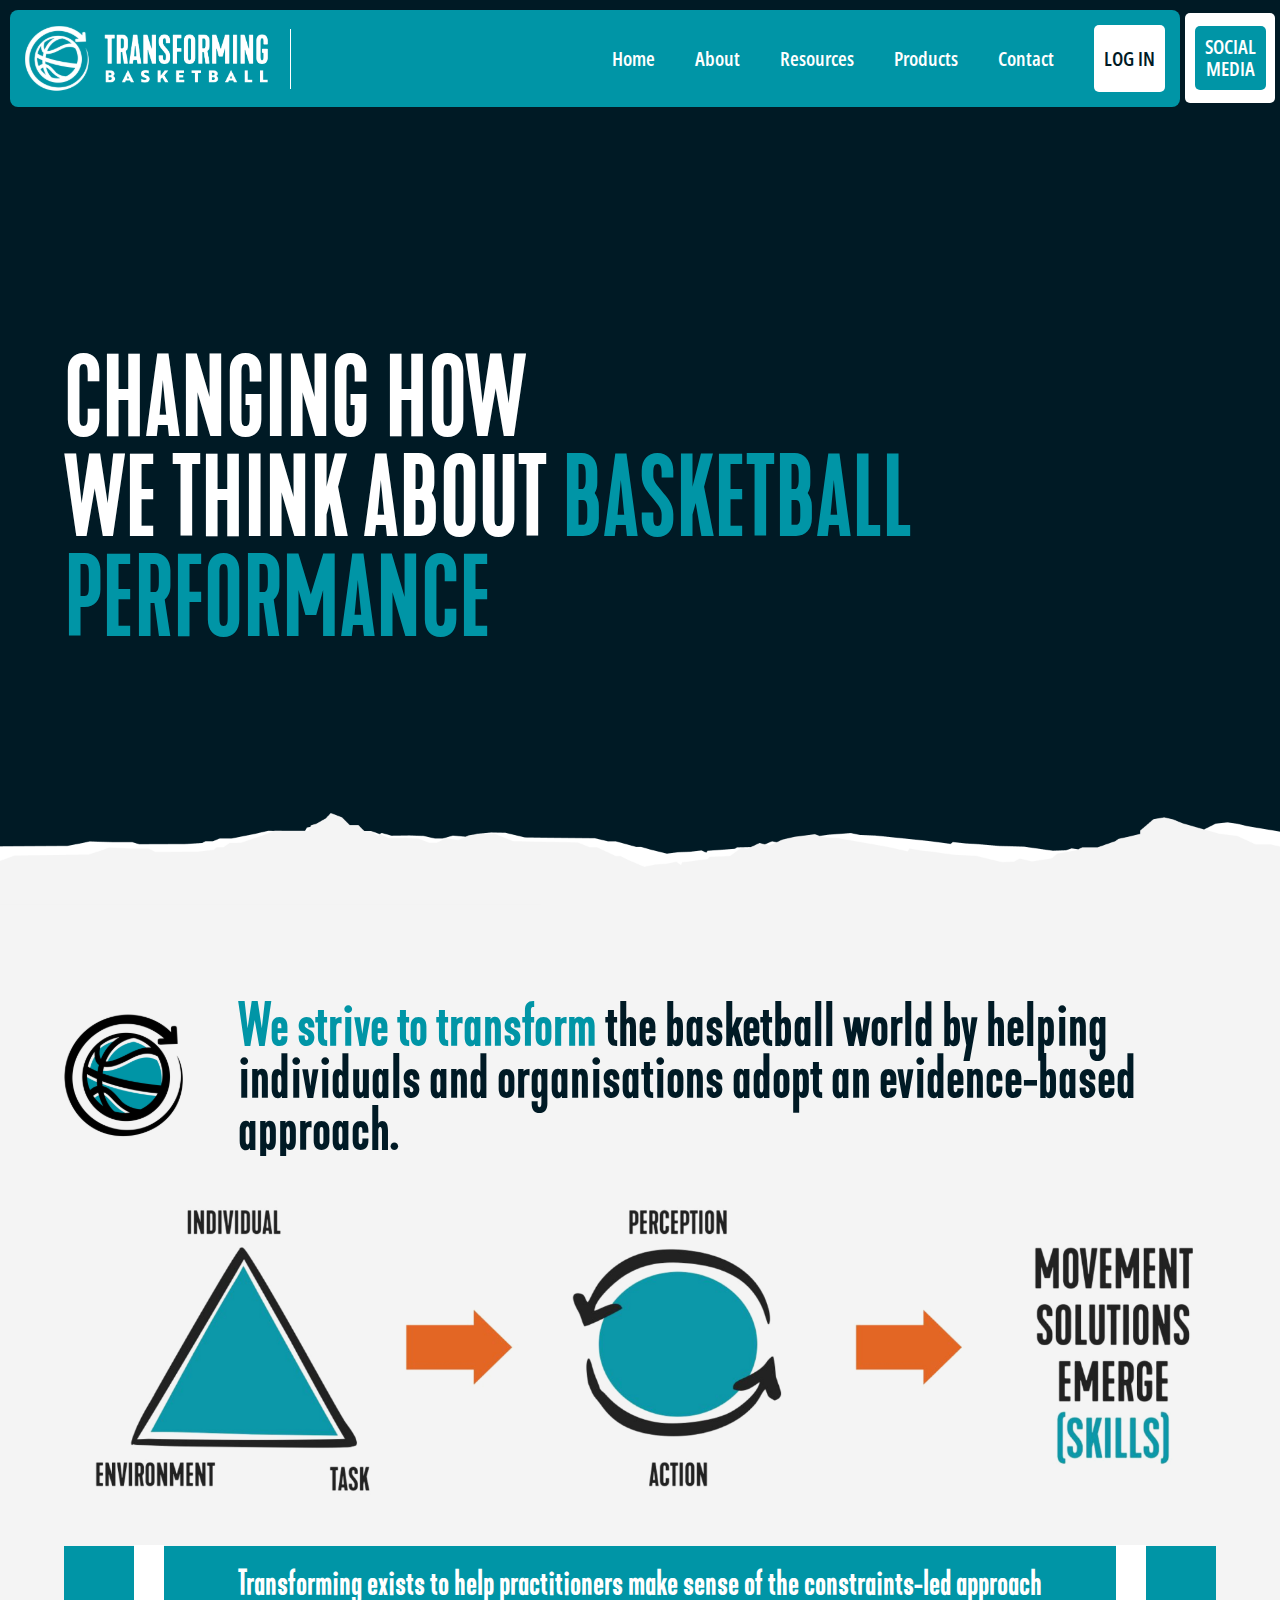
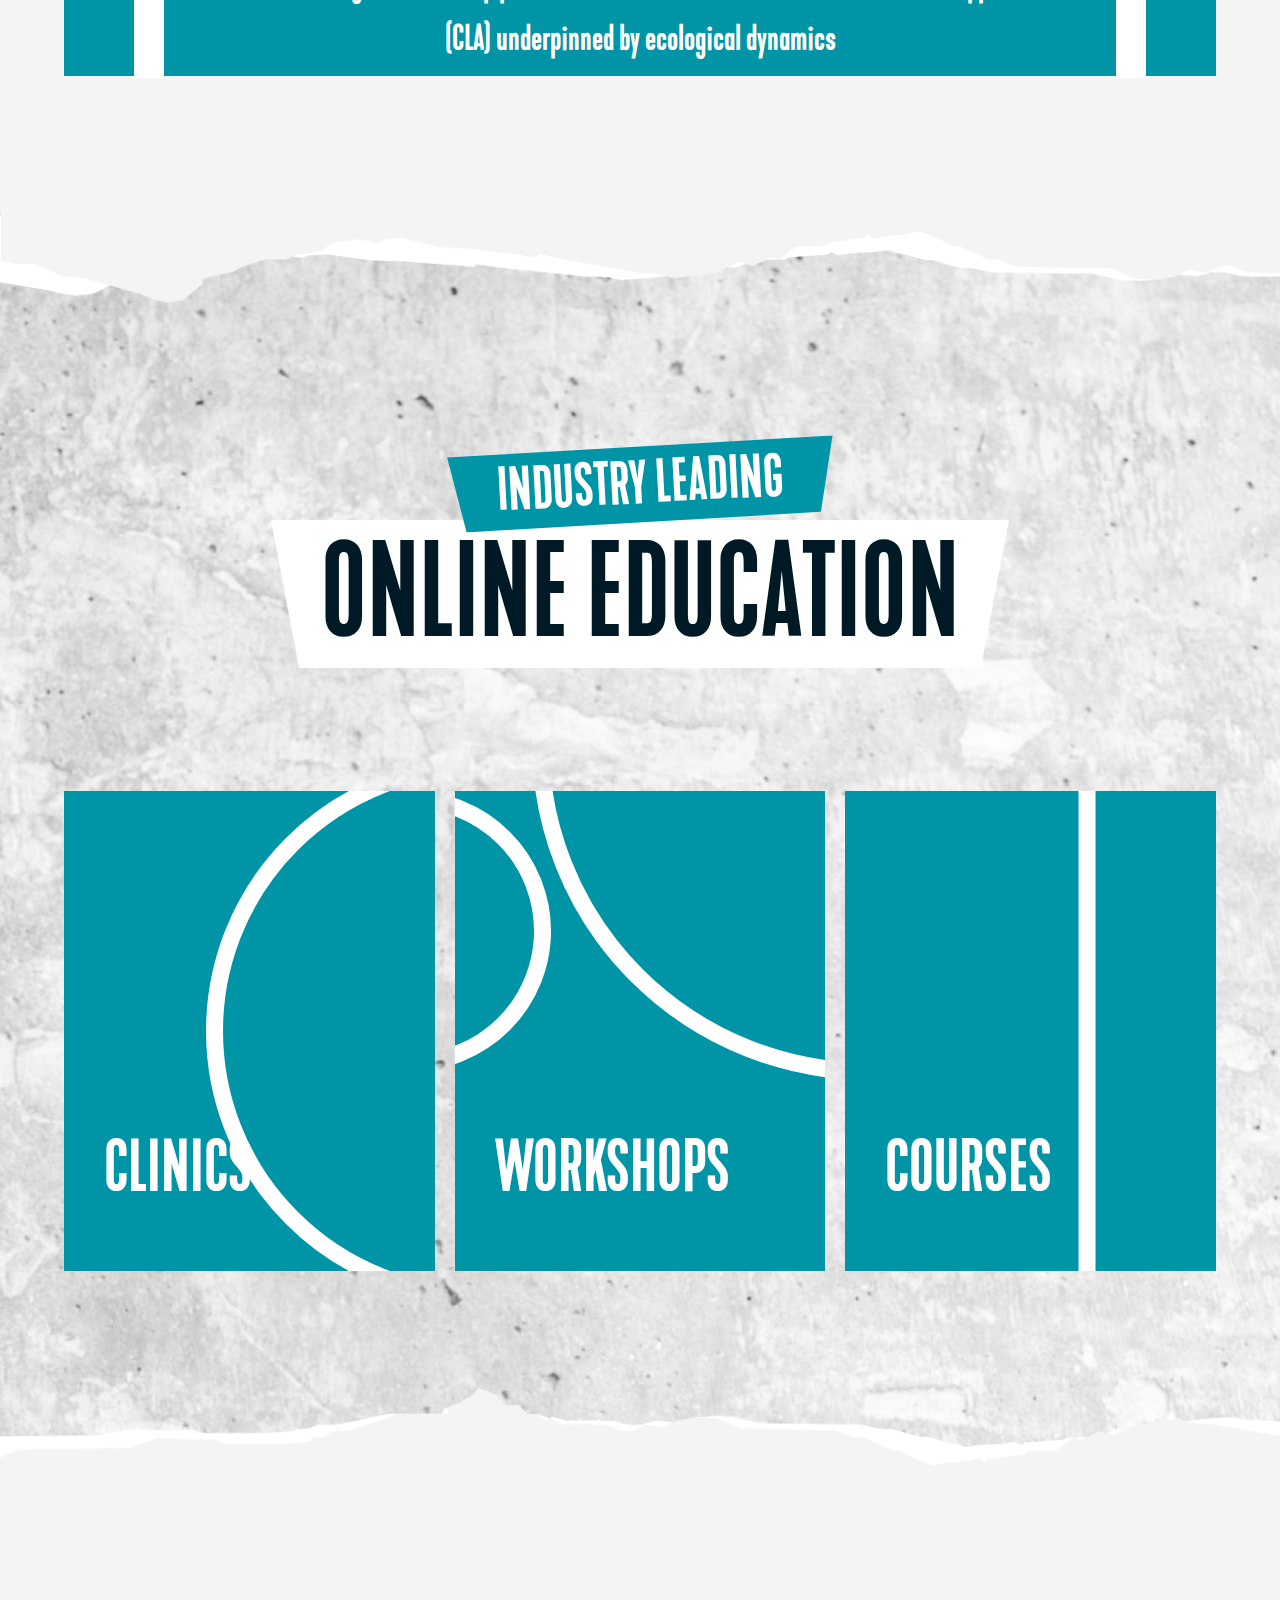
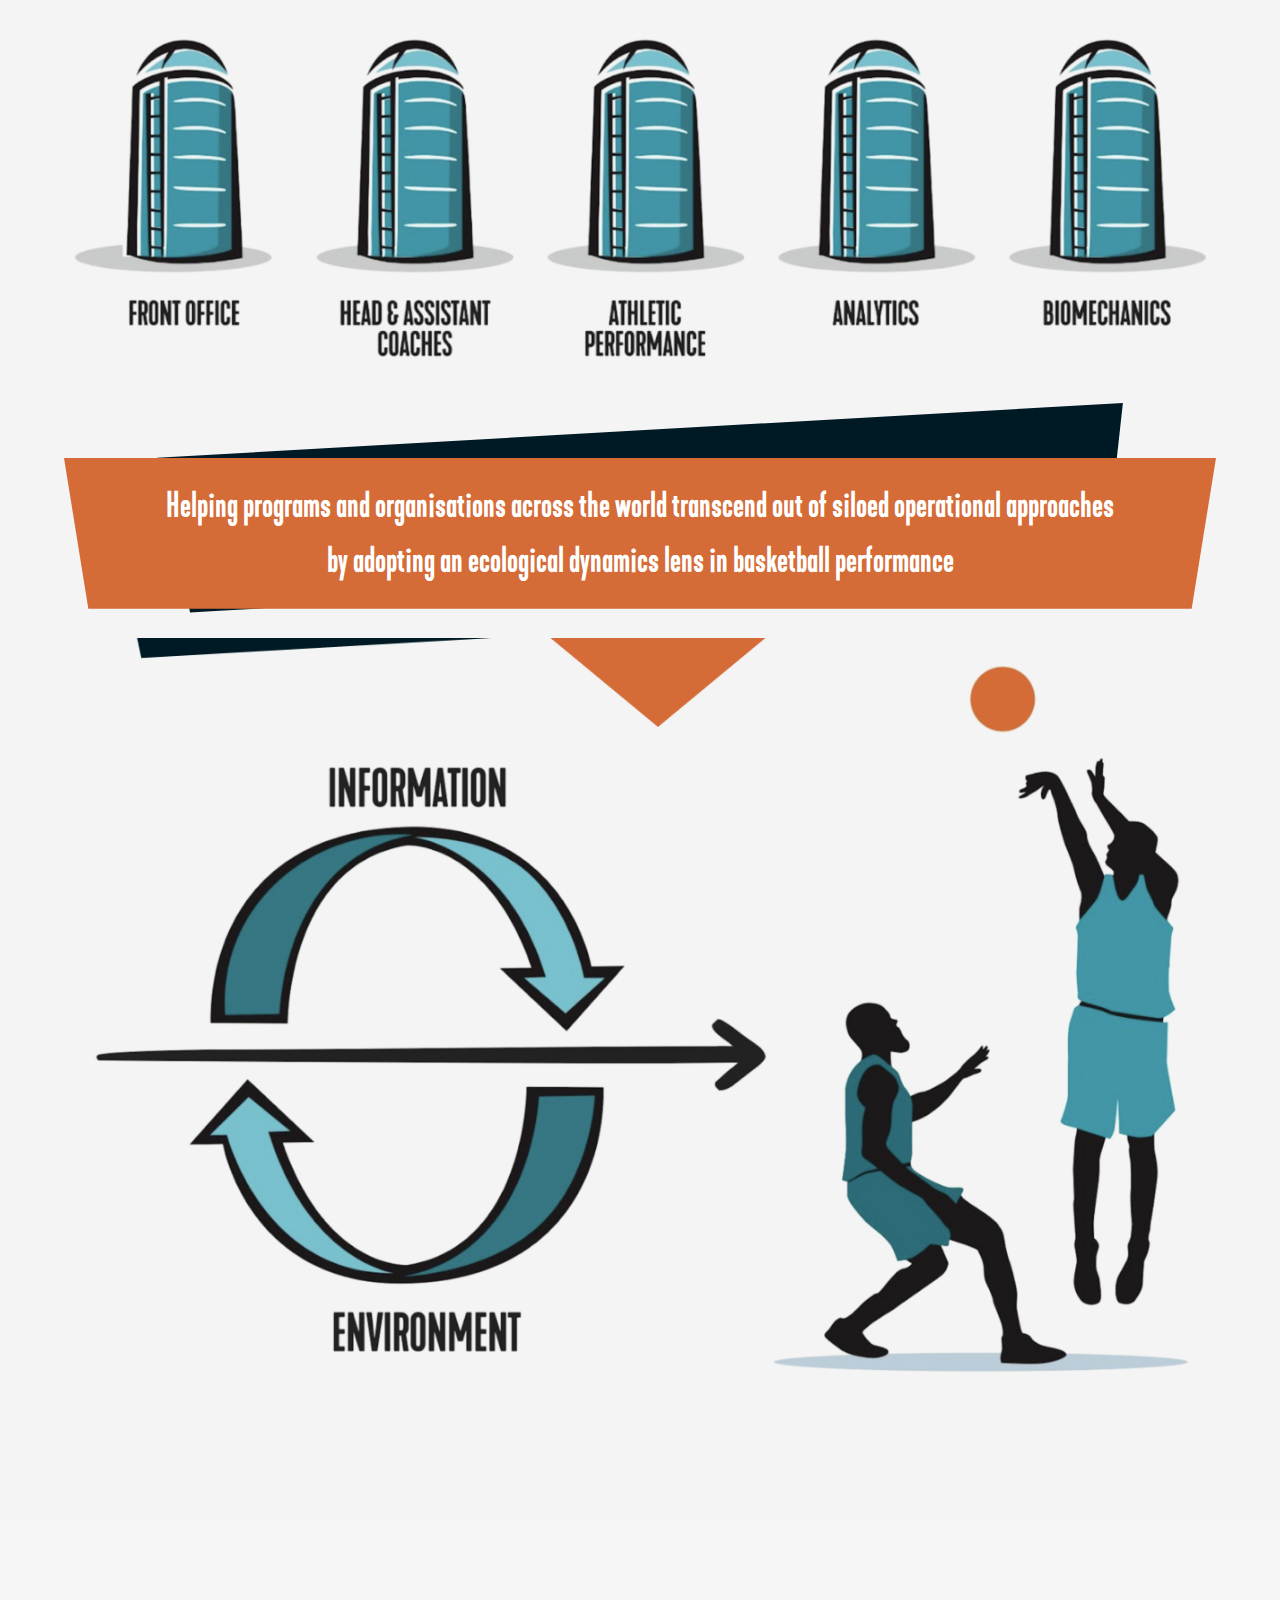
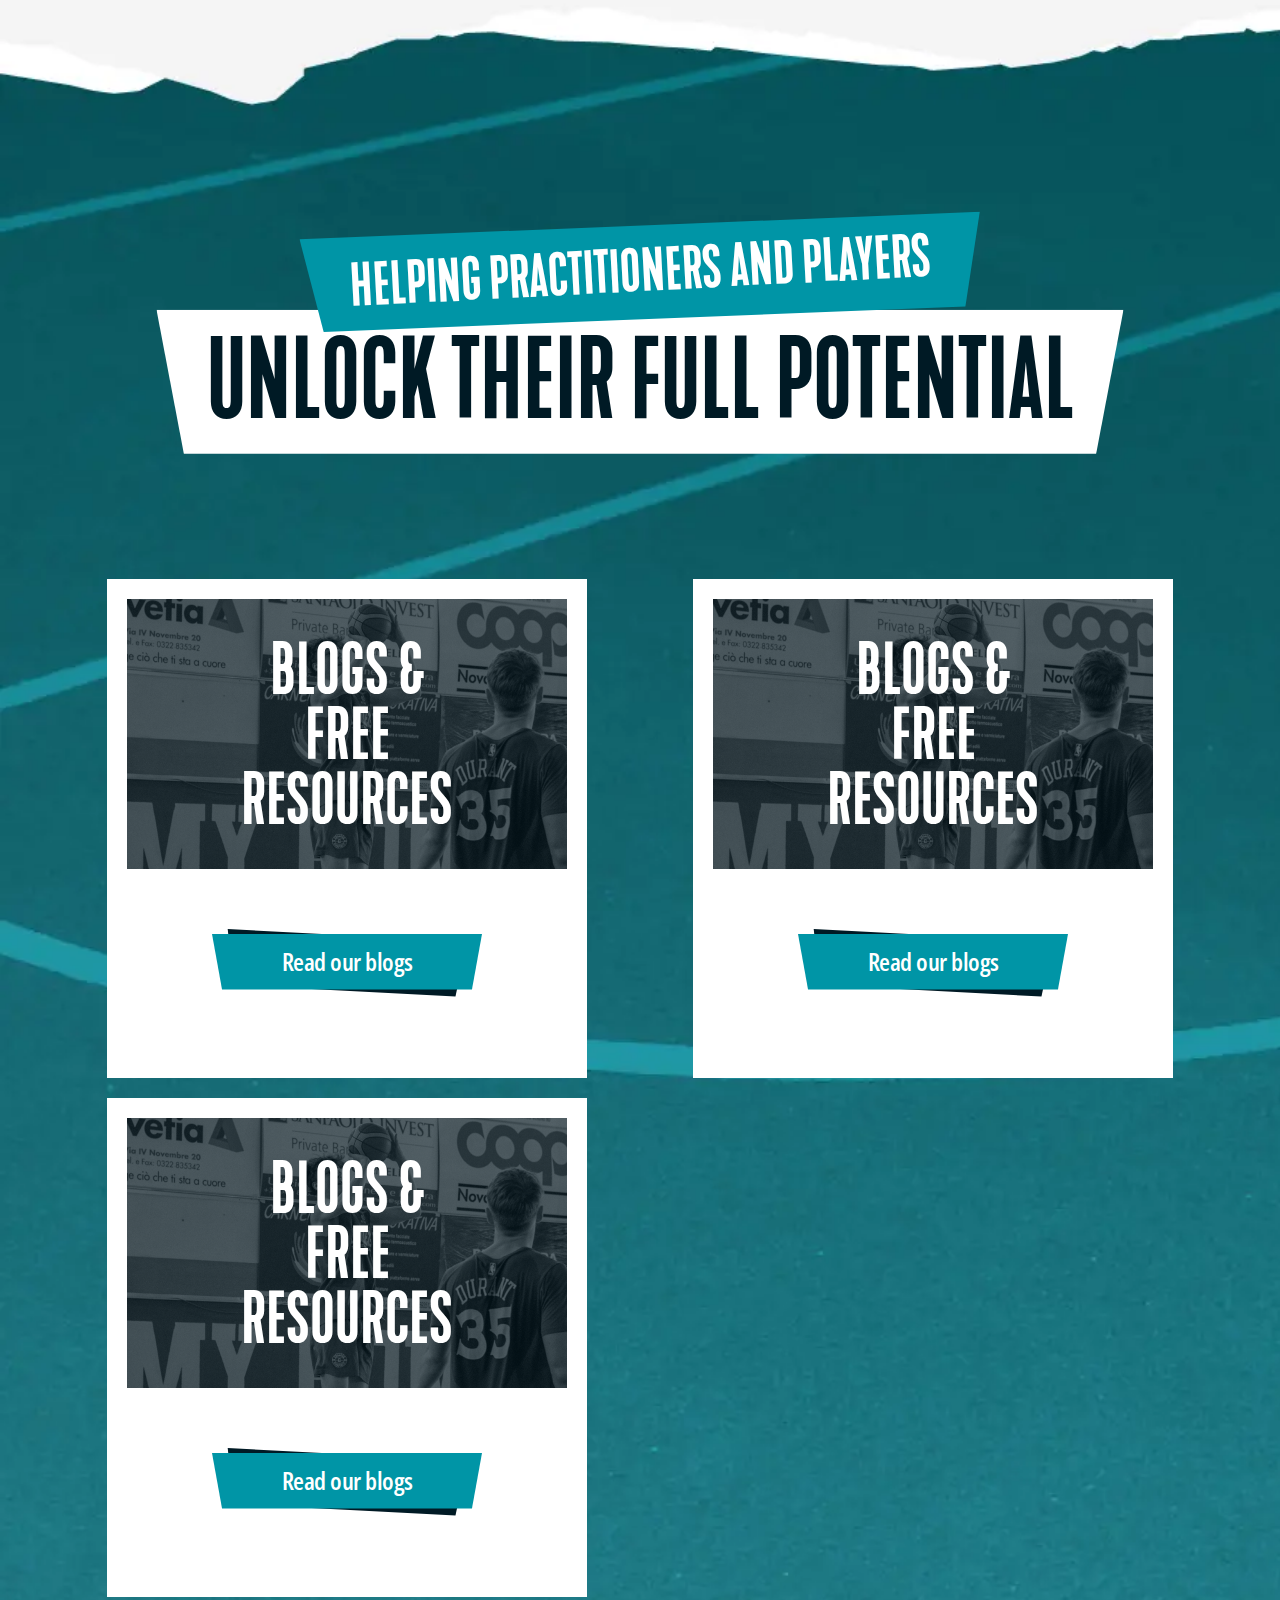
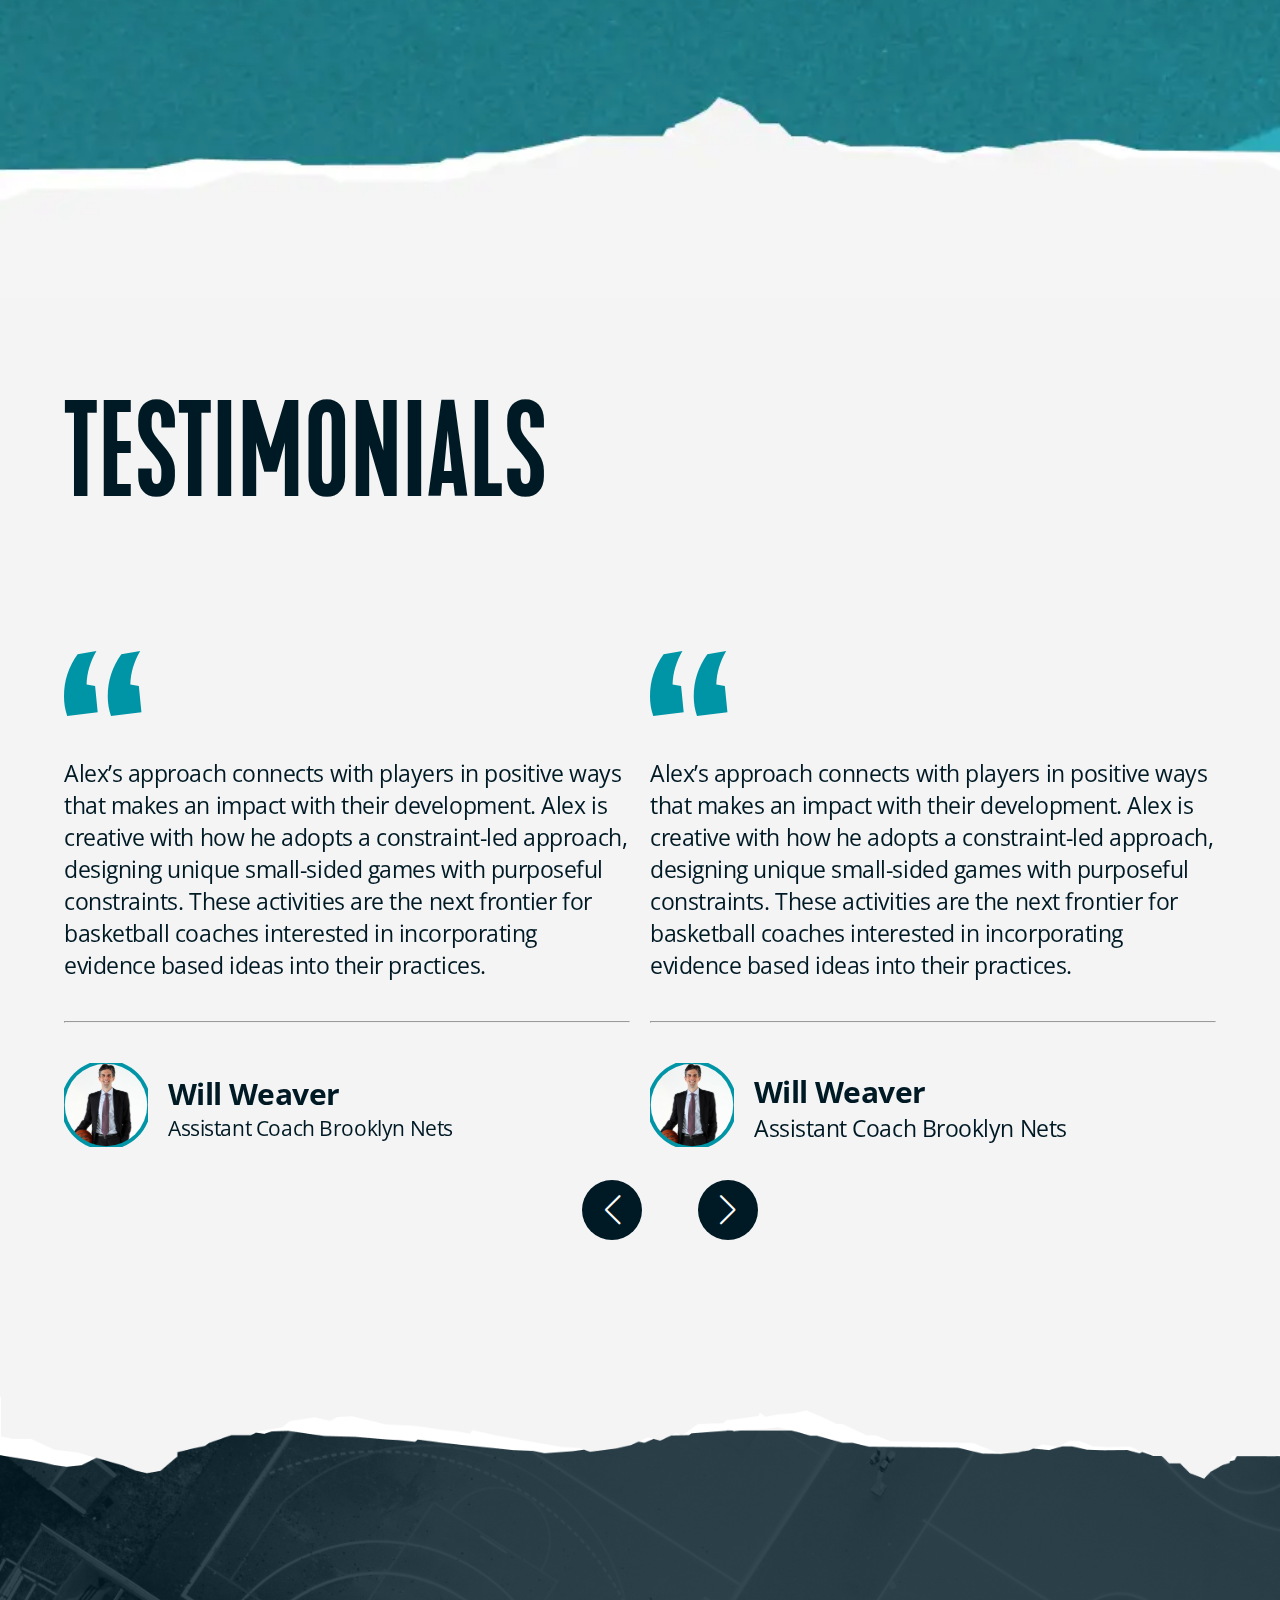
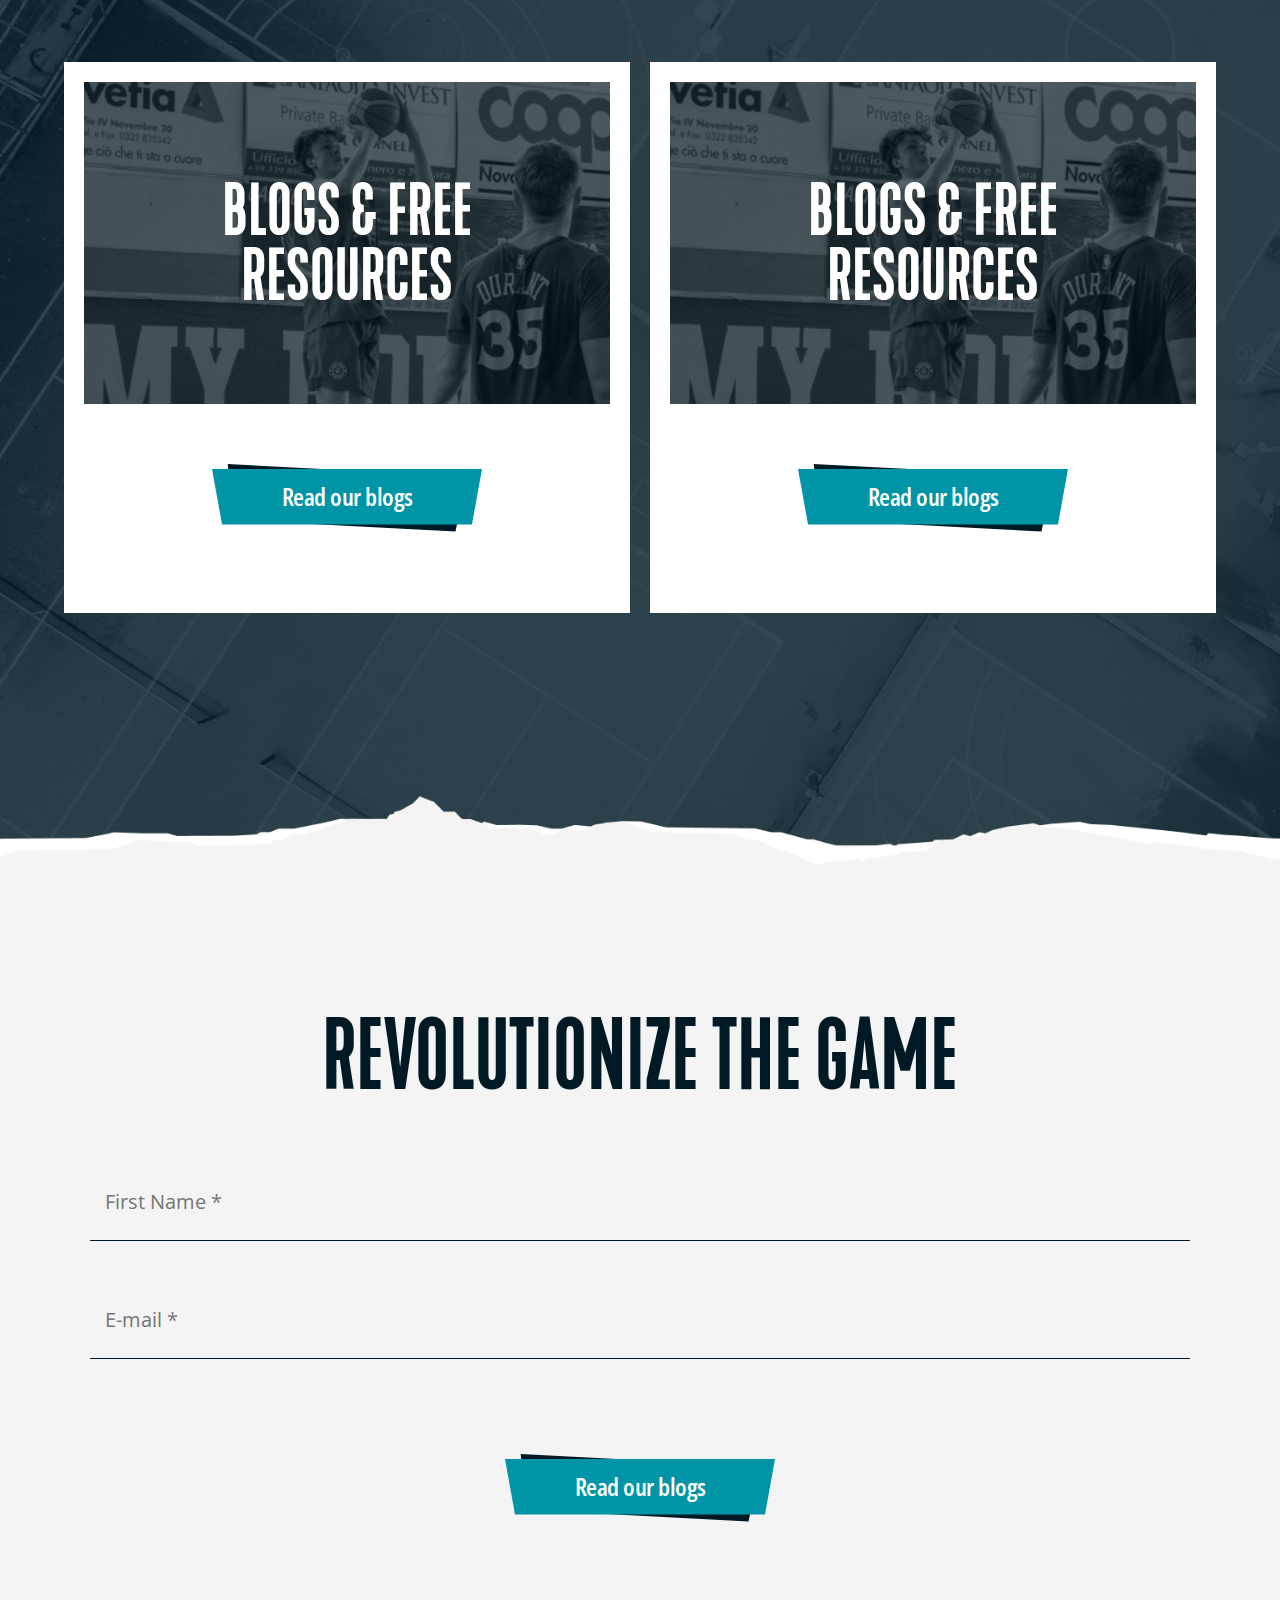
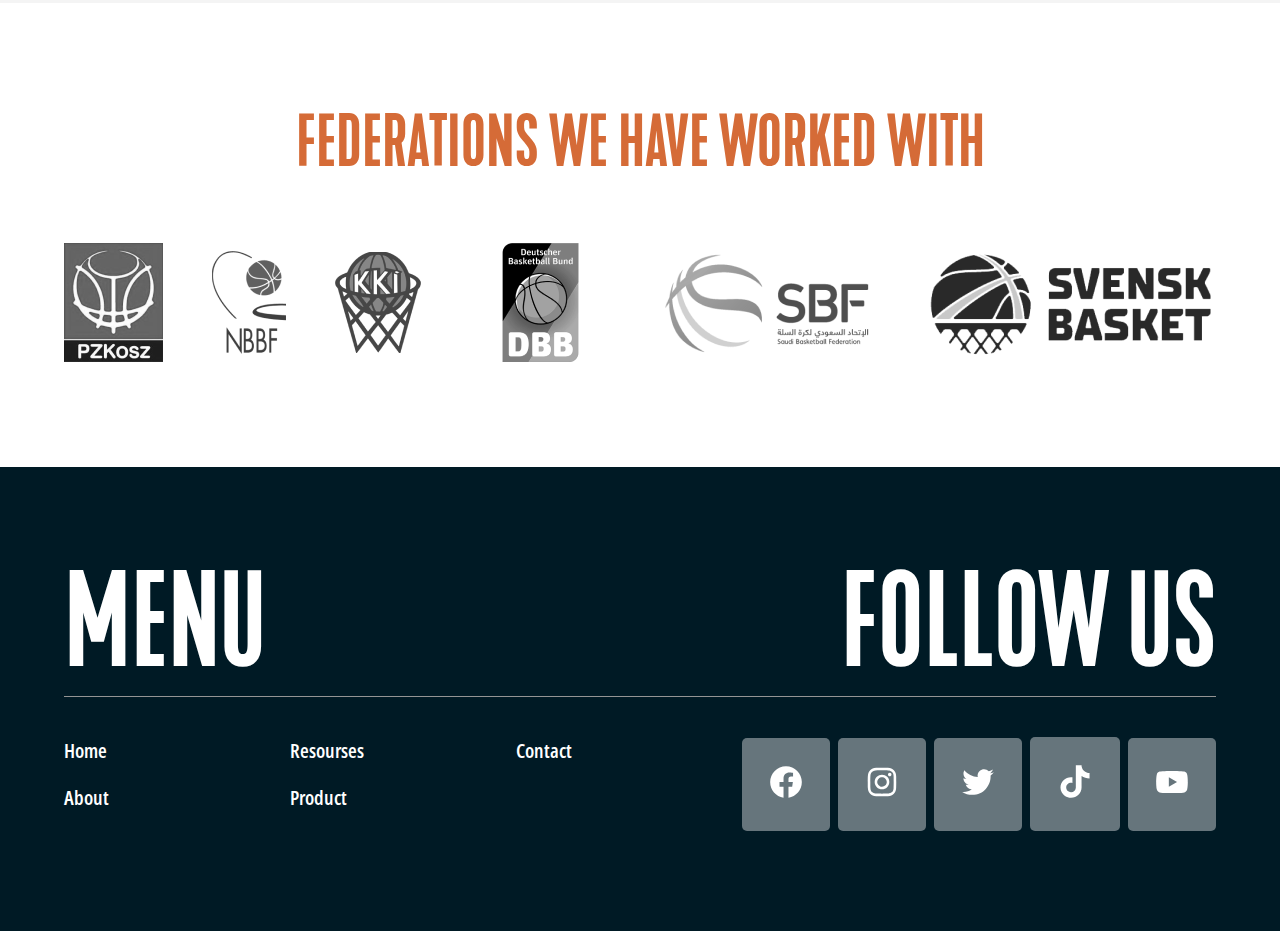
==== index.html @ 20dce87b "first commit" ====
<!DOCTYPE html>
<html lang="en">

<head>
   <meta charset="UTF-8">
   <meta name="viewport" content="width=device-width, initial-scale=1.0">
   <title>NBA</title>

   <!-- CSS -->
   <link rel="stylesheet" href="./css/swiper-bundle2.min.css">
   <link rel="stylesheet" href="./css/style.css">
</head>

<body>
   <header>
      <div class="header-container">
         <div class="header-logo">
            <img class="header-logo-img" src="./img/header/logo.svg" alt="">
            <div>

               <img class="header-logo-text" src="./img/header/logo-text.webp" alt="">

            </div>


         </div>
         <div class="header-menu-text">
            <p>MENU</p>
         </div>
         <div class="header-div">
            <div class="header-stroke">
               <span></span>
            </div>
            <div class="header-text">
               <h3>The ultimate resource for applying evidence-based ideas in basketball</h3>
            </div>
            <nav class="header-nav">
               <ul>
                  <li><a href="#">Home</a></li>
                  <li><a href="#">About</a></li>
                  <li><a href="#">Resources</a></li>
                  <li><a href="#">Products</a></li>
                  <li><a href="#">Contact</a></li>
                  <a href="#" class="header-button">Log In</a>

               </ul>
            </nav>
         </div>
      </div>
      <div class="header-menu">
         <div class="nav">
            <div class="item">
               <h3>Home</h3>
               <svg xmlns="http://www.w3.org/2000/svg" width="30" height="30" viewBox="0 0 30 30" fill="none">
                  <rect width="30" height="30" fill="#0095A6" />
                  <path
                     d="M19.8839 15.8839C20.372 15.3957 20.372 14.6043 19.8839 14.1161L11.9289 6.16117C11.4408 5.67301 10.6493 5.67301 10.1612 6.16117C9.67301 6.64932 9.67301 7.44078 10.1612 7.92893L17.2322 15L10.1612 22.0711C9.67301 22.5592 9.67301 23.3507 10.1612 23.8388C10.6493 24.327 11.4408 24.327 11.9289 23.8388L19.8839 15.8839ZM18 16.25L19 16.25L19 13.75L18 13.75L18 16.25Z"
                     fill="white" />
               </svg>
            </div>
            <div class="item">
               <h3>Home</h3>

               <svg xmlns="http://www.w3.org/2000/svg" width="30" height="30" viewBox="0 0 30 30" fill="none">
                  <rect width="30" height="30" fill="#0095A6" />
                  <path
                     d="M19.8839 15.8839C20.372 15.3957 20.372 14.6043 19.8839 14.1161L11.9289 6.16117C11.4408 5.67301 10.6493 5.67301 10.1612 6.16117C9.67301 6.64932 9.67301 7.44078 10.1612 7.92893L17.2322 15L10.1612 22.0711C9.67301 22.5592 9.67301 23.3507 10.1612 23.8388C10.6493 24.327 11.4408 24.327 11.9289 23.8388L19.8839 15.8839ZM18 16.25L19 16.25L19 13.75L18 13.75L18 16.25Z"
                     fill="white" />
               </svg>
            </div>
            <div class="item">
               <h3>Home</h3>

               <svg xmlns="http://www.w3.org/2000/svg" width="30" height="30" viewBox="0 0 30 30" fill="none">
                  <rect width="30" height="30" fill="#0095A6" />
                  <path
                     d="M19.8839 15.8839C20.372 15.3957 20.372 14.6043 19.8839 14.1161L11.9289 6.16117C11.4408 5.67301 10.6493 5.67301 10.1612 6.16117C9.67301 6.64932 9.67301 7.44078 10.1612 7.92893L17.2322 15L10.1612 22.0711C9.67301 22.5592 9.67301 23.3507 10.1612 23.8388C10.6493 24.327 11.4408 24.327 11.9289 23.8388L19.8839 15.8839ZM18 16.25L19 16.25L19 13.75L18 13.75L18 16.25Z"
                     fill="white" />
               </svg>
            </div>
            <div class="item">
               <h3>Home</h3>

               <svg xmlns="http://www.w3.org/2000/svg" width="30" height="30" viewBox="0 0 30 30" fill="none">
                  <rect width="30" height="30" fill="#0095A6" />
                  <path
                     d="M19.8839 15.8839C20.372 15.3957 20.372 14.6043 19.8839 14.1161L11.9289 6.16117C11.4408 5.67301 10.6493 5.67301 10.1612 6.16117C9.67301 6.64932 9.67301 7.44078 10.1612 7.92893L17.2322 15L10.1612 22.0711C9.67301 22.5592 9.67301 23.3507 10.1612 23.8388C10.6493 24.327 11.4408 24.327 11.9289 23.8388L19.8839 15.8839ZM18 16.25L19 16.25L19 13.75L18 13.75L18 16.25Z"
                     fill="white" />
               </svg>
            </div>
         </div>
         <div class="social">
            <a>
               <svg xmlns="http://www.w3.org/2000/svg" width="38" height="38" viewBox="0 0 38 38" fill="none">
                  <path
                     d="M34.8334 19.0961C34.8334 10.298 27.7454 3.16669 19.0001 3.16669C10.2548 3.16669 3.16675 10.298 3.16675 19.0961C3.16675 27.0486 8.95542 33.6385 16.5259 34.8334V23.7015H12.5063V19.095H16.5259V15.5864C16.5259 11.5942 18.8892 9.38813 22.5066 9.38813C24.2377 9.38813 26.0512 9.69952 26.0512 9.69952V13.6199H24.053C22.0865 13.6199 21.4743 14.8485 21.4743 16.1089V19.0961H25.8654L25.1635 23.7004H21.4743V34.8334C29.0447 33.6385 34.8334 27.0486 34.8334 19.0961Z"
                     fill="white"></path>
               </svg>
            </a>
            <a>
               <svg xmlns="http://www.w3.org/2000/svg" width="38" height="38" viewBox="0 0 38 38" fill="none">
                  <path fill-rule="evenodd" clip-rule="evenodd"
                     d="M19 4.75C15.1297 4.75 14.6452 4.76615 13.1252 4.8355C11.608 4.90485 10.5716 5.14615 9.6653 5.4986C8.7153 5.8558 7.85365 6.4163 7.14115 7.1421C6.41651 7.85378 5.85567 8.71482 5.49765 9.6653C5.1471 10.5716 4.90485 11.609 4.8355 13.1262C4.7671 14.6452 4.75 15.1287 4.75 19C4.75 22.8713 4.76615 23.3548 4.8355 24.8748C4.90485 26.392 5.14615 27.4284 5.4986 28.3347C5.8558 29.2847 6.4163 30.1463 7.1421 30.8588C7.8538 31.5835 8.71483 32.1443 9.6653 32.5023C10.5716 32.8538 11.608 33.0951 13.1252 33.1645C14.6452 33.2338 15.1297 33.25 19 33.25C22.8703 33.25 23.3548 33.2338 24.8748 33.1645C26.392 33.0951 27.4284 32.8538 28.3347 32.5014C29.2847 32.1442 30.1463 31.5837 30.8588 30.8579C31.5835 30.1462 32.1443 29.2852 32.5023 28.3347C32.8538 27.4284 33.0951 26.392 33.1645 24.8748C33.2338 23.3548 33.25 22.8703 33.25 19C33.25 15.1297 33.2338 14.6452 33.1645 13.1252C33.0951 11.608 32.8538 10.5716 32.5014 9.6653C32.1436 8.71441 31.5828 7.853 30.8579 7.14115C30.1462 6.41651 29.2852 5.85567 28.3347 5.49765C27.4284 5.1471 26.391 4.90485 24.8738 4.8355C23.3548 4.7671 22.8713 4.75 19 4.75ZM19 7.31785C22.8048 7.31785 23.256 7.3321 24.7589 7.4005C26.1478 7.46415 26.9021 7.695 27.4046 7.89165C28.0697 8.1491 28.5447 8.4588 29.0434 8.9566C29.5422 9.45535 29.8509 9.93035 30.1084 10.5953C30.3041 11.0979 30.5358 11.8522 30.5995 13.2411C30.6679 14.744 30.6821 15.1952 30.6821 19C30.6821 22.8048 30.6679 23.256 30.5995 24.7589C30.5358 26.1478 30.305 26.9021 30.1084 27.4046C29.8803 28.0236 29.5164 28.5836 29.0434 29.0434C28.5837 29.5165 28.0237 29.8804 27.4046 30.1084C26.9021 30.3041 26.1478 30.5358 24.7589 30.5995C23.256 30.6679 22.8057 30.6821 19 30.6821C15.1943 30.6821 14.744 30.6679 13.2411 30.5995C11.8522 30.5358 11.0979 30.305 10.5953 30.1084C9.97638 29.8803 9.41641 29.5164 8.9566 29.0434C8.48367 28.5836 8.11977 28.0236 7.89165 27.4046C7.69595 26.9021 7.46415 26.1478 7.4005 24.7589C7.3321 23.256 7.31785 22.8048 7.31785 19C7.31785 15.1952 7.3321 14.744 7.4005 13.2411C7.46415 11.8522 7.695 11.0979 7.89165 10.5953C8.1491 9.93035 8.4588 9.45535 8.9566 8.9566C9.41634 8.48354 9.97634 8.11963 10.5953 7.89165C11.0979 7.69595 11.8522 7.46415 13.2411 7.4005C14.744 7.3321 15.1952 7.31785 19 7.31785Z"
                     fill="white"></path>
                  <path fill-rule="evenodd" clip-rule="evenodd"
                     d="M19 23.7548C18.3756 23.7548 17.7573 23.6318 17.1805 23.3928C16.6036 23.1539 16.0794 22.8036 15.6379 22.3621C15.1964 21.9206 14.8462 21.3964 14.6072 20.8196C14.3683 20.2427 14.2453 19.6244 14.2453 19C14.2453 18.3756 14.3683 17.7573 14.6072 17.1804C14.8462 16.6036 15.1964 16.0794 15.6379 15.6379C16.0794 15.1964 16.6036 14.8461 17.1805 14.6072C17.7573 14.3682 18.3756 14.2453 19 14.2453C20.2611 14.2453 21.4705 14.7462 22.3622 15.6379C23.2538 16.5296 23.7548 17.739 23.7548 19C23.7548 20.261 23.2538 21.4704 22.3622 22.3621C21.4705 23.2538 20.2611 23.7548 19 23.7548ZM19 11.6755C17.0575 11.6755 15.1944 12.4472 13.8208 13.8208C12.4472 15.1944 11.6755 17.0574 11.6755 19C11.6755 20.9426 12.4472 22.8056 13.8208 24.1792C15.1944 25.5528 17.0575 26.3245 19 26.3245C20.9426 26.3245 22.8056 25.5528 24.1792 24.1792C25.5528 22.8056 26.3245 20.9426 26.3245 19C26.3245 17.0574 25.5528 15.1944 24.1792 13.8208C22.8056 12.4472 20.9426 11.6755 19 11.6755ZM28.4554 11.5425C28.4554 12.0017 28.273 12.4421 27.9483 12.7668C27.6236 13.0915 27.1832 13.2739 26.724 13.2739C26.2648 13.2739 25.8244 13.0915 25.4997 12.7668C25.175 12.4421 24.9926 12.0017 24.9926 11.5425C24.9926 11.0833 25.175 10.6429 25.4997 10.3182C25.8244 9.99354 26.2648 9.81113 26.724 9.81113C27.1832 9.81113 27.6236 9.99354 27.9483 10.3182C28.273 10.6429 28.4554 11.0833 28.4554 11.5425Z"
                     fill="white"></path>
               </svg>
            </a>
            <a>
               <svg xmlns="http://www.w3.org/2000/svg" width="38" height="38" viewBox="0 0 38 38" fill="none">
                  <path
                     d="M31.5915 12.5401C31.6108 12.8193 31.6108 13.0984 31.6108 13.3802C31.6108 21.9649 25.0755 31.8656 13.1254 31.8656V31.8604C9.59528 31.8656 6.13851 30.8544 3.16675 28.9479C3.68005 29.0096 4.19593 29.0405 4.7131 29.0418C7.63855 29.0443 10.4804 28.0628 12.7819 26.2553C10.0018 26.2025 7.56393 24.3899 6.71228 21.7436C7.68615 21.9314 8.6896 21.8928 9.64545 21.6317C6.61451 21.0193 4.43393 18.3563 4.43393 15.2636C4.43393 15.2353 4.43393 15.2083 4.43393 15.1813C5.33704 15.6843 6.34821 15.9634 7.38254 15.9943C4.52784 14.0865 3.64789 10.2888 5.37177 7.31958C8.6703 11.3784 13.5371 13.8459 18.7614 14.107C18.2378 11.8506 18.9531 9.48601 20.641 7.89979C23.2577 5.44004 27.3731 5.56611 29.8329 8.18152C31.2879 7.89464 32.6824 7.36075 33.9586 6.6043C33.4736 8.10819 32.4586 9.38567 31.1026 10.1974C32.3904 10.0456 33.6486 9.70085 34.8334 9.17469C33.9612 10.4817 32.8625 11.6203 31.5915 12.5401Z"
                     fill="white"></path>
               </svg>
            </a>
            <a>
               <svg xmlns="http://www.w3.org/2000/svg" width="40" height="39" viewBox="0 0 40 39" fill="none">
                  <path
                     d="M30.1924 9.76451C28.3969 8.62306 27.1009 6.79674 26.6967 4.66774C26.6093 4.20775 26.5614 3.73435 26.5614 3.24998H20.8307L20.8215 25.6424C20.7252 28.15 18.6084 30.1626 16.0135 30.1626C15.207 30.1626 14.4475 29.966 13.7789 29.6229C12.2456 28.8362 11.1963 27.2691 11.1963 25.4658C11.1963 22.8759 13.3574 20.7688 16.0135 20.7688C16.5093 20.7688 16.9849 20.8486 17.4349 20.986V15.2819C16.9692 15.2201 16.4962 15.1814 16.0135 15.1814C10.1972 15.1814 5.46558 19.795 5.46558 25.4658C5.46558 28.9452 7.2485 32.0242 9.96855 33.8861C11.6819 35.0588 13.7659 35.75 16.0135 35.75C21.8297 35.75 26.5614 31.1367 26.5614 25.4658V14.111C28.809 15.6839 31.5628 16.6107 34.5342 16.6107V11.0233C32.9335 11.0233 31.4427 10.5594 30.1924 9.76451Z"
                     fill="white"></path>
               </svg>
            </a>
            <a>
               <svg xmlns="http://www.w3.org/2000/svg" width="38" height="38" viewBox="0 0 38 38" fill="none">
                  <path fill-rule="evenodd" clip-rule="evenodd"
                     d="M31.3375 8.57336C32.6993 8.93921 33.7765 10.0165 34.1424 11.3782C34.8131 13.8579 34.8334 19.0002 34.8334 19.0002C34.8334 19.0002 34.8334 24.1628 34.1627 26.6221C33.7968 27.9839 32.7196 29.0612 31.3578 29.427C28.8985 30.0978 19.0001 30.0978 19.0001 30.0978C19.0001 30.0978 9.10171 30.0978 6.64236 29.427C5.28057 29.0612 4.20333 27.9839 3.83748 26.6221C3.16675 24.1425 3.16675 19.0002 3.16675 19.0002C3.16675 19.0002 3.16675 13.8579 3.81715 11.3986C4.18301 10.0368 5.26024 8.95955 6.62203 8.5937C9.08138 7.92295 18.9798 7.90263 18.9798 7.90263C18.9798 7.90263 28.8781 7.90263 31.3375 8.57336ZM24.0407 19.0002L15.8293 23.7563V14.2441L24.0407 19.0002Z"
                     fill="white"></path>
               </svg>
            </a>
         </div>
      </div>
      <div class="header-absolute">
         <div class="header-top">
            <p class="menu">Social media</p>
            <p class="close"><svg xmlns="http://www.w3.org/2000/svg" width="22" height="22" viewBox="0 0 22 22"
                  fill="none">
                  <path
                     d="M2.80819 0.807042L11 8.99886L19.1918 0.807042L21.193 2.80818L13.0012 11L21.193 19.1918L19.1918 21.193L15.0959 17.097L11 13.0011L2.80819 21.193L0.807053 19.1918L8.99887 11L4.90296 6.90409L0.807052 2.80818L2.80819 0.807042Z"
                     fill="white" />
               </svg></p>
         </div>
         <div class="header-bottom">
            <a>
               <svg xmlns="http://www.w3.org/2000/svg" width="38" height="38" viewBox="0 0 38 38" fill="none">
                  <path
                     d="M34.8334 19.0961C34.8334 10.298 27.7454 3.16669 19.0001 3.16669C10.2548 3.16669 3.16675 10.298 3.16675 19.0961C3.16675 27.0486 8.95542 33.6385 16.5259 34.8334V23.7015H12.5063V19.095H16.5259V15.5864C16.5259 11.5942 18.8892 9.38813 22.5066 9.38813C24.2377 9.38813 26.0512 9.69952 26.0512 9.69952V13.6199H24.053C22.0865 13.6199 21.4743 14.8485 21.4743 16.1089V19.0961H25.8654L25.1635 23.7004H21.4743V34.8334C29.0447 33.6385 34.8334 27.0486 34.8334 19.0961Z"
                     fill="white" />
               </svg>
            </a>
            <a>
               <svg xmlns="http://www.w3.org/2000/svg" width="38" height="38" viewBox="0 0 38 38" fill="none">
                  <path fill-rule="evenodd" clip-rule="evenodd"
                     d="M19 4.75C15.1297 4.75 14.6452 4.76615 13.1252 4.8355C11.608 4.90485 10.5716 5.14615 9.6653 5.4986C8.7153 5.8558 7.85365 6.4163 7.14115 7.1421C6.41651 7.85378 5.85567 8.71482 5.49765 9.6653C5.1471 10.5716 4.90485 11.609 4.8355 13.1262C4.7671 14.6452 4.75 15.1287 4.75 19C4.75 22.8713 4.76615 23.3548 4.8355 24.8748C4.90485 26.392 5.14615 27.4284 5.4986 28.3347C5.8558 29.2847 6.4163 30.1463 7.1421 30.8588C7.8538 31.5835 8.71483 32.1443 9.6653 32.5023C10.5716 32.8538 11.608 33.0951 13.1252 33.1645C14.6452 33.2338 15.1297 33.25 19 33.25C22.8703 33.25 23.3548 33.2338 24.8748 33.1645C26.392 33.0951 27.4284 32.8538 28.3347 32.5014C29.2847 32.1442 30.1463 31.5837 30.8588 30.8579C31.5835 30.1462 32.1443 29.2852 32.5023 28.3347C32.8538 27.4284 33.0951 26.392 33.1645 24.8748C33.2338 23.3548 33.25 22.8703 33.25 19C33.25 15.1297 33.2338 14.6452 33.1645 13.1252C33.0951 11.608 32.8538 10.5716 32.5014 9.6653C32.1436 8.71441 31.5828 7.853 30.8579 7.14115C30.1462 6.41651 29.2852 5.85567 28.3347 5.49765C27.4284 5.1471 26.391 4.90485 24.8738 4.8355C23.3548 4.7671 22.8713 4.75 19 4.75ZM19 7.31785C22.8048 7.31785 23.256 7.3321 24.7589 7.4005C26.1478 7.46415 26.9021 7.695 27.4046 7.89165C28.0697 8.1491 28.5447 8.4588 29.0434 8.9566C29.5422 9.45535 29.8509 9.93035 30.1084 10.5953C30.3041 11.0979 30.5358 11.8522 30.5995 13.2411C30.6679 14.744 30.6821 15.1952 30.6821 19C30.6821 22.8048 30.6679 23.256 30.5995 24.7589C30.5358 26.1478 30.305 26.9021 30.1084 27.4046C29.8803 28.0236 29.5164 28.5836 29.0434 29.0434C28.5837 29.5165 28.0237 29.8804 27.4046 30.1084C26.9021 30.3041 26.1478 30.5358 24.7589 30.5995C23.256 30.6679 22.8057 30.6821 19 30.6821C15.1943 30.6821 14.744 30.6679 13.2411 30.5995C11.8522 30.5358 11.0979 30.305 10.5953 30.1084C9.97638 29.8803 9.41641 29.5164 8.9566 29.0434C8.48367 28.5836 8.11977 28.0236 7.89165 27.4046C7.69595 26.9021 7.46415 26.1478 7.4005 24.7589C7.3321 23.256 7.31785 22.8048 7.31785 19C7.31785 15.1952 7.3321 14.744 7.4005 13.2411C7.46415 11.8522 7.695 11.0979 7.89165 10.5953C8.1491 9.93035 8.4588 9.45535 8.9566 8.9566C9.41634 8.48354 9.97634 8.11963 10.5953 7.89165C11.0979 7.69595 11.8522 7.46415 13.2411 7.4005C14.744 7.3321 15.1952 7.31785 19 7.31785Z"
                     fill="white" />
                  <path fill-rule="evenodd" clip-rule="evenodd"
                     d="M19 23.7548C18.3756 23.7548 17.7573 23.6318 17.1805 23.3928C16.6036 23.1539 16.0794 22.8036 15.6379 22.3621C15.1964 21.9206 14.8462 21.3964 14.6072 20.8196C14.3683 20.2427 14.2453 19.6244 14.2453 19C14.2453 18.3756 14.3683 17.7573 14.6072 17.1804C14.8462 16.6036 15.1964 16.0794 15.6379 15.6379C16.0794 15.1964 16.6036 14.8461 17.1805 14.6072C17.7573 14.3682 18.3756 14.2453 19 14.2453C20.2611 14.2453 21.4705 14.7462 22.3622 15.6379C23.2538 16.5296 23.7548 17.739 23.7548 19C23.7548 20.261 23.2538 21.4704 22.3622 22.3621C21.4705 23.2538 20.2611 23.7548 19 23.7548ZM19 11.6755C17.0575 11.6755 15.1944 12.4472 13.8208 13.8208C12.4472 15.1944 11.6755 17.0574 11.6755 19C11.6755 20.9426 12.4472 22.8056 13.8208 24.1792C15.1944 25.5528 17.0575 26.3245 19 26.3245C20.9426 26.3245 22.8056 25.5528 24.1792 24.1792C25.5528 22.8056 26.3245 20.9426 26.3245 19C26.3245 17.0574 25.5528 15.1944 24.1792 13.8208C22.8056 12.4472 20.9426 11.6755 19 11.6755ZM28.4554 11.5425C28.4554 12.0017 28.273 12.4421 27.9483 12.7668C27.6236 13.0915 27.1832 13.2739 26.724 13.2739C26.2648 13.2739 25.8244 13.0915 25.4997 12.7668C25.175 12.4421 24.9926 12.0017 24.9926 11.5425C24.9926 11.0833 25.175 10.6429 25.4997 10.3182C25.8244 9.99354 26.2648 9.81113 26.724 9.81113C27.1832 9.81113 27.6236 9.99354 27.9483 10.3182C28.273 10.6429 28.4554 11.0833 28.4554 11.5425Z"
                     fill="white" />
               </svg>
            </a>
            <a>
               <svg xmlns="http://www.w3.org/2000/svg" width="38" height="38" viewBox="0 0 38 38" fill="none">
                  <path
                     d="M31.5915 12.5401C31.6108 12.8193 31.6108 13.0984 31.6108 13.3802C31.6108 21.9649 25.0755 31.8656 13.1254 31.8656V31.8604C9.59528 31.8656 6.13851 30.8544 3.16675 28.9479C3.68005 29.0096 4.19593 29.0405 4.7131 29.0418C7.63855 29.0443 10.4804 28.0628 12.7819 26.2553C10.0018 26.2025 7.56393 24.3899 6.71228 21.7436C7.68615 21.9314 8.6896 21.8928 9.64545 21.6317C6.61451 21.0193 4.43393 18.3563 4.43393 15.2636C4.43393 15.2353 4.43393 15.2083 4.43393 15.1813C5.33704 15.6843 6.34821 15.9634 7.38254 15.9943C4.52784 14.0865 3.64789 10.2888 5.37177 7.31958C8.6703 11.3784 13.5371 13.8459 18.7614 14.107C18.2378 11.8506 18.9531 9.48601 20.641 7.89979C23.2577 5.44004 27.3731 5.56611 29.8329 8.18152C31.2879 7.89464 32.6824 7.36075 33.9586 6.6043C33.4736 8.10819 32.4586 9.38567 31.1026 10.1974C32.3904 10.0456 33.6486 9.70085 34.8334 9.17469C33.9612 10.4817 32.8625 11.6203 31.5915 12.5401Z"
                     fill="white" />
               </svg>
            </a>
            <a>
               <svg xmlns="http://www.w3.org/2000/svg" width="40" height="39" viewBox="0 0 40 39" fill="none">
                  <path
                     d="M30.1924 9.76451C28.3969 8.62306 27.1009 6.79674 26.6967 4.66774C26.6093 4.20775 26.5614 3.73435 26.5614 3.24998H20.8307L20.8215 25.6424C20.7252 28.15 18.6084 30.1626 16.0135 30.1626C15.207 30.1626 14.4475 29.966 13.7789 29.6229C12.2456 28.8362 11.1963 27.2691 11.1963 25.4658C11.1963 22.8759 13.3574 20.7688 16.0135 20.7688C16.5093 20.7688 16.9849 20.8486 17.4349 20.986V15.2819C16.9692 15.2201 16.4962 15.1814 16.0135 15.1814C10.1972 15.1814 5.46558 19.795 5.46558 25.4658C5.46558 28.9452 7.2485 32.0242 9.96855 33.8861C11.6819 35.0588 13.7659 35.75 16.0135 35.75C21.8297 35.75 26.5614 31.1367 26.5614 25.4658V14.111C28.809 15.6839 31.5628 16.6107 34.5342 16.6107V11.0233C32.9335 11.0233 31.4427 10.5594 30.1924 9.76451Z"
                     fill="white" />
               </svg>
            </a>
            <a>
               <svg xmlns="http://www.w3.org/2000/svg" width="38" height="38" viewBox="0 0 38 38" fill="none">
                  <path fill-rule="evenodd" clip-rule="evenodd"
                     d="M31.3375 8.57336C32.6993 8.93921 33.7765 10.0165 34.1424 11.3782C34.8131 13.8579 34.8334 19.0002 34.8334 19.0002C34.8334 19.0002 34.8334 24.1628 34.1627 26.6221C33.7968 27.9839 32.7196 29.0612 31.3578 29.427C28.8985 30.0978 19.0001 30.0978 19.0001 30.0978C19.0001 30.0978 9.10171 30.0978 6.64236 29.427C5.28057 29.0612 4.20333 27.9839 3.83748 26.6221C3.16675 24.1425 3.16675 19.0002 3.16675 19.0002C3.16675 19.0002 3.16675 13.8579 3.81715 11.3986C4.18301 10.0368 5.26024 8.95955 6.62203 8.5937C9.08138 7.92295 18.9798 7.90263 18.9798 7.90263C18.9798 7.90263 28.8781 7.90263 31.3375 8.57336ZM24.0407 19.0002L15.8293 23.7563V14.2441L24.0407 19.0002Z"
                     fill="white" />
               </svg>
            </a>
         </div>
      </div>
   </header>
   <main>
      <section class="main-section section">
         <div class="container">
            <div class="text">
               <h1>Changing How <br>
                  We Think About
                  <span>Basketball Performance</span>
               </h1>
            </div>
         </div>


         <div class="main-becround">
            <video autoplay muted playsinline>
               <source src="./img/video.mp4" type="video/mp4">
            </video>
         </div>
         <div class="main-decoration">
            <img src="./img/bacround/paper-down.webp" alt="">
         </div>
      </section>

      <section class="section we-strave">
         <div class="container">
            <div class="we-strave-top">
               <div>
                  <img src="./img/westrave/logo-top.svg" alt="">

               </div>
               <h2><span>We strive to transform</span> the basketball world by helping individuals and organisations
                  adopt an
                  evidence-based approach.</h2>
            </div>
            <div class="we-streave-bottom">
               <img class="pc" src="./img/westrave/westrave-img.webp" alt="">
               <img class="mobile" src="./img/westrave/westrave-img-MOILE.webp" alt="">

               <div class="text-block">
                  <p>Transforming exists to help practitioners make sense of the constraints-led approach <br> (CLA)
                     underpinned by ecological dynamics</p>
               </div>
            </div>
         </div>
      </section>

      <section class="section online-education">
         <div class="container title">
            <div class="div">
               <h2>Industry Leading </h2>

               <svg xmlns="http://www.w3.org/2000/svg" width="612" height="154" viewBox="0 0 612 154" fill="none">
                  <path d="M0.164343 35.1698L611.244 1.86131e-05L592.843 121.129L31.1253 153.712L0.164343 35.1698Z"
                     fill="#0095A6" />
               </svg>
            </div>
            <div>
               <h3>Online Education</h3>
               <svg xmlns="http://www.w3.org/2000/svg" width="848" height="170" viewBox="0 0 848 170" fill="none">
                  <path d="M0 6.10352e-05H848L815.709 170H32.2907L0 6.10352e-05Z" fill="white" />
               </svg>
            </div>
         </div>
         <div class="container">
            <div class="grid">
               <div class="items">
                  <h2>Clinics </h2>

                  <div class="bacround-1">
                     <svg width="229" height="480" viewBox="0 0 229 480" fill="none" xmlns="http://www.w3.org/2000/svg">
                        <circle cx="273" cy="240" r="264.5" stroke="white" stroke-width="17" />
                     </svg>

                  </div>

                  <div class="active">
                     <h2>Clinics</h2>

                     <p>Entry-level access to evidence-based ideas in 60 minutes or less</p>

                     <div class="after">
                        <svg xmlns="http://www.w3.org/2000/svg" width="50" height="50" viewBox="0 0 50 50" fill="none">
                           <path d="M0 50H50V0L0 50Z" fill="#0095A6" />
                        </svg>
                     </div>
                  </div>
               </div>
               <div class="items">
                  <h2>Workshops </h2>
                  <div class="bacround-2">
                     <svg width="293" height="289" viewBox="0 0 293 289" fill="none" xmlns="http://www.w3.org/2000/svg">
                        <circle cx="337" cy="-47.9999" r="328.5" stroke="white" stroke-width="17" />
                     </svg>
                  </div>
                  <div class="bacround-3">
                     <svg width="96" height="280" viewBox="0 0 96 280" fill="none" xmlns="http://www.w3.org/2000/svg">
                        <circle cx="-44" cy="140" r="131.5" stroke="white" stroke-width="17" />
                     </svg>

                  </div>

                  <div class="active">
                     <h2>Clinics</h2>

                     <p>Entry-level access to evidence-based ideas in 60 minutes or less</p>

                     <div class="after">
                        <svg xmlns="http://www.w3.org/2000/svg" width="50" height="50" viewBox="0 0 50 50" fill="none">
                           <path d="M0 50H50V0L0 50Z" fill="#0095A6" />
                        </svg>
                     </div>
                  </div>
               </div>
               <div class="items">
                  <h2>Courses </h2>
                  <div class="bacround-4">
                     <svg xmlns="http://www.w3.org/2000/svg" width="18" height="480" viewBox="0 0 18 480" fill="none">
                        <path d="M9 0V480" stroke="white" stroke-width="17" />
                     </svg>
                  </div>

                  <div class="active">
                     <h2>Clinics</h2>

                     <p>Entry-level access to evidence-based ideas in 60 minutes or less</p>

                     <div class="after">
                        <svg xmlns="http://www.w3.org/2000/svg" width="50" height="50" viewBox="0 0 50 50" fill="none">
                           <path d="M0 50H50V0L0 50Z" fill="#0095A6" />
                        </svg>
                     </div>
                  </div>
               </div>
            </div>
         </div>
      </section>

      <section class="section information">
         <div class="container">
            <div class="image">
               <img class="pc" src="./img/information/img.webp" alt="">
               <img class="mobile" src="./img/information/img-mobile.webp" alt="">

            </div>

            <div class="title">
               <h2>Helping programs and organisations across the world transcend out of siloed operational approaches by
                  adopting an ecological dynamics lens in basketball performance</h2>


               <div class="bacround-1">
                  <svg class="svg-pc" xmlns="http://www.w3.org/2000/svg" width="1529" height="201"
                     viewBox="0 0 1529 201" fill="none">
                     <path d="M0 0.93158H1529L1496.71 200.932H32.2907L0 0.93158Z" fill="#D56B37" />
                  </svg>

                  <svg class="svg-mobile" xmlns="http://www.w3.org/2000/svg" width="345" height="161"
                     viewBox="0 0 345 161" fill="none">
                     <path d="M0 0.302612H345L334.686 160.303H10.3138L0 0.302612Z" fill="#D56B37" />
                  </svg>
               </div>
               <div class="bacround-2">
                  <svg class="svg-pc" xmlns="http://www.w3.org/2000/svg" width="1239" height="269"
                     viewBox="0 0 1239 269" fill="none">
                     <path d="M0.911477 70.1136L1238.06 -1.54299e-06L1215.84 201.367L43.1873 268.244L0.911477 70.1136Z"
                        fill="#001A25" />
                  </svg>

                  <svg class="svg-mobile" xmlns="http://www.w3.org/2000/svg" width="313" height="183"
                     viewBox="0 0 313 183" fill="none">
                     <path d="M0.128502 19.7432L312.35 -5.67944e-06L306.637 162.379L12.2588 182.227L0.128502 19.7432Z"
                        fill="#001A25" />
                  </svg>
               </div>
            </div>
            <div class="image">
               <img src="./img/information/main-img.webp" alt="">
            </div>
         </div>
      </section>


      <section class="section blogs">
         <div class="container title">
            <div class="div">
               <h2>Helping practitioners and players</h2>

               <svg xmlns="http://www.w3.org/2000/svg" width="872" height="155" viewBox="0 0 872 155" fill="none">
                  <path d="M-0.00012207 35.6694L871.078 0.499698L852.678 121.629L30.9608 154.212L-0.00012207 35.6694Z"
                     fill="#0095A6" />
               </svg>
            </div>
            <div>
               <h3>unlock their full potential</h3>
               <svg xmlns="http://www.w3.org/2000/svg" width="1138" height="170" viewBox="0 0 1138 170" fill="none">
                  <path d="M0 0.00244141H1138L1105.71 170.002H32.2907L0 0.00244141Z" fill="white" />
               </svg>
            </div>
         </div>
         <div class="container grid">
            <div class="item">
               <div class="item-img">
                  <img src="./img/blogs/blog-1.webp" alt="">
                  <h2>Blogs & Free resources</h2>
               </div>
               <div class="button">
                  <div class="bacround-1">
                     <svg xmlns="http://www.w3.org/2000/svg" width="270" height="56" viewBox="0 0 270 56" fill="none">
                        <path d="M0 0.0603027H270L259.963 55.5228H10.0372L0 0.0603027Z" fill="#0095A6" />
                     </svg>
                  </div>
                  <div class="bacround-2">
                     <svg xmlns="http://www.w3.org/2000/svg" width="241" height="68" viewBox="0 0 241 68" fill="none">
                        <path d="M0.703857 0L240.264 12.6135L228.469 67.5311L6.72025 55.8554L0.703857 0Z"
                           fill="#001A25" />
                     </svg>
                  </div>
                  <a>Read our blogs</a>

               </div>
            </div>
            <div class="item">
               <div class="item-img">
                  <img src="./img/blogs/blog-1.webp" alt="">
                  <h2>Blogs & Free resources</h2>
               </div>
               <div class="button">
                  <div class="bacround-1">
                     <svg xmlns="http://www.w3.org/2000/svg" width="270" height="56" viewBox="0 0 270 56" fill="none">
                        <path d="M0 0.0603027H270L259.963 55.5228H10.0372L0 0.0603027Z" fill="#0095A6" />
                     </svg>
                  </div>
                  <div class="bacround-2">
                     <svg xmlns="http://www.w3.org/2000/svg" width="241" height="68" viewBox="0 0 241 68" fill="none">
                        <path d="M0.703857 0L240.264 12.6135L228.469 67.5311L6.72025 55.8554L0.703857 0Z"
                           fill="#001A25" />
                     </svg>
                  </div>
                  <a>Read our blogs</a>

               </div>
            </div>
            <div class="item">
               <div class="item-img">
                  <img src="./img/blogs/blog-1.webp" alt="">
                  <h2>Blogs & Free resources</h2>
               </div>
               <div class="button">
                  <div class="bacround-1">
                     <svg xmlns="http://www.w3.org/2000/svg" width="270" height="56" viewBox="0 0 270 56" fill="none">
                        <path d="M0 0.0603027H270L259.963 55.5228H10.0372L0 0.0603027Z" fill="#0095A6" />
                     </svg>
                  </div>
                  <div class="bacround-2">
                     <svg xmlns="http://www.w3.org/2000/svg" width="241" height="68" viewBox="0 0 241 68" fill="none">
                        <path d="M0.703857 0L240.264 12.6135L228.469 67.5311L6.72025 55.8554L0.703857 0Z"
                           fill="#001A25" />
                     </svg>
                  </div>
                  <a>Read our blogs</a>

               </div>
            </div>
         </div>
      </section>

      <section class="section testimonials">
         <div class="title container">
            <h2>testimonials</h2>
         </div>
         <div class="container testimonials-swiper">
            <div class="swiper-wrapper">
               <div class="swiper-slide">
                  <svg xmlns="http://www.w3.org/2000/svg" width="78" height="66" viewBox="0 0 78 66" fill="none">
                     <path
                        d="M46.9971 65.0244C44.8258 58.8851 43.7402 52.3714 43.7402 45.4834C43.7402 29.8356 48.2699 15.7601 57.3291 3.25684L76.1963 0C69.9821 10.6315 66.6878 21.8245 66.3135 33.5791L74.8486 34.9268L77.4316 61.2061L46.9971 65.0244ZM3.25684 65.0244C1.08561 58.8851 0 52.3714 0 45.4834C0 29.8356 4.52962 15.7601 13.5889 3.25684L32.4561 0C26.2419 10.6315 22.9476 21.8245 22.5732 33.5791L31.1084 34.9268L33.6914 61.2061L3.25684 65.0244Z"
                        fill="#0095A6" />
                  </svg>

                  <p>Alex’s approach connects with players in positive ways that makes an impact with their development.
                     Alex is creative with how he adopts a constraint-led approach, designing unique small-sided games
                     with purposeful constraints. These activities are the next frontier for basketball coaches
                     interested in incorporating evidence based ideas into their practices.</p>

                  <hr>
                  <div class="avatar">
                     <div>
                        <img src="./img/testemonials/riview-1.svg" alt="">
                     </div>
                     <div class="text">
                        <h3>Will Weaver</h3>
                        <h4>Assistant Coach Brooklyn Nets</h4>
                     </div>
                  </div>
               </div>
               <div class="swiper-slide">
                  <svg xmlns="http://www.w3.org/2000/svg" width="78" height="66" viewBox="0 0 78 66" fill="none">
                     <path
                        d="M46.9971 65.0244C44.8258 58.8851 43.7402 52.3714 43.7402 45.4834C43.7402 29.8356 48.2699 15.7601 57.3291 3.25684L76.1963 0C69.9821 10.6315 66.6878 21.8245 66.3135 33.5791L74.8486 34.9268L77.4316 61.2061L46.9971 65.0244ZM3.25684 65.0244C1.08561 58.8851 0 52.3714 0 45.4834C0 29.8356 4.52962 15.7601 13.5889 3.25684L32.4561 0C26.2419 10.6315 22.9476 21.8245 22.5732 33.5791L31.1084 34.9268L33.6914 61.2061L3.25684 65.0244Z"
                        fill="#0095A6" />
                  </svg>

                  <p>Alex’s approach connects with players in positive ways that makes an impact with their development.
                     Alex is creative with how he adopts a constraint-led approach, designing unique small-sided games
                     with purposeful constraints. These activities are the next frontier for basketball coaches
                     interested in incorporating evidence based ideas into their practices.</p>

                  <hr>
                  <div class="avatar">
                     <div>
                        <img src="./img/testemonials/riview-1.svg" alt="">
                     </div>
                     <div class="text">
                        <h3>Will Weaver</h3>
                        <p>Assistant Coach Brooklyn Nets</p>
                     </div>
                  </div>
               </div>
               <div class="swiper-slide">
                  <svg xmlns="http://www.w3.org/2000/svg" width="78" height="66" viewBox="0 0 78 66" fill="none">
                     <path
                        d="M46.9971 65.0244C44.8258 58.8851 43.7402 52.3714 43.7402 45.4834C43.7402 29.8356 48.2699 15.7601 57.3291 3.25684L76.1963 0C69.9821 10.6315 66.6878 21.8245 66.3135 33.5791L74.8486 34.9268L77.4316 61.2061L46.9971 65.0244ZM3.25684 65.0244C1.08561 58.8851 0 52.3714 0 45.4834C0 29.8356 4.52962 15.7601 13.5889 3.25684L32.4561 0C26.2419 10.6315 22.9476 21.8245 22.5732 33.5791L31.1084 34.9268L33.6914 61.2061L3.25684 65.0244Z"
                        fill="#0095A6" />
                  </svg>

                  <p>Alex’s approach connects with players in positive ways that makes an impact with their development.
                     Alex is creative with how he adopts a constraint-led approach, designing unique small-sided games
                     with purposeful constraints. These activities are the next frontier for basketball coaches
                     interested in incorporating evidence based ideas into their practices.</p>

                  <hr>
                  <div class="avatar">
                     <div>
                        <img src="./img/testemonials/riview-1.svg" alt="">
                     </div>
                     <div class="text">
                        <h3>Will Weaver</h3>
                        <p>Assistant Coach Brooklyn Nets</p>
                     </div>
                  </div>
               </div>
            </div>
            <div class="arrows">
               <div class="swiper-button-next"></div>
               <div class="swiper-button-prev"></div>
            </div>
         </div>
      </section>

      <section class="section blogs blogs-2">
         <div class="container grid-2">
            <div class="item">
               <div class="item-img">
                  <img src="./img/blogs/blog-1.webp" alt="">
                  <h2>Blogs & Free resources</h2>
               </div>
               <div class="button">
                  <div class="bacround-1">
                     <svg xmlns="http://www.w3.org/2000/svg" width="270" height="56" viewBox="0 0 270 56" fill="none">
                        <path d="M0 0.0603027H270L259.963 55.5228H10.0372L0 0.0603027Z" fill="#0095A6" />
                     </svg>
                  </div>
                  <div class="bacround-2">
                     <svg xmlns="http://www.w3.org/2000/svg" width="241" height="68" viewBox="0 0 241 68" fill="none">
                        <path d="M0.703857 0L240.264 12.6135L228.469 67.5311L6.72025 55.8554L0.703857 0Z"
                           fill="#001A25" />
                     </svg>
                  </div>
                  <a>Read our blogs</a>

               </div>
            </div>

            <div class="item">
               <div class="item-img">
                  <img src="./img/blogs/blog-1.webp" alt="">
                  <h2>Blogs & Free resources</h2>
               </div>
               <div class="button">
                  <div class="bacround-1">
                     <svg xmlns="http://www.w3.org/2000/svg" width="270" height="56" viewBox="0 0 270 56" fill="none">
                        <path d="M0 0.0603027H270L259.963 55.5228H10.0372L0 0.0603027Z" fill="#0095A6" />
                     </svg>
                  </div>
                  <div class="bacround-2">
                     <svg xmlns="http://www.w3.org/2000/svg" width="241" height="68" viewBox="0 0 241 68" fill="none">
                        <path d="M0.703857 0L240.264 12.6135L228.469 67.5311L6.72025 55.8554L0.703857 0Z"
                           fill="#001A25" />
                     </svg>
                  </div>
                  <a>Read our blogs</a>

               </div>
            </div>
         </div>
      </section>

      <section class="section contact">
         <div class="container title">
            <h2>Revolutionize the game </h2>
         </div>
         <div class="container">
            <input type="text" placeholder="First Name *">
            <input type="text" placeholder="E-mail *">

            <div class="button">
               <div class="bacround-1">
                  <svg xmlns="http://www.w3.org/2000/svg" width="270" height="56" viewBox="0 0 270 56" fill="none">
                     <path d="M0 0.0603027H270L259.963 55.5228H10.0372L0 0.0603027Z" fill="#0095A6" />
                  </svg>
               </div>
               <div class="bacround-2">
                  <svg xmlns="http://www.w3.org/2000/svg" width="241" height="68" viewBox="0 0 241 68" fill="none">
                     <path d="M0.703857 0L240.264 12.6135L228.469 67.5311L6.72025 55.8554L0.703857 0Z" fill="#001A25" />
                  </svg>
               </div>
               <a>Read our blogs</a>

            </div>
         </div>
      </section>

      <section class="section companies">
         <div class="container title">
            <h2>Federations we have worked with</h2>
         </div>
         <div class="container">
            <div class="img">
               <img src="./img/companies/img-1.webp" alt="">
            </div>
            <div class="img">
               <img src="./img/companies/img-2.webp" alt="">
            </div>
            <div class="img">
               <img src="./img/companies/img-3.webp" alt="">
            </div>
            <div class="img">
               <img src="./img/companies/img-4.webp" alt="">
            </div>
            <div class="img">
               <img src="./img/companies/img-5.webp" alt="">
            </div>
            <div class="img">
               <img src="./img/companies/img-6.webp" alt="">
            </div>
         </div>
      </section>
   </main>
   <footer class="footer section">
      <div class="container">
         <div class="footer-top">
            <h2>MENU</h2>
            <h2 class="footer-menu">FOLLOW US</h2>
         </div>
         <div class="footer-down">
            <div class="grid-3">
               <p>Home</p>
               <p>Resourses</p>
               <p>Contact</p>
               <p>About</p>
               <p>Product</p>
            </div>

            <div class="footer-text-follow">
               <h2>FOLLOW US</h2>
            </div>
            <div class="social">
               <a>
                  <svg xmlns="http://www.w3.org/2000/svg" width="38" height="38" viewBox="0 0 38 38" fill="none">
                     <path
                        d="M34.8334 19.0961C34.8334 10.298 27.7454 3.16669 19.0001 3.16669C10.2548 3.16669 3.16675 10.298 3.16675 19.0961C3.16675 27.0486 8.95542 33.6385 16.5259 34.8334V23.7015H12.5063V19.095H16.5259V15.5864C16.5259 11.5942 18.8892 9.38813 22.5066 9.38813C24.2377 9.38813 26.0512 9.69952 26.0512 9.69952V13.6199H24.053C22.0865 13.6199 21.4743 14.8485 21.4743 16.1089V19.0961H25.8654L25.1635 23.7004H21.4743V34.8334C29.0447 33.6385 34.8334 27.0486 34.8334 19.0961Z"
                        fill="white" />
                  </svg>
               </a>
               <a>
                  <svg xmlns="http://www.w3.org/2000/svg" width="38" height="38" viewBox="0 0 38 38" fill="none">
                     <path fill-rule="evenodd" clip-rule="evenodd"
                        d="M19 4.75C15.1297 4.75 14.6452 4.76615 13.1252 4.8355C11.608 4.90485 10.5716 5.14615 9.6653 5.4986C8.7153 5.8558 7.85365 6.4163 7.14115 7.1421C6.41651 7.85378 5.85567 8.71482 5.49765 9.6653C5.1471 10.5716 4.90485 11.609 4.8355 13.1262C4.7671 14.6452 4.75 15.1287 4.75 19C4.75 22.8713 4.76615 23.3548 4.8355 24.8748C4.90485 26.392 5.14615 27.4284 5.4986 28.3347C5.8558 29.2847 6.4163 30.1463 7.1421 30.8588C7.8538 31.5835 8.71483 32.1443 9.6653 32.5023C10.5716 32.8538 11.608 33.0951 13.1252 33.1645C14.6452 33.2338 15.1297 33.25 19 33.25C22.8703 33.25 23.3548 33.2338 24.8748 33.1645C26.392 33.0951 27.4284 32.8538 28.3347 32.5014C29.2847 32.1442 30.1463 31.5837 30.8588 30.8579C31.5835 30.1462 32.1443 29.2852 32.5023 28.3347C32.8538 27.4284 33.0951 26.392 33.1645 24.8748C33.2338 23.3548 33.25 22.8703 33.25 19C33.25 15.1297 33.2338 14.6452 33.1645 13.1252C33.0951 11.608 32.8538 10.5716 32.5014 9.6653C32.1436 8.71441 31.5828 7.853 30.8579 7.14115C30.1462 6.41651 29.2852 5.85567 28.3347 5.49765C27.4284 5.1471 26.391 4.90485 24.8738 4.8355C23.3548 4.7671 22.8713 4.75 19 4.75ZM19 7.31785C22.8048 7.31785 23.256 7.3321 24.7589 7.4005C26.1478 7.46415 26.9021 7.695 27.4046 7.89165C28.0697 8.1491 28.5447 8.4588 29.0434 8.9566C29.5422 9.45535 29.8509 9.93035 30.1084 10.5953C30.3041 11.0979 30.5358 11.8522 30.5995 13.2411C30.6679 14.744 30.6821 15.1952 30.6821 19C30.6821 22.8048 30.6679 23.256 30.5995 24.7589C30.5358 26.1478 30.305 26.9021 30.1084 27.4046C29.8803 28.0236 29.5164 28.5836 29.0434 29.0434C28.5837 29.5165 28.0237 29.8804 27.4046 30.1084C26.9021 30.3041 26.1478 30.5358 24.7589 30.5995C23.256 30.6679 22.8057 30.6821 19 30.6821C15.1943 30.6821 14.744 30.6679 13.2411 30.5995C11.8522 30.5358 11.0979 30.305 10.5953 30.1084C9.97638 29.8803 9.41641 29.5164 8.9566 29.0434C8.48367 28.5836 8.11977 28.0236 7.89165 27.4046C7.69595 26.9021 7.46415 26.1478 7.4005 24.7589C7.3321 23.256 7.31785 22.8048 7.31785 19C7.31785 15.1952 7.3321 14.744 7.4005 13.2411C7.46415 11.8522 7.695 11.0979 7.89165 10.5953C8.1491 9.93035 8.4588 9.45535 8.9566 8.9566C9.41634 8.48354 9.97634 8.11963 10.5953 7.89165C11.0979 7.69595 11.8522 7.46415 13.2411 7.4005C14.744 7.3321 15.1952 7.31785 19 7.31785Z"
                        fill="white" />
                     <path fill-rule="evenodd" clip-rule="evenodd"
                        d="M19 23.7548C18.3756 23.7548 17.7573 23.6318 17.1805 23.3928C16.6036 23.1539 16.0794 22.8036 15.6379 22.3621C15.1964 21.9206 14.8462 21.3964 14.6072 20.8196C14.3683 20.2427 14.2453 19.6244 14.2453 19C14.2453 18.3756 14.3683 17.7573 14.6072 17.1804C14.8462 16.6036 15.1964 16.0794 15.6379 15.6379C16.0794 15.1964 16.6036 14.8461 17.1805 14.6072C17.7573 14.3682 18.3756 14.2453 19 14.2453C20.2611 14.2453 21.4705 14.7462 22.3622 15.6379C23.2538 16.5296 23.7548 17.739 23.7548 19C23.7548 20.261 23.2538 21.4704 22.3622 22.3621C21.4705 23.2538 20.2611 23.7548 19 23.7548ZM19 11.6755C17.0575 11.6755 15.1944 12.4472 13.8208 13.8208C12.4472 15.1944 11.6755 17.0574 11.6755 19C11.6755 20.9426 12.4472 22.8056 13.8208 24.1792C15.1944 25.5528 17.0575 26.3245 19 26.3245C20.9426 26.3245 22.8056 25.5528 24.1792 24.1792C25.5528 22.8056 26.3245 20.9426 26.3245 19C26.3245 17.0574 25.5528 15.1944 24.1792 13.8208C22.8056 12.4472 20.9426 11.6755 19 11.6755ZM28.4554 11.5425C28.4554 12.0017 28.273 12.4421 27.9483 12.7668C27.6236 13.0915 27.1832 13.2739 26.724 13.2739C26.2648 13.2739 25.8244 13.0915 25.4997 12.7668C25.175 12.4421 24.9926 12.0017 24.9926 11.5425C24.9926 11.0833 25.175 10.6429 25.4997 10.3182C25.8244 9.99354 26.2648 9.81113 26.724 9.81113C27.1832 9.81113 27.6236 9.99354 27.9483 10.3182C28.273 10.6429 28.4554 11.0833 28.4554 11.5425Z"
                        fill="white" />
                  </svg>
               </a>
               <a>
                  <svg xmlns="http://www.w3.org/2000/svg" width="38" height="38" viewBox="0 0 38 38" fill="none">
                     <path
                        d="M31.5915 12.5401C31.6108 12.8193 31.6108 13.0984 31.6108 13.3802C31.6108 21.9649 25.0755 31.8656 13.1254 31.8656V31.8604C9.59528 31.8656 6.13851 30.8544 3.16675 28.9479C3.68005 29.0096 4.19593 29.0405 4.7131 29.0418C7.63855 29.0443 10.4804 28.0628 12.7819 26.2553C10.0018 26.2025 7.56393 24.3899 6.71228 21.7436C7.68615 21.9314 8.6896 21.8928 9.64545 21.6317C6.61451 21.0193 4.43393 18.3563 4.43393 15.2636C4.43393 15.2353 4.43393 15.2083 4.43393 15.1813C5.33704 15.6843 6.34821 15.9634 7.38254 15.9943C4.52784 14.0865 3.64789 10.2888 5.37177 7.31958C8.6703 11.3784 13.5371 13.8459 18.7614 14.107C18.2378 11.8506 18.9531 9.48601 20.641 7.89979C23.2577 5.44004 27.3731 5.56611 29.8329 8.18152C31.2879 7.89464 32.6824 7.36075 33.9586 6.6043C33.4736 8.10819 32.4586 9.38567 31.1026 10.1974C32.3904 10.0456 33.6486 9.70085 34.8334 9.17469C33.9612 10.4817 32.8625 11.6203 31.5915 12.5401Z"
                        fill="white" />
                  </svg>
               </a>
               <a>
                  <svg xmlns="http://www.w3.org/2000/svg" width="40" height="39" viewBox="0 0 40 39" fill="none">
                     <path
                        d="M30.1924 9.76451C28.3969 8.62306 27.1009 6.79674 26.6967 4.66774C26.6093 4.20775 26.5614 3.73435 26.5614 3.24998H20.8307L20.8215 25.6424C20.7252 28.15 18.6084 30.1626 16.0135 30.1626C15.207 30.1626 14.4475 29.966 13.7789 29.6229C12.2456 28.8362 11.1963 27.2691 11.1963 25.4658C11.1963 22.8759 13.3574 20.7688 16.0135 20.7688C16.5093 20.7688 16.9849 20.8486 17.4349 20.986V15.2819C16.9692 15.2201 16.4962 15.1814 16.0135 15.1814C10.1972 15.1814 5.46558 19.795 5.46558 25.4658C5.46558 28.9452 7.2485 32.0242 9.96855 33.8861C11.6819 35.0588 13.7659 35.75 16.0135 35.75C21.8297 35.75 26.5614 31.1367 26.5614 25.4658V14.111C28.809 15.6839 31.5628 16.6107 34.5342 16.6107V11.0233C32.9335 11.0233 31.4427 10.5594 30.1924 9.76451Z"
                        fill="white" />
                  </svg>
               </a>
               <a>
                  <svg xmlns="http://www.w3.org/2000/svg" width="38" height="38" viewBox="0 0 38 38" fill="none">
                     <path fill-rule="evenodd" clip-rule="evenodd"
                        d="M31.3375 8.57336C32.6993 8.93921 33.7765 10.0165 34.1424 11.3782C34.8131 13.8579 34.8334 19.0002 34.8334 19.0002C34.8334 19.0002 34.8334 24.1628 34.1627 26.6221C33.7968 27.9839 32.7196 29.0612 31.3578 29.427C28.8985 30.0978 19.0001 30.0978 19.0001 30.0978C19.0001 30.0978 9.10171 30.0978 6.64236 29.427C5.28057 29.0612 4.20333 27.9839 3.83748 26.6221C3.16675 24.1425 3.16675 19.0002 3.16675 19.0002C3.16675 19.0002 3.16675 13.8579 3.81715 11.3986C4.18301 10.0368 5.26024 8.95955 6.62203 8.5937C9.08138 7.92295 18.9798 7.90263 18.9798 7.90263C18.9798 7.90263 28.8781 7.90263 31.3375 8.57336ZM24.0407 19.0002L15.8293 23.7563V14.2441L24.0407 19.0002Z"
                        fill="white" />
                  </svg>
               </a>
            </div>
         </div>
      </div>
   </footer>

   <script src="./js/swiper-bundle2.min.js"></script>
   <script src="./js/main.js"></script>
</body>

</html>
---- css/style.css ----
@font-face {
   font-family: "Open Sans";
   src: url("../fonts/OpenSans-Bold.ttf");
   font-weight: 700;
	font-style: normal;

}
@font-face {
   font-family: "Open Sans";
   src: url("../fonts/OpenSans-Light.ttf");
   font-weight: 300;
	font-style: normal;
}

@font-face {
   font-family: "Open Sans";
   src: url("../fonts/OpenSans-Regular.ttf");
   font-weight: 400;
	font-style: normal;

} 
@font-face {
   font-family: "Open Sans";
   src: url("../fonts/OpenSans_Condensed-SemiBold.ttf");
   font-weight: 600;
	font-style: normal;

} 
@font-face {
	font-family: "Kapra Neue";
   src: url("../fonts/Typoforge\ Studio\ -\ Kapra\ Neue\ Pro\ Medium\ Condensed.otf");
   font-weight: 600;

	font-style: normal;
}
:root{
	--biggest-font-size: 100px;

	--h1-font-size: 44px;
	--h2-font-size: 25px;
	--h2-numbers-font-size: 40px;
	--h3-font-size:30px;
	--button-font-size:20px ;
	--normal-p-font-size:18px ;
	--small-font-size: 14px;


	--container-width-pc:80%;
	--container-width-tablet:88%;
	--container-width-phone:94%;

	--color-white:#fff;
	--1-color:#001A25;
   --color-primary:#0095A6;
}

*{
	margin: 0;
	padding: 0;
	box-sizing: border-box;
	font-family: "Open Sans";
}

html{
	scroll-behavior: smooth;
   background-color: #F4F4F4;
}
body{
	overflow-x: hidden;

	
}
img,svg,
video{
	max-width: 100%;
	height: auto;
}
ul{
	list-style: none;
}
a{
	text-decoration: none;
}
h1,h2,h3{
	font-weight: 600;
}
button,
input {
  border: none;
}

button {
  cursor: pointer;
}

input {
  outline: none;
}
.container{
	max-width: 1720px;
	margin: 0 auto;
   width: 100%;
}
.section{
	padding: 100px 0;
}









header{
   padding: 10px;
   position: fixed;
   z-index: 1000;
   width: 100%;
}
.header-logo-text{
   max-width: 165px;
}
.header-container{
   position: relative;
   display: flex;
   z-index: 3;
   align-items: center;
   padding: 15px;
   margin-right: 90px;
   justify-content: space-between;
   border-radius: 0.5rem;
   transition: .2s ease-in-out;
   background-color: var(--color-primary);
}
.header-container.active{
   transition: .2s ease-in-out;

   background-color: #FFF;
}
.button{
   cursor: pointer;
}
.header-top{
   cursor: pointer;
}
.header-absolute .header-top p{
   color: #FFF;
   text-align: center;
   font-family: "Open Sans";
   background-color: #0095A6;
   padding: 10px;
   border-radius: 5px;
   font-size: 20px;
   font-weight: 600;
   line-height: 110%; 
   text-transform: uppercase;

}
.header-absolute{
   position: absolute;
   top: 13px;
   right: 5px;
   width: 90px;
   height: 90px;
   padding: 10px;
   z-index: 40;
   display: flex;
   justify-content: center;
   align-items: center;
   border-radius: 5px;
   transition: .2s ease-in-out;
   background: #FFF; 
}
.header-bottom a:hover path{
   fill: #001A25;
   transition: .2s ease-in-out;
}
.header-bottom a{
   padding: 25px;
   display: flex;
   align-items: center;
   justify-content: center;
   background-color: #0095A6;
   border-radius: 5px;
}
.header-bottom.active{
   display: flex;
   top: 110px;
   transition: .2s ease-in-out;
}
.header-menu .nav{
   margin-bottom: 80px;

}
.header-menu .social a{
   background-color: #001A25;
   padding: 15px;
   border-radius: 5px;
}
.header-menu .social{
   display: flex;
   align-items: center;
   gap: 20px;
   justify-content: space-between;
}
.header-menu .item{
   display: flex;
   align-items: center;
   justify-content: space-between;
   padding-bottom: 5px;
   border-bottom: 1px solid #fff;
   margin-bottom: 10px
}
.header-menu .item h3{
   color: #FFF;
   font-family: "Open Sans";
   font-size: 35px;
   font-weight: 600;
}
.header-menu.active{
   left: 0;
   transition: .2s ease-in-out;
}
.header-menu{
   display: flex;
   transition: .2s ease-in-out;

   flex-direction: column;
   position: fixed;
   height: 100vh;
   background-color: #0095A6;
   width: 100%;
   left: -1000%;
   top: 0;
   padding: 20px;
   z-index: 2;
  justify-content: center;

}
.header-bottom{
   position: fixed;
   top: -1100px;
   right: 5px;
   transition: .2s ease-in-out;

   display: flex;
   flex-direction: column;
   gap: 20px;
}
.header-logo.active{
   display: none;
}
.header-logo div{
   display: flex;
   align-items: center;
   width: 100%;
}
.header-logo {
   display: flex;
   align-items: center;
   gap: 15px;
}
.header-stroke{
   margin: 0 4rem;
   display: flex;
   height: 60px;
}
.header-stroke span{
   width: 1px;
   height: 100%;
   background-color: #FFF;

}
.header-div{
   display: flex;
   width: 100%;
   align-items: center;
   justify-content: space-between;
}
.header-text{
   margin-right: auto;
}
.header-nav ul{
   width: 100%;
   gap: 40px;
   display: flex;
   justify-content: space-between;
   align-items: center;
}
.header-nav li a{
   position: relative;
   color: #FFF;
   text-align: center;
   font-family: "Open Sans";
   font-size: 20px;
   font-weight: 600;
   transition: .2s ease-in-out;

}
.header-nav li a::after{
   content: '';
   width: 100%;
   height: 2px;
   opacity: 0;
   background-color: #001A25;
   position: absolute;
   bottom: 0;
   left: 0;
   transition: .2s ease-in-out;

}
.header-nav li a:focus::after{
   opacity: 1;
   transition: .2s ease-in-out;
}
.header-nav a:hover,
.header-nav a:focus{
   color: #001A25;
   transition: .2s ease-in-out;
}
.header-button:hover{
   color: #fff !important;
      background-color: #001A25;
   transition: .2s ease-in-out;

}
.header-button.active{
   background-color: #001A25;
   color: #F4F4F4 !important;
   transition: .2s ease-in-out;

}
.header-menu-text.active{
   display: block;
   color: #001A25;
   text-align: center;
   font-family: "Open Sans";
   font-size: 50px;
   font-weight: 600;
   line-height: 38px; /* 76% */
   text-transform: uppercase;
}
.header-menu-text{
   display: none;
}
.header-button{
   color:  #001A25 !important;
   text-align: center;
   font-family: "Open Sans";
   font-size: 20px;
   font-weight: 600;
   text-transform: uppercase;
   padding: 20px 10px;
   transition: .2s ease-in-out;
   border-radius: 5px;
   background: #FFF;
}
.header-text h3{
   color: #FFF;
   font-family: "Kapra Neue";
   font-size: 2rem;
   font-weight: 600;
   line-height: 3.6rem;
   text-transform: uppercase;

}
.header-top .close{
   display: none;
  
}
.header-top.active .close{
   display: block;
}
.header-top.active .menu{
   display: none;
}

.main-becround source,
.main-becround video{
   width: 100%;
   height: 100%;
   object-fit: cover;
   opacity: 0.6;
}
.main-becround{
   position: absolute;
   top: 0px;
   left: 0;
   width: 100%;
   height: 100%;
   z-index: -1 ;
}
.main-mession{
   background-image: url('../img/bacround/bacround-mission.webp');
}
.main-section{
   height: 100vh;
   display: flex;
   align-items: center;
   position: relative;
   z-index: 2;
   background-color: #001A25;
}
.main-section .text{
   display: flex;
   align-items: start;
   justify-content: start;
   width: 100%;
   flex-direction: column;
   max-width: 920px;
   margin-top: 100px;
}
.main-section .text h1{
   color: #FFF;
   font-family: "Kapra Neue";
   font-size: 128px;
   font-weight: 600;
   line-height: 114px; 
   text-transform: uppercase;
}
.main-section .text span{
   color: #0095A6;
   font-family: "Kapra Neue";
   font-size: 128px;
   font-weight: 600;
   line-height: 114px; 
   text-transform: uppercase;
}

.main-decoration img{
   width: 100%;
}
.main-decoration {
   position: absolute;
   bottom: -10px;
   left: 0;
   width: 100%;
}



















.we-strave-top img{
  max-width: 240px;
}
.we-strave-top{
   display: flex;
   align-items: center;
   justify-content: space-between;
   gap: 50px;
}
.we-strave-top span{
   color: #0095A6;
   font-family: "Kapra Neue";
   font-size: 90px;
   font-weight: 600;
   line-height: 77px;
}
.we-strave-top h2{
   color:  #001A25;
   font-family: "Kapra Neue";
   font-size: 90px;
   font-weight: 600;
   line-height: 77px;
}
.we-streave-bottom .mobile{
   display: none;
}
.we-streave-bottom .text-block::before{
   content: '';
   width: 30px;
   height: 102%;
   position: absolute;
   right: 70px;
   top: -1px;
   background-color: #fff;
}
.we-streave-bottom .text-block::after{
   content: '';
   width: 30px;
   height: 102%;
   position: absolute;
   left: 70px;
   top: -1px;
   background-color: #fff;
}
.we-streave-bottom .text-block{
   background-color: #0095A6;
   padding:10px 0;
   position: relative;
}
.we-streave-bottom p{
   color: #FFF;
   text-align: center;
   font-family: "Kapra Neue";
   font-size: 50px;
   font-weight: 600;
   line-height: 55px; /* 110% */
}












.online-education{
   position: relative;
   background-image: url('../img/bacround/bacround-online.webp');
   background-color: transparent;
   padding: 250px 0;
   background-repeat: no-repeat;
   background-size: cover;
}
.online-education .title{
   display: flex;
   align-items: center;
   justify-content: center;
   flex-direction: column;
   margin: 0 auto;
   position: relative;
   z-index: 2;
   margin-bottom: 120px;
}
.online-education .title .div{
   margin-bottom: -25px;
   z-index: 3;
   
}
.online-education .title div{
   position: relative;
   z-index: 2;
}
.online-education .title h3{
   color:  #001A25;
   text-align: center;
   font-family: "Kapra Neue";
   font-size: 128px;
   font-weight: 600;
   padding: 20px 50px;
   line-height: 114px; /* 89.063% */
   text-transform: uppercase;
}
.online-education .title h2{
   color: #FFF;
   text-align: center;
   font-family: "Kapra Neue";
   font-size: 58px;
   font-weight: 600;
   padding: 20px 50px;
   transform: rotate(-3deg);
   line-height: 76px; /* 97.436% */
   text-transform: uppercase;
}
.online-education .title svg{
   position: absolute;
   top: 50%;
   left: 50%;
   transform: translate(-50%, -50%);
   z-index: -1;
   width: 100%;
}

.online-education .grid{
   display: grid;
   gap: 20px;
   justify-items: center;
   margin-top: 100px;
   grid-template-columns: repeat(3,1fr);
}
.online-education .items h2{
   color: #FFF;
   font-family: "Kapra Neue";
   font-size: 70px;
   font-weight: 600;
   line-height: 65px; 
   margin: 50px 20px;
   text-transform: uppercase;
}
.online-education .active .after{
   position: absolute;
   bottom: -5px;
   right: 0;
}
.online-education .active h2{
   margin: 20px 0 !important;

}
.online-education .active p{
   color: #FFF;
   font-family: Open Sans;
   font-size: 25px;
   font-weight: 700;
   letter-spacing: -0.5px;
   margin-top: 200px;


}
.online-education .active.block{
   display: block !important;
}
.online-education .active{
   position: absolute;
   top: 0;
   left: 0;
   display: none !important;
   cursor: pointer;
   width: 100%;
   height: 100%;
   background-color: #0095A6;
   padding: 20px;

   background-image: url('../img/online/active-img-1.webp');
}
.online-education .items{
   position: relative;
   background-color: #0095A6;
   max-width: 480px;
   width: 100%;
   padding: 20px;
   display: flex;
   align-items: end;
   justify-content: start;
   height: 480px;
}

.online-education .bacround-1{
   position: absolute;
   top: 0;
   right: 0;
}
.online-education .bacround-2{
   position: absolute;
   top: 0;
   right: 0;
}
.online-education .bacround-3{
   position: absolute;
   top: 0;
   left: 0;
}
.online-education .bacround-4{
   position: absolute;
   top: 0;
   right: 120px;
}










.svg-mobile{
   display: none;
}

.information .image{
   width: 100%;
   display: flex;
   align-items: center;
   justify-content: center;
}
.information .mobile{
   display: none;
}

.information .title{
   position: relative;
   margin-top: 50px;
}
/* .information .title h2::after{
   content: url('../img/information/Polygon.svg');
   position: absolute;
   bottom: -100px;
   right: 35%;
   transform: translateX(-45%);
} */
.information .title h2{
   color: #FFF;

   text-align: center;
   padding: 50px 100px;
   font-family: "Kapra Neue";
   font-size: 50px;
   font-weight: 600;
   position: relative;
   z-index: 2;
   line-height: 55px; /* 110% */
}
.information .title .bacround-1{
   position: absolute;
   top: 0%;
   left: 0%;
   width: 100%;
}
.information .title .bacround-2{
   position: absolute;
   top: -12%;
   left: 0%;
   width: 100%;
   z-index: -1;
   display: flex;
   align-items: center;
   justify-content: center;
}

.information .title .bacround-1 svg{
   width: 100%;
}












.blogs{
   position: relative;
   background-image: url('../img/blogs/bacround.webp');
   background-color: transparent;
   padding: 300px 0;
   background-repeat: no-repeat;
   background-size: cover;
}

.blogs .title h3{
   color:  #001A25;
   text-align: center;
   font-family: "Kapra Neue";
   font-size: 128px;
   font-weight: 600;
   padding: 20px 50px;
   line-height: 114px; /* 89.063% */
   text-transform: uppercase;
}
.blogs .title h2{
   color: #FFF;
   text-align: center;
   font-family: "Kapra Neue";
   font-size: 58px;
   font-weight: 600;
   padding: 20px 50px;
   transform: rotate(-3deg);
   line-height: 76px; /* 97.436% */
   text-transform: uppercase;
}
.blogs .title div{
   position: relative;
   z-index: 2;
}
.blogs .title svg{
   position: absolute;
   top: 50%;
   left: 50%;
   transform: translate(-50%, -50%);
   z-index: -1;
}

.blogs .title{
   display: flex;
   align-items: center;
   justify-content: center;
   flex-direction: column;
   margin: 0 auto;
   position: relative;
   z-index: 2;
   margin-bottom: 120px;
}
.blogs .title .div{
   margin-bottom: -25px;
   z-index: 3;
   
}


.blogs .grid{
   display: grid;
   grid-template-columns: repeat(3,1fr);
   gap: 20px;
   justify-items: center;
}

.blogs .item{
   padding: 20px;
   padding-bottom: 100px;
   background-color: #FFF;
   display: flex;
   flex-direction: column;
   transition: .2s ease-in-out;
   
   max-width: 480px;
}

.blogs .item-img{
   position: relative;
}
.blogs .item-img img{
   width: 100%;
}
.blogs .item-img h2{
   position: absolute;
   top: 50%;
   left: 50%;
   transform: translate(-50%,-50%);

   color: #FFF;
   text-align: center;
   font-family: "Kapra Neue";
   font-size: 70px;
   font-weight: 600;
   line-height: 65px;
   text-transform: uppercase;
}
.blogs .button{
   position: relative;
   width: 100%;
   display: flex;
   align-items: center;
   flex-direction: column;
   margin-top: 60px;
   transition: .2s ease-in-out;
}
.blogs .button:hover .bacround-1 path{
   fill:#001A25 ;
   transition: .2s ease-in-out;

}
.blogs .button:hover .bacround-2 path{

   transition: .2s ease-in-out;
   fill:#0095A6 ;
}
.blogs .button a{
   z-index: 4;
   color: #fff;
   margin-top: 10px;
   position: relative;

   color: #FFF;
   text-align: center;
   font-family:"Open Sans";
   font-size: 25px;
   font-weight: 600;
   letter-spacing: -0.5px;
}
.blogs .bacround-1{
   position: absolute;
   z-index: 2;
}
.blogs .bacround-2{
   margin-top: -5px;
   position: absolute;
   z-index: 1;
}
/* BLOGS 2 */
.blogs-2 {
   background-image: url('../img/blogs/bacround-2.webp');
}
.blogs-2 .item{
   max-width: 780px;
   width: 100%;

}
.blogs .grid-2{
   display: grid;
   grid-template-columns: repeat(2,1fr);
   gap: 20px;
   justify-items: center;
}






.testimonials .title h2{
   color: #001A25;
   font-family: "Kapra Neue";
   font-size: 128px;
   font-weight: 600;
   line-height: 114px; /* 89.063% */
   text-transform: uppercase;
}

.testimonials-swiper{
   width: 100%;
   max-width: 1720px;
   overflow: hidden;
}




.testimonials-swiper {
   margin-top: 140px;
   padding-bottom: 60px;
}
.testimonials-swiper .swiper-slide{
   display: flex;
   flex-direction: column;
   gap: 40px;
}
.testimonials-swiper  .swiper-slide p{
   color: #001A25;
   font-family: "Open Sans";

   font-size: 23px;
   font-weight: 400;
   letter-spacing: -0.46px;
}
.testimonials-swiper .avatar{
   display: flex;
   align-items: center;
   gap: 20px;
}
.testimonials-swiper .text h3{
   color: #001A25;
   font-family: "Open Sans";
   font-size: 30px;
   font-weight: 700;
   letter-spacing: -0.6px;
}

.arrows{
   position: relative;
   margin-top: 50px;
}
.testimonials-swiper .text h4{
   color: #001A25;
   font-family: "Open Sans";
   font-size: 21px;
   font-weight: 400;
   letter-spacing: -0.42px;
}
.swiper-button-next::after,
.swiper-button-next-2::after{
   font-size: 30px;

}
.swiper-button-next,
.swiper-button-next-2{
   left: 52% !important;
   background-color: #001A25;
   color: #fff;
   display: flex;
   align-items: center;
   justify-content: center;
   width: 60px;
   height: 60px;
   border-radius: 50%;
}
.swiper-button-prev::after,
.swiper-button-prev-2::after{
   font-size: 30px;

}
.swiper-button-prev,
.swiper-button-prev-2{
   left: 48% !important;
   background-color: #001A25;
   color: #fff;
   display: flex;
   align-items: center;
   justify-content: center;
   width: 60px;
   height: 60px;
   border-radius: 50%;
}







.contact .title h2{
   color: var(--1-color, #001A25);
   text-align: center;
   font-family: "Kapra Neue";
   font-size: 128px;
   font-weight: 600;
   line-height: 114px;
   text-transform: uppercase;
   margin-bottom: 60px;
}
.contact .container{
   display: flex;
   flex-direction: column;
   gap: 40px;
   max-width: 1400px;
}
.contact input{
   background: transparent;
   padding: 25px 15px;
   border-bottom: 1px solid #001A25;
   color: #001A25;
   font-family: "Open Sans";
   font-size: 20px;
   font-weight: 400;
}

.contact .button{
   position: relative;
   width: 100%;
   display: flex;
   align-items: center;
   flex-direction: column;
   margin-top: 60px;
   transition: .2s ease-in-out;
}
.contact .button:hover .bacround-1 path{
   fill:#001A25 ;
   transition: .2s ease-in-out;

}
.contact .button:hover .bacround-2 path{

   transition: .2s ease-in-out;
   fill:#0095A6 ;
}
.contact .button a{
   z-index: 4;
   color: #fff;
   margin-top: 10px;
   position: relative;

   color: #FFF;
   text-align: center;
   font-family:"Open Sans";
   font-size: 25px;
   font-weight: 600;
   letter-spacing: -0.5px;
}

.contact .bacround-1{
   position: absolute;
   z-index: 2;
}
.contact .bacround-2{
   margin-top: -5px;
   position: absolute;
   z-index: 1;
}








.companies{
   background: #FFF;
}
.companies .title h2{
   color: #D56B37;
   margin: 0 auto;
   text-align: center;
   margin-bottom: 60px;
   font-family: "Kapra Neue";
   font-size: 70px;
   font-weight: 600;
   line-height: 80px; /* 114.286% */
   text-transform: uppercase;
}
.companies .container{
   display: flex;
   align-items: center;
   gap: 10px;
   justify-content: space-between;
}



.footer{
   background-color: #001A25;
}
.footer-top {
   display: flex;
   align-items: center;
   justify-content: space-between;
   padding-bottom: 15px;
   border-bottom: 1px solid #949494;
}
.footer-top h2{
   color: #FFF;
   font-family: "Kapra Neue";
   font-size: 128px;
   font-weight: 600;
   line-height: 114px; /* 89.063% */
   text-transform: uppercase;
}
.footer .social{
 width: 70%;
 display: flex;
 align-items: center;
 justify-content: space-between;
}
.footer .grid-3{
   display: grid;
   grid-template-columns: repeat(3,1fr);
   width: 100%;
}
.footer-down a:hover{
   opacity: 0.7;
   transition: .2s ease-in-out;
}
.footer-down a{
   transition: .2s ease-in-out;
   padding: 25px;
   cursor: pointer;
   border-radius: 5px;
   background: rgba(255, 255, 255, 0.40);
}
.footer-down p{
   color: #FFF;
   font-family: "Open Sans";
   font-size: 20px;
   font-weight: 600;
}
.footer-down{
   margin-top: 40px;

   display: flex;
   justify-content: space-between;
}
@media screen and (max-width:1720px) {
   .container{
      max-width: 90%;
   }

   .header-text{
      display: none;
   }
   .we-strave-top h2,
   .we-strave-top span{
      line-height: 52px;
      font-size: 60px;
   }
   
   .we-strave-top img{
      max-width: 100%;
   }
   .we-streave-bottom p,
   .information .title h2{
      font-size: 35px;
   }
   .information .title .bacround-1,
   .information .title .bacround-2{
      height: 100%;
   }
   .information .title svg{
      height: 100%;
   }
   .blogs .title h3{
      font-size: 110px;
   }
   .blogs .grid{
      grid-template-columns: repeat(2,1fr);
   }
   .contact .container{
      max-width: 1100px;
   }
   .contact .title h2{
      font-size: 96px;
      line-height: 90px;
   }
   .swiper-button-next,
   .swiper-button-next-2{
      left: 55% !important;
   }
   .swiper-button-prev,
   .swiper-button-prev-2{
      left: 45% !important;
   }
   .main-section .text h1,
   .main-section .text span{
      font-size: 110px;
      line-height: 100px;
   }
}

.footer-text-follow{
   display: none;
}
@media screen and (max-width:1220px){
   .footer-menu{
      display: none;
   }
   .footer .social{
      width: 100%;
   }
   .footer-text-follow h2{

      color: #FFF;
   font-family: "Kapra Neue";
   padding-bottom: 15px;
   margin: 40px 0;
   border-bottom: 1px solid #949494;
   font-size: 128px;
   font-weight: 600;
   line-height: 46.2px; /* 92.4% */
   text-transform: uppercase;
   }
   .footer-text-follow{
      display: block;

   }
   .footer-down{
      flex-direction: column;
   }
   .online-education .grid{
      grid-template-columns: repeat(1,1fr);
   }
   .main-section .text h1,
   .main-section .text span{
      font-size: 90px;
      line-height: 90px;
   }

   .we-strave-top{
      flex-direction: column;
      text-align: center;
   }
   .we-strave-top h2, .we-strave-top span{
      font-size: 50px;
      line-height: 50px;
   }
   .we-strave-top img{
      max-width: 65%;
   }
   .we-streave-bottom p, .information .title h2{
      font-size: 25px;
      line-height: 45px;
   }
   .information .title h2{
      padding: 20px;
      line-height: 30px;
   }
   .blogs .title h3{
      font-size: 60px;
      padding: 0 20px;
   }
   .blogs .item-img h2{
      line-height: 50px;
      font-size: 50px;
   }
   .blogs-2 .item-img h2{
      line-height: 70px;

      font-size: 70px;
   }
   .testimonials .title h2{
      font-size: 96px;
   }
   .companies .title h2{
      font-size: 60px;
   }
   .online-education .items h2{
      font-size: 60px;
   }
   .header-div{
      justify-content: end;
   }
   .header-stroke{
      display: none;
      
   }
   .header-nav li{
      display: none;
   }
   .header-button{
      display: block !important;
   }
   .contact .container{
      max-width: 700px;
   }
   .contact .title h2 {
      font-size: 80px;
      line-height: 70px;
  }
   .blogs .grid-2{
      grid-template-columns: repeat(1,1fr);

   }
   .blogs .grid{
      grid-template-columns: repeat(1,1fr);
   }
   .blogs .title h2{
      padding: 0 20px;

      font-size: 40px;
   }
   .online-education .title h3{
      font-size: 94px;

   }
   .online-education .title h2{
      font-size: 50px;
      padding: 0 50px;
   }
   .we-streave-bottom .text-block::after{
      left: 20px;
      width: 15px;
   }
   .we-streave-bottom .text-block::before{
      right: 20px;
      width: 15px;
   }
}


@media screen and (max-width:720px) {
   .footer-text-follow h2,
   .footer-top h2{
      font-size: 50px;
   }
   .companies .container{
      flex-wrap: wrap;
   } 
   .companies .img{
      width: 30%;
   }
   .footer .grid-3{
      grid-template-columns: repeat(2,1fr);
      gap: 40px;
   }
   .footer-down a{
      padding: 10px;
   }
   .header-logo-img{
      max-width: 50px;
   }
   .header-logo-text{
      max-width: 110px;
   }
   .header-button{
      font-size: 15px;
      
   }
   .header-absolute .header-top p{
      font-size: 15px;
      padding: 15px;
   }
   .header-absolute{
      padding: 5px;
   }
   .header-container{
      padding: 10px;
   }
   .header-absolute{
      width: 80px;
      height: 75px;
   }
   .main-section .text{
      margin-top: 200px;
   }
   .main-section .text h1, .main-section .text span{
      font-size: 65px;
      line-height: 57px;
      text-align: center;
   }
   .we-strave-top{
      gap: 30px;
   }
   .we-strave-top h2, .we-strave-top span{
      font-size: 35px;
      line-height: 35px;
   }

   .we-strave-top img{
      max-width: 80px;
   }


   .we-streave-bottom p, .information .title h2{
      font-size: 25px;
      line-height: 28px;
      max-width: 80%;
      margin: 0 auto;
   }


   .online-education .title h3{
      font-size: 50px;
      line-height: 45px;
   }
   .online-education .title h2{
      font-size: 30px;
      line-height: 30px;
      padding: 20px 50px;

   }
   .online-education .items{
      height: 350px;
   }
   .online-education .bacround-1,
   .online-education .bacround-4{
      height: 100%;

   }
   .online-education  .bacround-4 svg,
   .online-education  .bacround-1 svg{
      height: 100%;
   }

   .online-education .items h2{
      margin: 10px 20px;
   }

   .svg-mobile{
      display: block;

   }
   .svg-pc{
      display: none;
   }

   .blogs .title h2{
      font-size: 30px;
      line-height: 30px;
   }
   .blogs .title h3{
      padding: 40px 20px;
      font-size: 38px;
      line-height: 40px;
   }

   .blogs .item{
      padding: 10px;
      padding-bottom: 50px;
   }
   .information .mobile{
      display: block;
   }
   .information .pc{
      display: none;
   }
   
   .testimonials .title{
      font-size: 50px;
      text-align: center;
   }
   .testimonials-swiper .swiper-slide p{
      font-size: 17px;
   }
   .testimonials-swiper .text h3{
      font-size: 17px;
   }
   .testimonials-swiper .text h4{
      font-size: 14px;
   }
   
   .swiper-button-next-2,
   .swiper-button-prev-2,
   .swiper-button-next,
   .swiper-button-prev{
      width: 50px;
      height: 50px;
   }
   .swiper-button-prev-2::after,
   .swiper-button-next-2::after,
   .swiper-button-prev::after,
   .swiper-button-next::after{
      font-size: 20px;
   }
   .swiper-button-prev,
   .swiper-button-prev-2{
      left: 30% !important;
   }


   .blogs-2 .item-img h2{
      font-size: 50px;
      line-height: 45px;
   }

   .contact .title h2{
      font-size: 50px;
      line-height: 45px;
   }
   .contact .container{
      max-width: 400px;
   }
   .companies .title h2{
      font-size: 30px;
      line-height: 30px;
   }

   .online-education .active p{
      font-size: 18px;
      margin-top: 150px;
   }
}














/* MESSION */
.mission-testemonials{
   position: relative;
   background-image: url(../img/bacround/bacround-online.webp);
   background-color: transparent;
   padding: 250px 0;
   background-repeat: no-repeat;
   background-size: cover;
}
.mission-swiper{
   max-width: 90%;
   overflow: hidden;
   padding-bottom: 50px;
}

.mission-swiper .swiper-slide .item-top{
   display: flex;
   align-items: center;
}
.mission-swiper .swiper-slide .item-top span{
   background-color: #001A25;
   height: 2px;
   width: 100%;
}
.mission-swiper .swiper-slide a{
   color: #0095A6;
   display: flex;
   align-items: center;
   gap: 10px;
   font-family: "Open Sans";
   font-size: 21px;
   font-weight: 700;
   line-height: normal;
   letter-spacing: -0.42px;
}
.mission-swiper .swiper-slide  p{
   color: #001A25;
   font-family: "Open Sans";
   font-size: 30px;
   font-weight: 600;
   margin-bottom: 40px;
   line-height: 35px; /* 116.667% */ 
}
.mission-swiper .swiper-slide .item-topP{

   margin-bottom: 40px;
}
.mission-swiper .swiper-slide .item-top h2{
   color: #001A25;
   width: 50%;
   font-family: "Kapra Neue";
   font-size: 70px;
   font-weight: 600;
   line-height: 74px;
   text-transform: uppercase;
}

.testemonials-swiper .swiper-slide{
   display: grid;
   gap: 120px;
}
.testemonials-swiper-2 {
   padding-bottom: 50px;
}
.testemonials-swiper .swiper-slide:nth-child(2n+1){
   transform: rotate(-2deg);
}
.testemonials-swiper-2 .swiper-slide:nth-child(2n+1){
   transform: rotate(-2.4deg);

}
.testemonials-swiper-2 .swiper-slide:nth-child(2n){
   transform: rotate(2.4deg);

}
.testemonials-swiper .swiper-slide:nth-child(2n){
   transform: rotate(2deg);
}
.testemonials-swiper span,
.testemonials-swiper-2 span{
   height:60px;
   margin: 0 auto;
   width: 1px;
   display: flex;
   background-color: #F4F4F4;
}
.testemonials-swiper,
.testemonials-swiper-2{
   max-width: 90%;
   overflow: hidden;
}
.testemonials-swiper .swiper-slide .item,
.testemonials-swiper-2 .swiper-slide .item{
   display: flex;
   align-items: center;
   justify-content: center;
   flex-wrap: wrap;
   margin-bottom: 40px;
}
.testemonials-swiper .swiper-slide .text,
.testemonials-swiper-2 .swiper-slide .text{
   background-color: #001A25;
   width: 100%;
}
.testemonials-swiper .swiper-slide .text p,
.testemonials-swiper-2 .swiper-slide .text p{
   font-family: "Open Sans";
   color: #FFF;
   width: 40%;
   text-align: right;
   font-size: 20px;
   font-weight: 600;
   line-height: 22px; /* 110% */
   letter-spacing: -0.4px;
}
.testemonials-swiper .swiper-slide .text h3,
.testemonials-swiper-2 .swiper-slide .text h3{
   color: #FFF;
   font-family: "Open Sans";
   font-size: 20px;
   font-weight: 600;
   line-height: 106%; /* 21.2px */
   letter-spacing: -0.4px;
}
.testemonials-swiper .swiper-slide .text h2,
.testemonials-swiper-2 .swiper-slide .text h2{
   color: #FFF;
   font-family: "Kapra Neue";
   font-size: 30px;
   font-weight: 600;
   line-height: 94%; /* 28.2px */
   text-transform: uppercase;
}
.testemonials-swiper .swiper-slide .text,
.testemonials-swiper-2 .swiper-slide .text{
   display: flex;
   align-items: center;
   gap: 10px;
   justify-content: space-between;
   padding: 20px 40px;
   margin-top: -20px;
}


.mission-testemonials .title{
   display: flex;
   align-items: center;
   justify-content: center;
   flex-direction: column;
   margin: 0 auto;
   position: relative;
   z-index: 2;
   margin-bottom: 120px;
}
.mission-testemonials .title .div{
   margin-bottom: -25px;
   z-index: 3;
   
}

.mission-testemonials .title h3{
   color:  #001A25;
   text-align: center;
   font-family: "Kapra Neue";
   font-size: 128px;
   font-weight: 600;
   padding: 20px 50px;
   line-height: 114px; /* 89.063% */
   text-transform: uppercase;
}
.mission-testemonials .title h2{
   color: #FFF;
   text-align: center;
   font-family: "Kapra Neue";
   font-size: 78px;

   font-weight: 600;
   padding: 20px 50px;
   transform: rotate(-3deg);
   line-height: 76px; /* 97.436% */
   text-transform: uppercase;
}
.mission-testemonials .title div{
   position: relative;
   width: 100%;
   z-index: 2;
}

.mission-testemonials .title svg{
   position: absolute;
   top: 50%;
   left: 50%;
   transform: translate(-50%, -50%);
   z-index: -1;
}

.mission-testemonials .title{
   display: flex;
   align-items: center;
   justify-content: center;
   flex-direction: column;
   margin: 0 auto;
   position: relative;
   z-index: 2;
   margin-bottom: 120px;
}
.mission-testemonials .title .div{
   margin-bottom: -5px;
   z-index: 3;
   
}


.mission-testemonials  .item img{
   width: 100%;
   background-color: #fff;
}
.mission-testemonials  .img{
   width: 100%;
}







.mission-pillars{
   position: relative;
   background-image: url(../img/blogs/bacround.webp);
   background-color: transparent;
   padding: 300px 0;
   background-repeat: no-repeat;
   background-size: cover;
}





.mission-pillars .title{
   display: flex;
   align-items: center;
   justify-content: center;
   flex-direction: column;
   margin: 0 auto;
   position: relative;
   z-index: 2;
   margin-bottom: 120px;
}
.mission-pillars .title .div{
   margin-bottom: -25px;
   z-index: 3;
   
}

.mission-pillars .title h3{
   color:  #001A25;
   text-align: center;
   font-family: "Kapra Neue";
   font-size: 128px;
   font-weight: 600;
   padding: 20px 50px;
   line-height: 114px; /* 89.063% */
   text-transform: uppercase;
}
.mission-pillars .title h2{
   color: #FFF;
   text-align: center;
   font-family: "Kapra Neue";
   font-size: 78px;

   font-weight: 600;
   padding: 20px 50px;
   transform: rotate(-3deg);
   line-height: 76px; /* 97.436% */
   text-transform: uppercase;
}
.mission-pillars .title div{
   position: relative;
   width: 100%;
   z-index: 2;
}

.mission-pillars .title svg{
   position: absolute;
   top: 50%;
   left: 50%;
   transform: translate(-50%, -50%);
   z-index: -1;
}

.mission-pillars .title{
   display: flex;
   align-items: center;
   justify-content: center;
   flex-direction: column;
   margin: 0 auto;
   position: relative;
   z-index: 2;
   margin-bottom: 120px;
}
.mission-pillars .title .div{
   margin-bottom: -5px;
   z-index: 3;
   
}












.mission-pillars .block-text{
   background-color: #fff;
   height: 100%;
   display: flex;
   flex-direction: column;
}
.mission-pillars .block-buttons p{
   color: #001A25;
   font-family: "Kapra Neue";
   font-size: 45px;
   font-weight: 600;
   line-height: 43px; /* 95.556% */
   text-transform: uppercase;
}
.mission-pillars .block-buttons .item:hover{
   background-color: #0095A6;
   transition: .2s ease-in-out;
   color: #fff;
}
.mission-pillars .block-buttons .item:hover p{
   color: #fff;

}
.mission-pillars .block-buttons .item.active p{
   color: #fff;
}
.mission-pillars .block-buttons .item.active{
   background-color: #0095A6;
   transition: .2s ease-in-out;
}

.mission-pillars .block-buttons .item p{
   max-width: 160px;
}
.mission-pillars .block-buttons .item{
   padding: 30px;
   border-bottom: 1px solid #001A25;
   transition: .2s ease-in-out;
   
}
.mission-pillars .block-buttons{

      background-color: #FFF;
}

.mission-pillars .mission-container{

   display: grid;
   grid-template-columns: 30% 70%;
   align-items: center;
   justify-content: space-between;
}

.mission-pillars  .block-text .item{
   padding: 20px;
   align-items: center;
   justify-content: center;
   flex-direction: column;
}
.mission-pillars  .block-text .item p{
   color: #FFF;
   font-family: "Open Sans";
   font-size: 30px;
   margin-bottom: 20px;
   font-weight: 600;
   line-height: 35px; /* 116.667% */
}
.mission-pillars  .block-text .item-1 {
   height: 100%;

   background: rgba(0, 26, 37, 0.70);
   background-image: url('../img/mission/pillars/item-1.webp');
}
.mission-pillars  .block-text .item-2 {
   height: 100%;
   background: rgba(0, 26, 37, 0.70);
   background-image: url('../img/mission/pillars/item-2.webp');
}
.mission-pillars  .block-text .item-3 {
   height: 100%;
   background: rgba(0, 26, 37, 0.70);
   background-image: url('../img/mission/pillars/item-1.webp');
}
.mission-pillars  .block-text .item-4 {
   height: 100%;
   background: rgba(0, 26, 37, 0.70);
   background-image: url('../img/mission/pillars/item-1.webp');
}
.mission-pillars  .block-text .item-5 {
   height: 100%;
   background: rgba(0, 26, 37, 0.70);
   background-image: url('../img/mission/pillars/item-1.webp');
}
















.mission-youtube{
   position: relative;
   overflow-x: hidden;

}

.mission-youtube .bacround{
   position: absolute;
   top: 30%;
   overflow-x: hidden;
   z-index: -1;
   left: 0;
}
.mission-youtube .title h2 span{
   color: #0095A6;
   text-align: center;
   font-family: "Kapra Neue";
   font-size: 128px;
   font-weight: 600;
   line-height: 114px;
   text-transform: uppercase;
}
.mission-youtube .title h2{
   color:#001A25;
   text-align: center;
   font-family: "Kapra Neue";
   font-size: 128px;
   font-weight: 600;
   line-height: 114px;
   text-transform: uppercase;
   margin-bottom: 80px;
   }
.mission-youtube .container{
   display: flex;
   flex-direction: column;
   align-items: center;
   justify-content: center;
}







.mission-youtube .button{
   position: relative;
   width: 100%;
   display: flex;
   align-items: center;
   flex-direction: column;
   margin-top: 60px;
   transition: .2s ease-in-out;
}
.mission-youtube .button:hover .bacround-1 path{
   fill:#001A25 ;
   transition: .2s ease-in-out;

}
.mission-youtube .button:hover .bacround-2 path{

   transition: .2s ease-in-out;
   fill:#0095A6 ;
}
.mission-youtube .button a{
   z-index: 4;
   color: #fff;
   margin-top: 10px;
   position: relative;

   color: #FFF;
   text-align: center;
   font-family:"Open Sans";
   font-size: 25px;
   font-weight: 600;
   letter-spacing: -0.5px;
}

.mission-youtube .bacround-1{
   position: absolute;
   z-index: 2;
}
.mission-youtube .bacround-2{
   margin-top: -5px;
   position: absolute;
   z-index: 1;
}

.swiper-notification{
   display: none !important;
}
.mission-mobile-block{
   display: flex;
   align-items: center;
   height: 100%;
   flex-direction: column;
}
.mission-mobile-block .item.active p{
   color: #fff;

}
.mission-mobile-block .item.active{
   background: #0095A6;
   color: #fff;
   transition: .2s ease-in-out;
}
.mission-mobile-block .item{
   border: 1px solid #001A25;
   width: 100%;
   background-color: #F4F4F4;
   transition: .2s ease-in-out;

}
.mission-mobile-block .item .text{
   width: 100%;

}
.mission-mobile-block .item-down text{
   color: #FFF;
   font-family: Open Sans;
   padding: 10px 0;
   font-size: 20px;
   font-weight: 600;
}
.mission-mobile-block .item-down.active{
   display: flex;
}
.mission-mobile-block .item-down{
   display: none;
   padding: 40px 10px;
   flex-direction: column;
   gap: 10px;
   background: url('../img/mission/pillars/item-1.webp') !important;
}
.mission-mobile-block .item.active p{
   color: #fff;
}
.mission-mobile-block .item.active path{
   fill: #fff;
}
.mission-mobile-block .item svg{
   transition: .2s ease-in-out;
}
.mission-mobile-block .item.active svg{
   transform: rotate(-90deg);
   transition: .2s ease-in-out;

}
.mission-mobile-block .item path{
   fill: #0095A6;
   transition: .2s ease-in-out;
}
.mission-mobile-block .item p{
   padding: 20px 10px;

   display: flex;
   align-items: center;
   justify-content: space-between;

   font-family: "Kapra Neue";
   color: #001A25;
   font-size: 30px;
   font-weight: 600;
   line-height: 28px; /* 93.333% */
   text-transform: uppercase;
}
.mission-container.mobile{
   display: none;
}
@media screen and (max-width:1220px){
   .mission-testemonials .title div,
   .mission-pillars .title div{
      width: 65%;
   }
   .mission-testemonials .title h2{
      font-size: 50px;
   }
   .mission-testemonials .title .div,
   .mission-pillars .title .div{
      width: 50%; 
      margin-bottom: -40px;
   }
   .mission-testemonials .title h3{
      font-size: 90px;
   }
   .testemonials-swiper .swiper-slide .item, .testemonials-swiper-2 .swiper-slide .item{
      margin: 40px auto;
      max-width: 60%;
   }
   .mission-pillars .title h2{
      font-size: 50px;
   }
   .mission-pillars .title h3{
      font-size: 90px;
   }
   .mission-pillars .mission-container{
      grid-template-columns: 1fr;
   }

   .mission-youtube .title h2,
   .mission-youtube .title h2 span{
      font-size: 90px;
      line-height: 80px;
   }
   .mission-youtube .bacround{
      width: 130%;
   }
   .mission-youtube .bacround{
      top: 43%;
      object-fit: cover;
   }

   .mission-pillars .block-text .item p{
      font-size: 20px;
   }
   .mission-pillars .block-buttons .item p{
      max-width: 100%;
   }

   
   .mission-container.pc{
      display: none;
   }
   .mission-container.mobile{
      display: block ;
   }
}


@media screen and (max-width:720px){
   .mission-swiper .swiper-slide .item-top h2{
      width: 60%;
      font-size: 50px;
   }
   .mission-swiper .swiper-slide p{
      font-size: 20px;
      line-height: normal;
   }
   .mission-testemonials .title h2,
   .mission-pillars .title h2{
      font-size: 30px;
   }
   .mission-testemonials .title h3,
   .mission-pillars .title h3{
      font-size: 50px;
   }

   .mission-testemonials .title div,
   .mission-pillars .title div{
      width: 55%;
   }
   .mission-testemonials .title .div,
   .mission-pillars .title .div{
      width: 40%; 
      margin-bottom: -80px;
   }
   .testemonials-swiper .swiper-slide .item, .testemonials-swiper-2 .swiper-slide .item{
      margin: 40px auto;
      max-width: 80%;
   }

   .mission-pillars .block-buttons .item p{
      font-size: 30px;
   }
   .mission-youtube .title h2, .mission-youtube .title h2 span{
      font-size: 50px;
      line-height: 45px;
   }

   
}
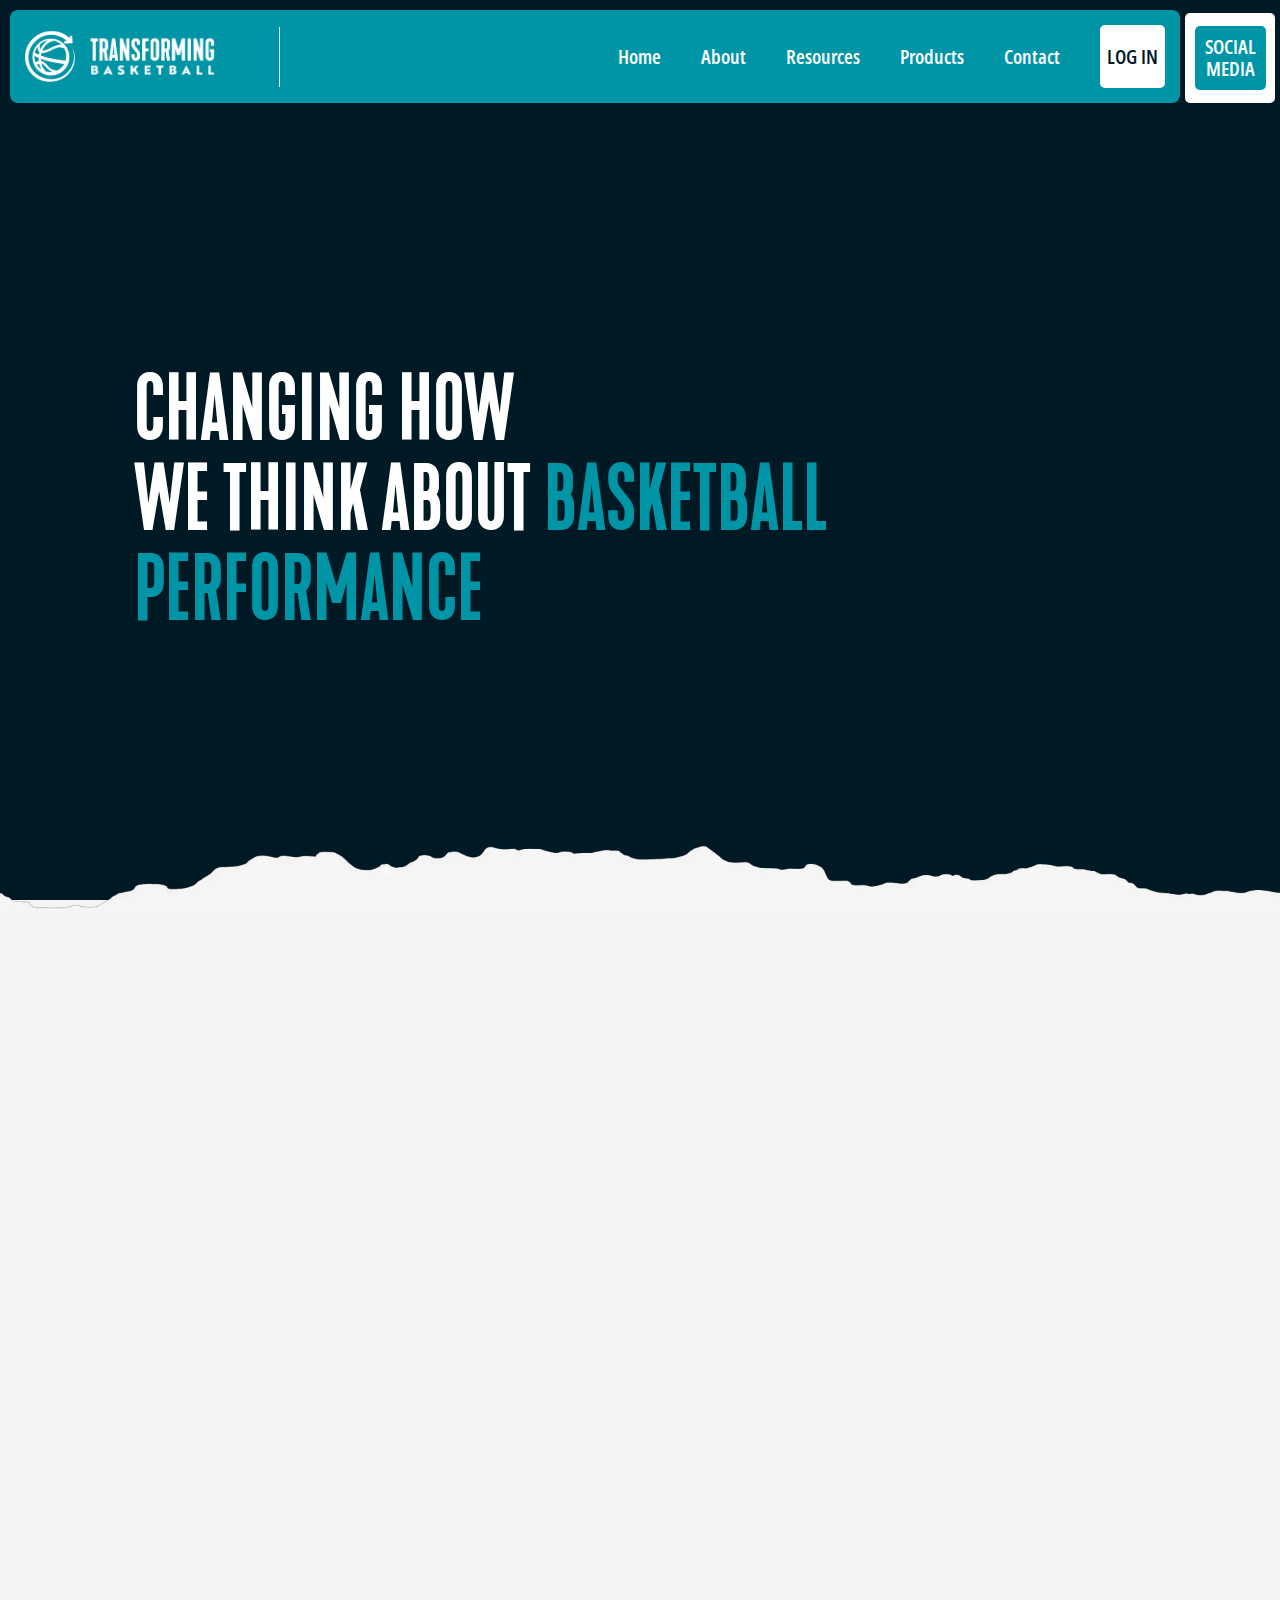
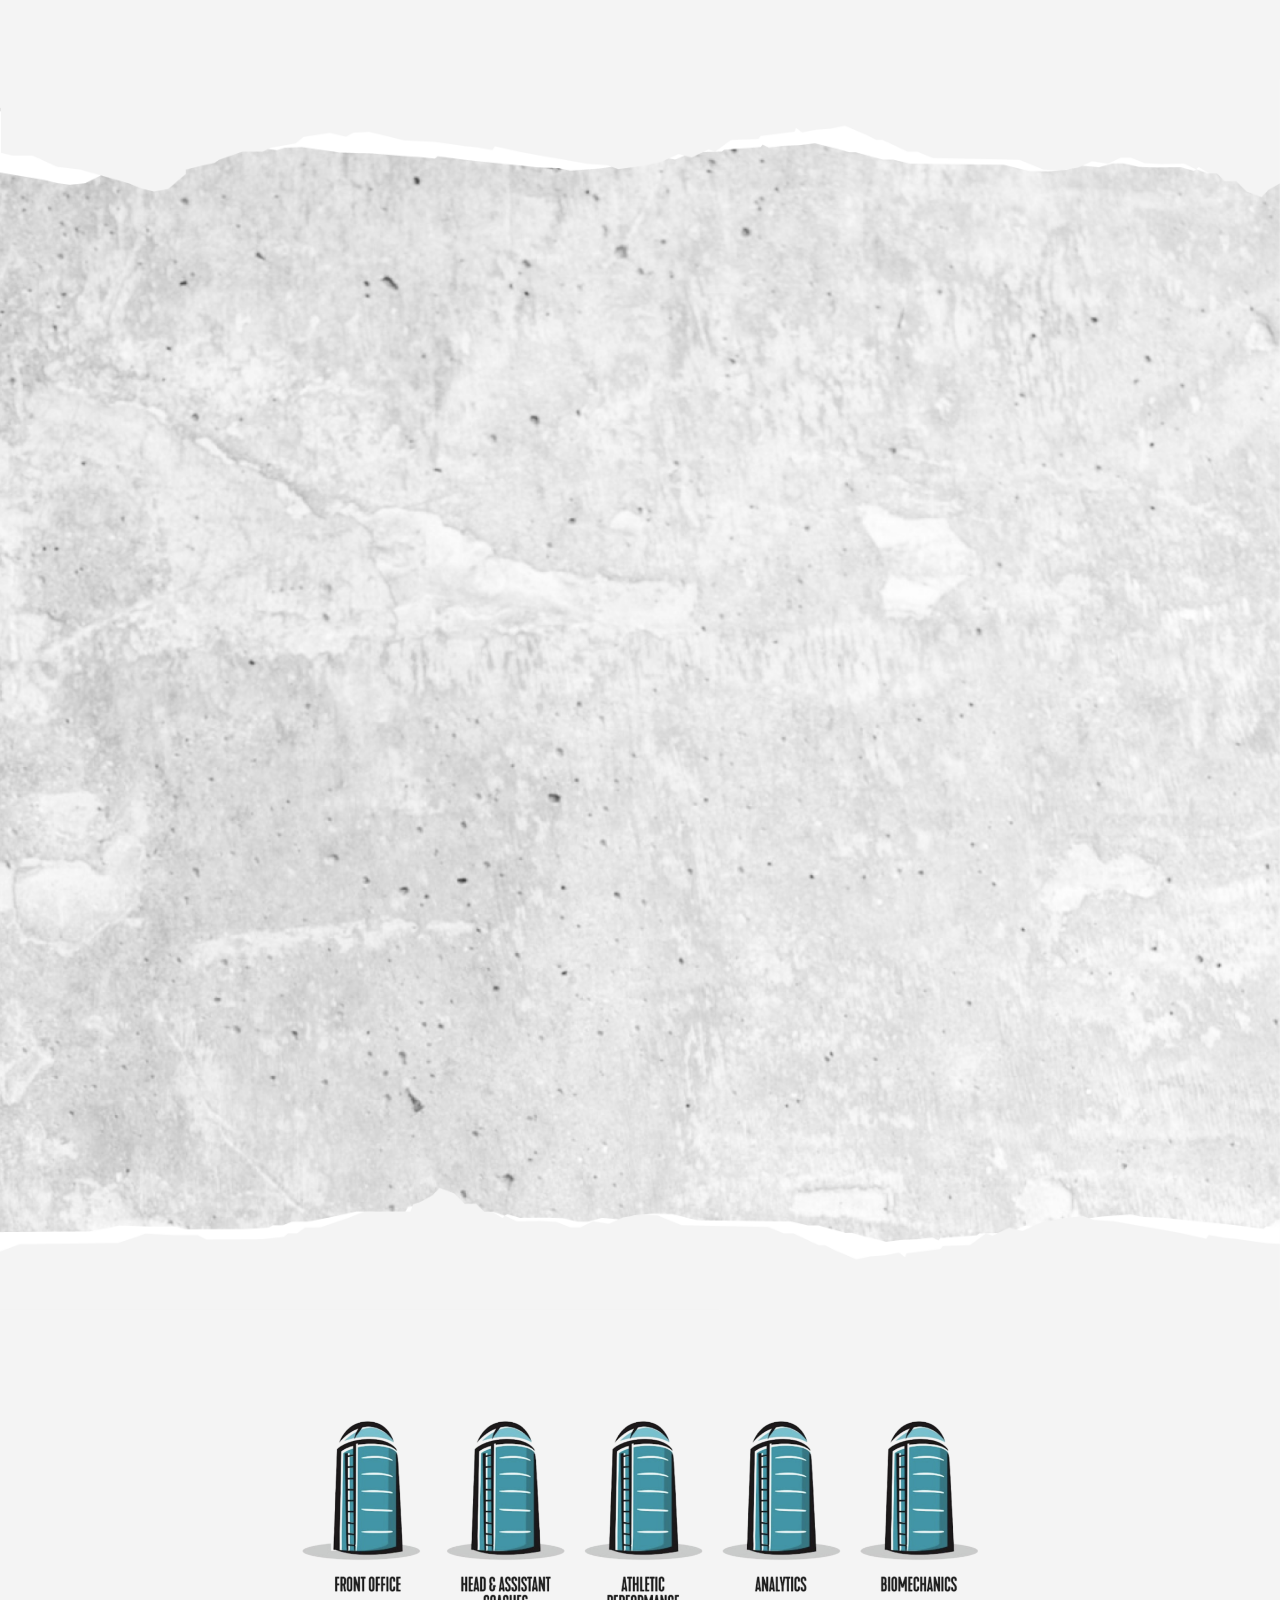
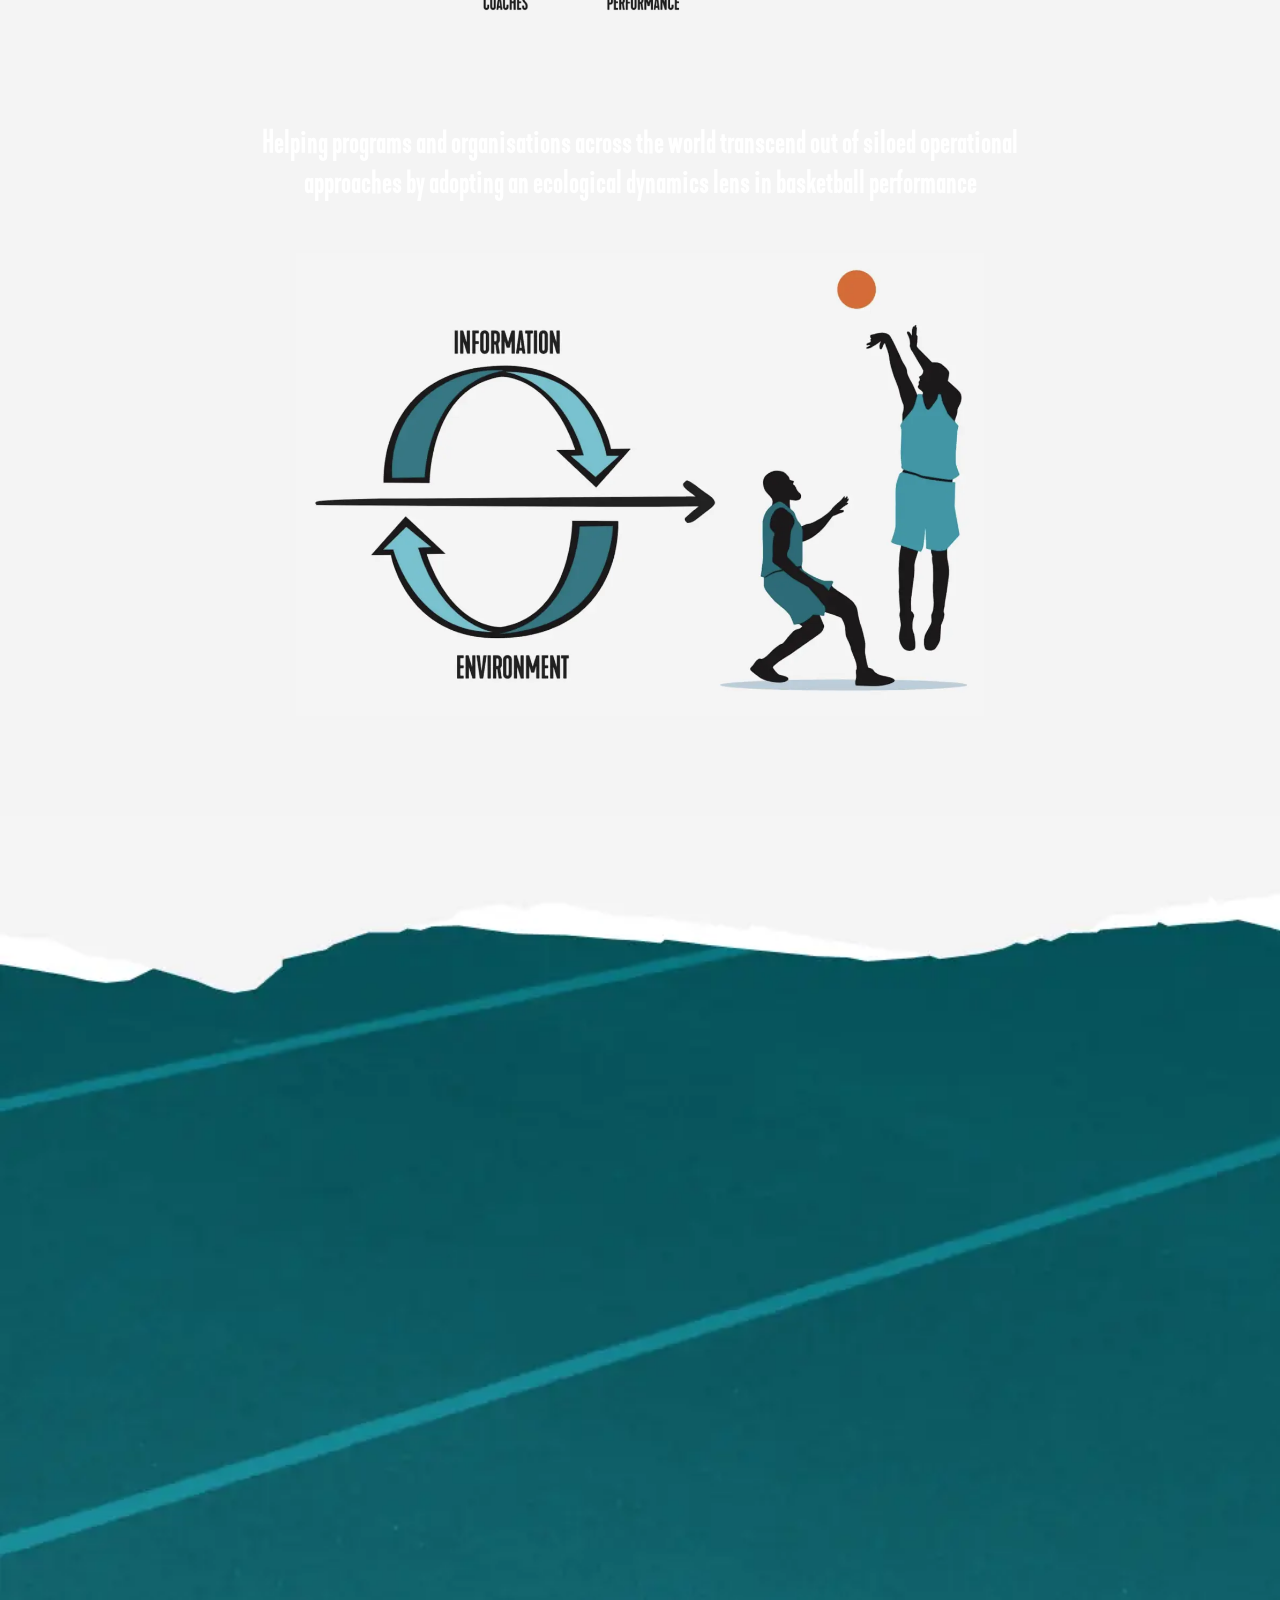
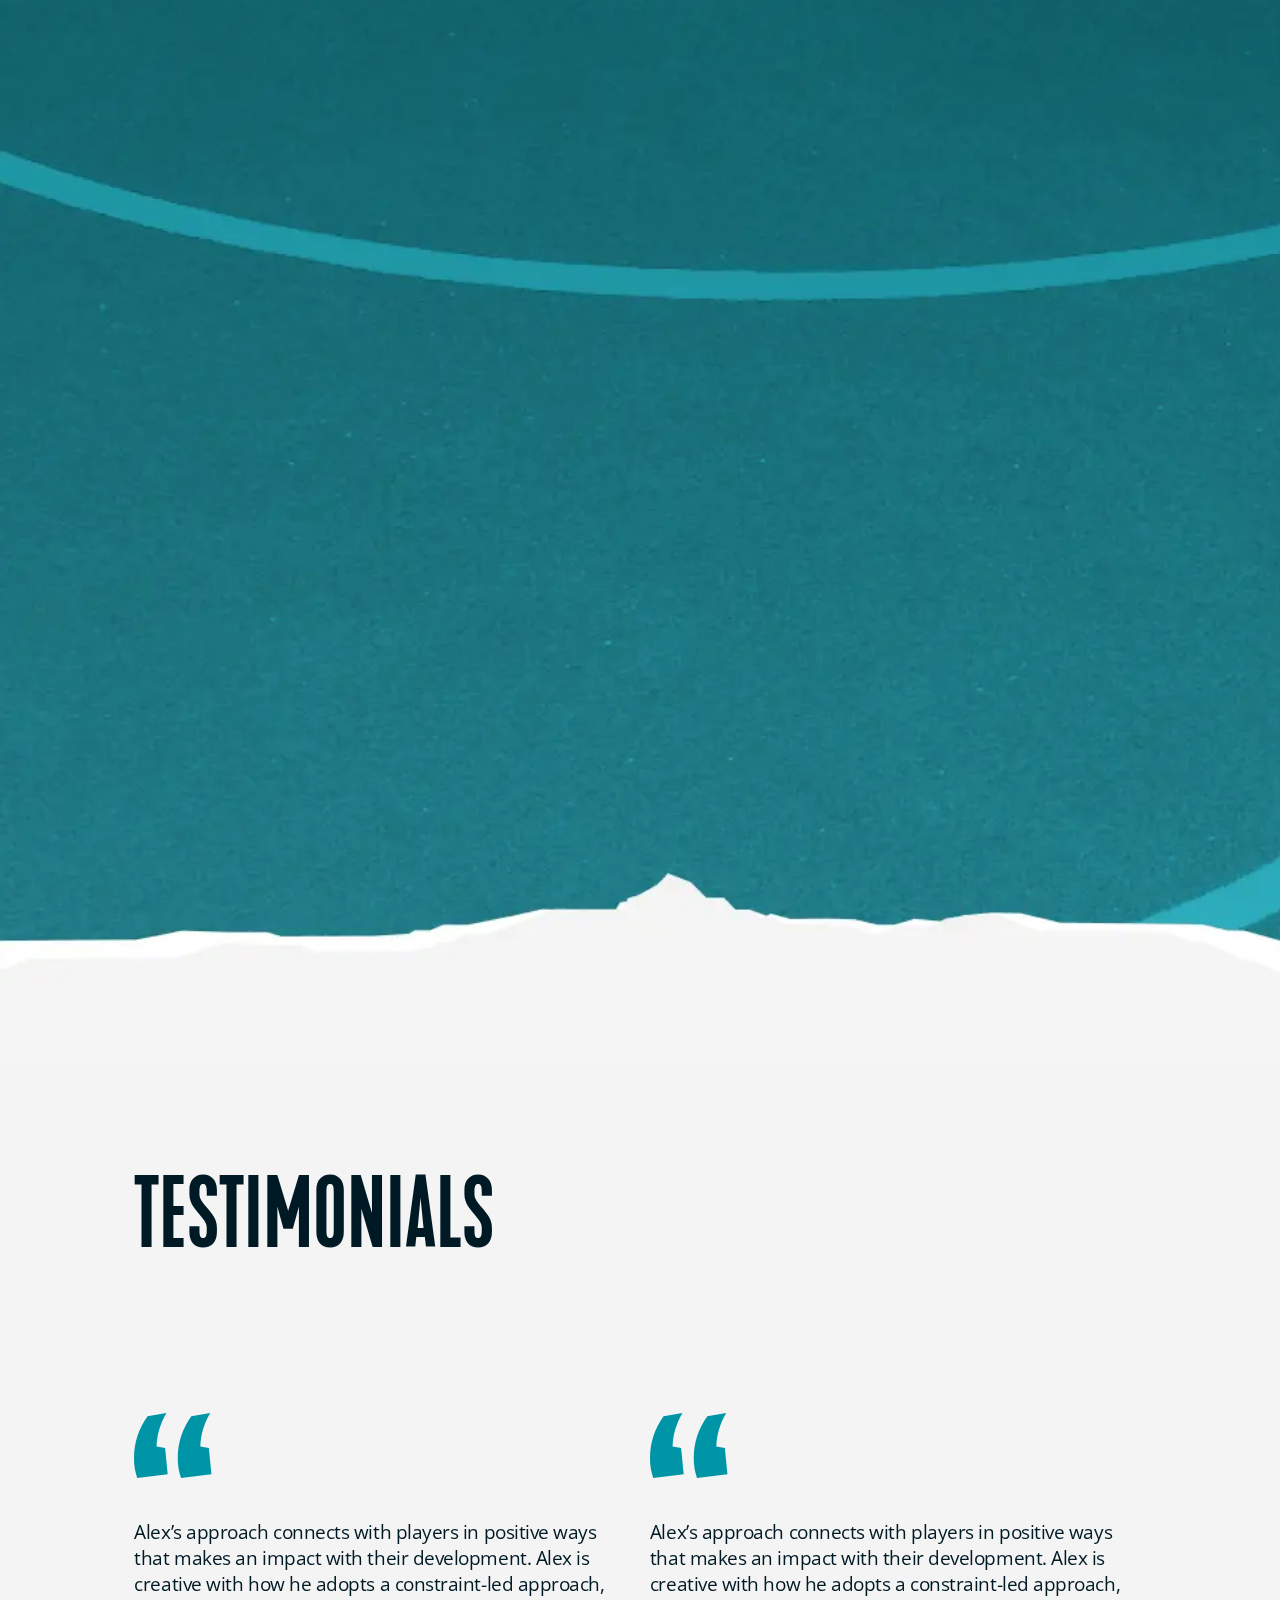
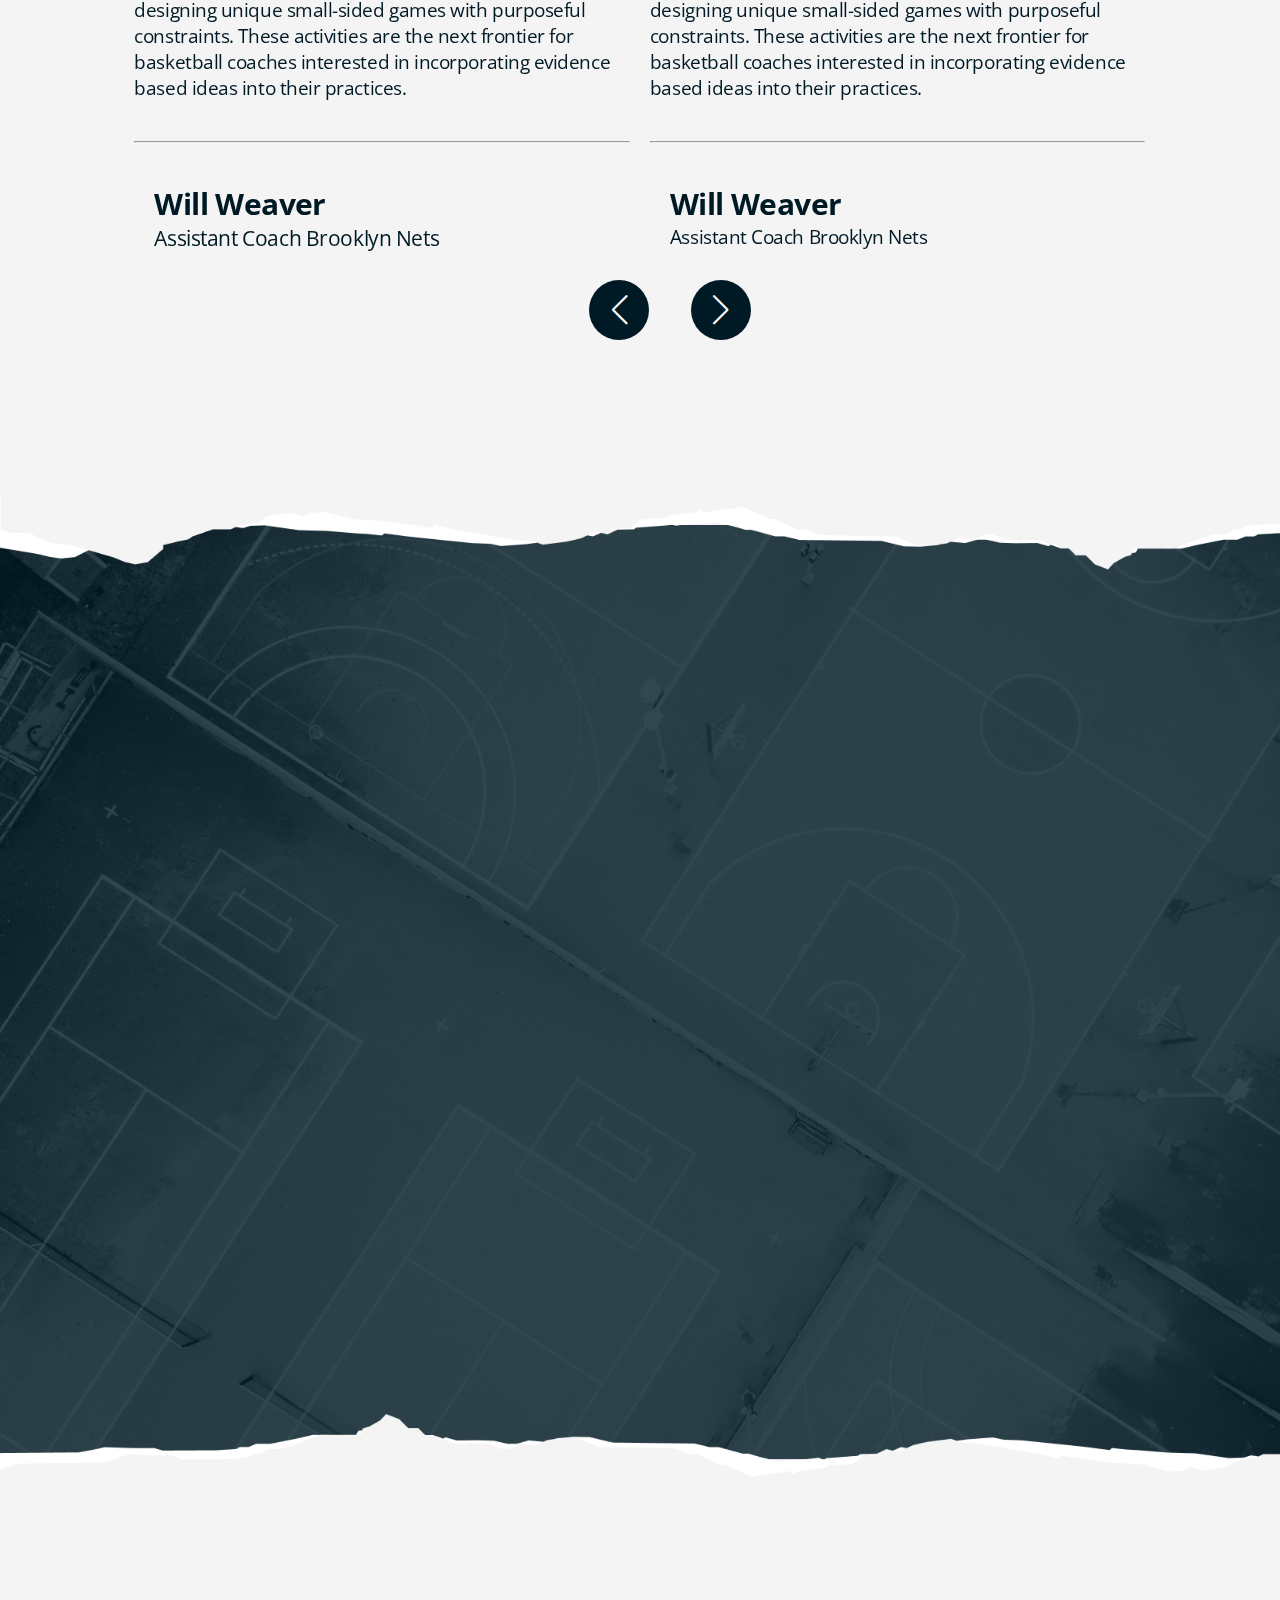
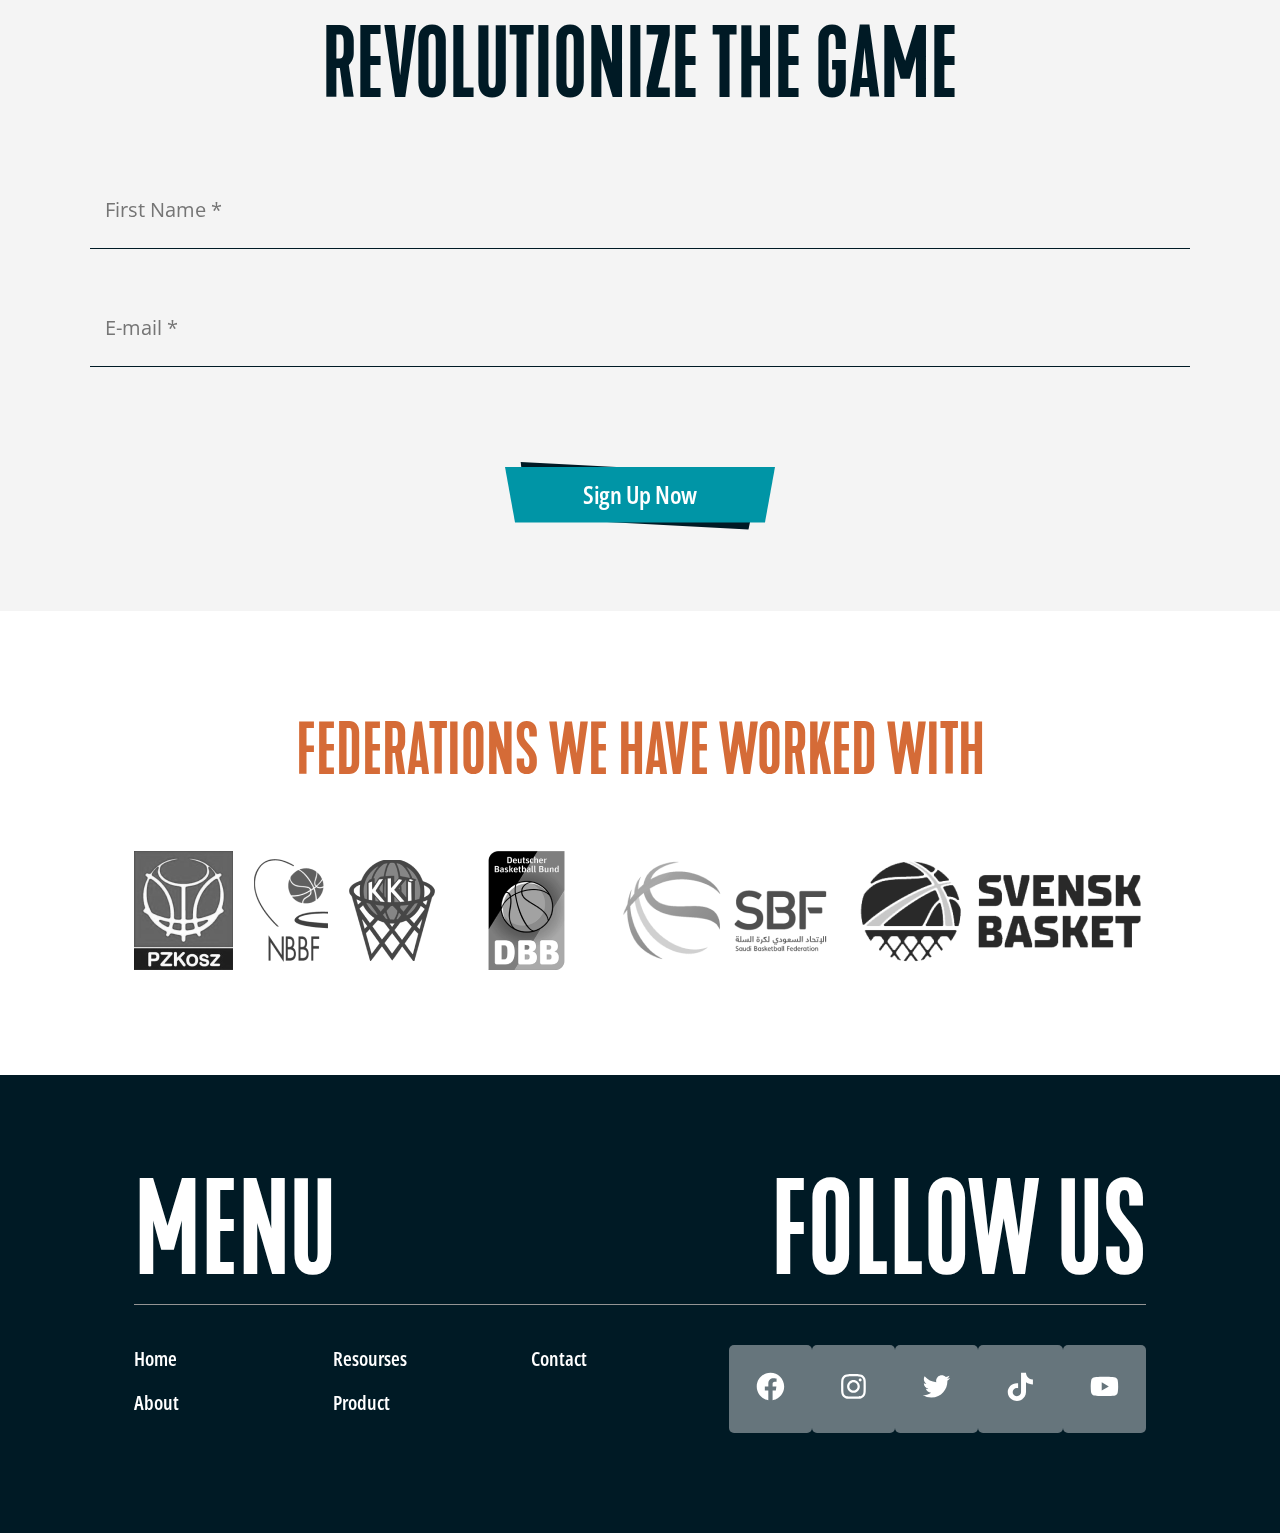
==== commit 5989091a: "new" ====
--- a/index.html
+++ b/index.html
@@ -47,9 +47,12 @@
             </nav>
          </div>
       </div>
+      <div class="header-mobile-text">
+         <p>The ultimate resource for applying evidence-based ideas in basketball</p>
+      </div>
       <div class="header-menu">
          <div class="nav">
-            <div class="item">
+            <a class="item">
                <h3>Home</h3>
                <svg xmlns="http://www.w3.org/2000/svg" width="30" height="30" viewBox="0 0 30 30" fill="none">
                   <rect width="30" height="30" fill="#0095A6" />
@@ -57,9 +60,9 @@
                      d="M19.8839 15.8839C20.372 15.3957 20.372 14.6043 19.8839 14.1161L11.9289 6.16117C11.4408 5.67301 10.6493 5.67301 10.1612 6.16117C9.67301 6.64932 9.67301 7.44078 10.1612 7.92893L17.2322 15L10.1612 22.0711C9.67301 22.5592 9.67301 23.3507 10.1612 23.8388C10.6493 24.327 11.4408 24.327 11.9289 23.8388L19.8839 15.8839ZM18 16.25L19 16.25L19 13.75L18 13.75L18 16.25Z"
                      fill="white" />
                </svg>
-            </div>
-            <div class="item">
-               <h3>Home</h3>
+            </a>
+            <a href="./mission.html" class="item">
+               <h3>About us</h3>
 
                <svg xmlns="http://www.w3.org/2000/svg" width="30" height="30" viewBox="0 0 30 30" fill="none">
                   <rect width="30" height="30" fill="#0095A6" />
@@ -67,8 +70,8 @@
                      d="M19.8839 15.8839C20.372 15.3957 20.372 14.6043 19.8839 14.1161L11.9289 6.16117C11.4408 5.67301 10.6493 5.67301 10.1612 6.16117C9.67301 6.64932 9.67301 7.44078 10.1612 7.92893L17.2322 15L10.1612 22.0711C9.67301 22.5592 9.67301 23.3507 10.1612 23.8388C10.6493 24.327 11.4408 24.327 11.9289 23.8388L19.8839 15.8839ZM18 16.25L19 16.25L19 13.75L18 13.75L18 16.25Z"
                      fill="white" />
                </svg>
-            </div>
-            <div class="item">
+            </a>
+            <a class="item">
                <h3>Home</h3>
 
                <svg xmlns="http://www.w3.org/2000/svg" width="30" height="30" viewBox="0 0 30 30" fill="none">
@@ -77,7 +80,7 @@
                      d="M19.8839 15.8839C20.372 15.3957 20.372 14.6043 19.8839 14.1161L11.9289 6.16117C11.4408 5.67301 10.6493 5.67301 10.1612 6.16117C9.67301 6.64932 9.67301 7.44078 10.1612 7.92893L17.2322 15L10.1612 22.0711C9.67301 22.5592 9.67301 23.3507 10.1612 23.8388C10.6493 24.327 11.4408 24.327 11.9289 23.8388L19.8839 15.8839ZM18 16.25L19 16.25L19 13.75L18 13.75L18 16.25Z"
                      fill="white" />
                </svg>
-            </div>
+            </a>
             <div class="item">
                <h3>Home</h3>
 
@@ -217,7 +220,7 @@
             </div>
             <div class="we-streave-bottom">
                <img class="pc" src="./img/westrave/westrave-img.webp" alt="">
-               <img class="mobile" src="./img/westrave/westrave-img-MOILE.webp" alt="">
+               <img class="mobile" src="./img/westrave/westrave-img-mobile.webp" alt="">
 
                <div class="text-block">
                   <p>Transforming exists to help practitioners make sense of the constraints-led approach <br> (CLA)
@@ -581,6 +584,7 @@
       <section class="section contact">
          <div class="container title">
             <h2>Revolutionize the game </h2>
+            <h3 class="mobile"> by joining the Transforming Basketball newsletter</h3>
          </div>
          <div class="container">
             <input type="text" placeholder="First Name *">
@@ -597,7 +601,7 @@
                      <path d="M0.703857 0L240.264 12.6135L228.469 67.5311L6.72025 55.8554L0.703857 0Z" fill="#001A25" />
                   </svg>
                </div>
-               <a>Read our blogs</a>
+               <a>Sign Up Now</a>
 
             </div>
          </div>
@@ -692,6 +696,7 @@
    </footer>
 
    <script src="./js/swiper-bundle2.min.js"></script>
+   <script src="./js/scrollreveal.js"></script>
    <script src="./js/main.js"></script>
 </body>
 
--- a/css/style.css
+++ b/css/style.css
@@ -273,6 +273,26 @@
    background-color: #FFF;
 
 }
+.header-mobile-text p{
+   background-color: #0095A6;
+   padding: 1px 4px;
+   color: #FFF;
+   text-align: center;
+   font-family: Kapra Neue;
+   font-size: 14px;
+   font-weight: 400;
+   text-transform: uppercase;
+   border-radius: 5px;
+   background: #0095A6;
+}
+.header-mobile-text{
+   position: fixed;
+   top: 70px;
+   left: 0px;
+   width: 100%;
+   padding: 20px;
+   display: none;
+}
 .header-div{
    display: flex;
    width: 100%;
@@ -434,9 +454,10 @@
 }
 .main-decoration {
    position: absolute;
-   bottom: -10px;
+   bottom: -62px;
    left: 0;
    width: 100%;
+   overflow: hidden;
 }
 
 
@@ -1003,7 +1024,17 @@
 
 
 
-
+.contact .title h3{
+   color:  #001A25;
+   text-align: center;
+   font-size: 30px;
+   font-weight: 600;
+   line-height: 27.8px;
+   text-transform: uppercase;
+   display: none;
+   font-family: "Kapra Neue";
+
+}
 .contact .title h2{
    color: var(--1-color, #001A25);
    text-align: center;
@@ -1214,7 +1245,17 @@
 .footer-text-follow{
    display: none;
 }
+@media screen and (min-width:1600px) {
+   .main-decoration{
+      bottom: -85px;
+   }
+}
 @media screen and (max-width:1220px){
+   .main-decoration img{
+      width: auto;
+      max-width: 1200px;
+   }
+
    .footer-menu{
       display: none;
    }
@@ -1338,10 +1379,160 @@
       right: 20px;
       width: 15px;
    }
-}
-
+
+   .we-streave-bottom p, .information .title h2{
+      font-size: 25px;
+      line-height: 28px;
+      max-width: 80%;
+      margin: 0 auto;
+   }
+}
+
+@media screen and (max-width:1620px){
+   .information .image img{
+      width: 80%;
+   }
+   .blogs .title h3{
+      font-size: 75px;
+   }
+   .blogs .title h2{
+      font-size: 45px;
+      padding: 5px 50px;
+   }
+   .header-logo-text{
+    max-width: 125px;
+  }
+  .we-strave-top h2, .we-strave-top span {
+   line-height: 44px;
+   font-size: 50px;
+   }
+   .we-strave-top img {
+      max-width: 80%;
+   }
+   .we-strave-top{
+      justify-content: center;
+      gap: 10px;
+   }
+  .header-logo-img{
+   max-width: 50px;
+   }
+   .online-education .title h2{
+      font-size: 50px;
+   }
+   .online-education .title h2{
+      padding: 5px 50px;
+   }
+   .online-education .title h3{
+      font-size: 90px;
+   }
+
+   .main-section .text h1, .main-section .text span{
+      font-size: 90px;
+      line-height: 90px;
+   }
+
+   .online-education .items{
+      max-width: 380px;
+      height: 400px;
+   }
+   .online-education .items h2{
+      font-size: 56px;
+      margin: 20px;
+   }
+
+   .container{
+      max-width: 79%;
+   }
+   .online-education .bacround-1,
+   .online-education .bacround-4{
+      height: 100%;
+   }
+   .online-education .bacround-1 svg,
+   .online-education .bacround-4 svg{
+      height: 100%;
+   }
+   .information .image{
+      width: 85%;
+      margin: 0 auto;
+   }
+   .avatar img{
+      max-width: 0px;
+   }
+   .testimonials-swiper .swiper-slide p{
+      font-size: 21px;
+   }
+   .blogs .item-img h2{
+      font-size: 60px;
+   }
+   .online-education .active p{
+      margin-top: 150px;
+   }
+   .blogs .title h3 {
+      font-size: 85px;
+  }
+  .blogs .title .div{
+   margin-bottom: -35px;
+  }
+  .blogs .item{
+   padding-bottom: 50px;
+  }
+  .testimonials-swiper .swiper-slide p{
+   font-size: 19px;
+  }
+  .header-button{
+   padding: 18px 7px;
+
+  }
+  .we-streave-bottom p, .information .title h2{
+   font-size: 32px;
+   line-height: 40px;
+  }
+  .testimonials .title h2{
+   font-size: 96px;
+  }
+  .main-section .text h1, .main-section .text span{
+   font-size: 90px;
+   line-height: 90px;
+  }
+
+}
 
 @media screen and (max-width:720px) {
+   .header-mobile-text{
+      display: block;
+   }
+   .contact .title h3{
+      display: block;
+      margin-bottom: 20px;
+   }
+   .testimonials-swiper{
+      margin-top: 60px;
+   }
+   .we-streave-bottom .text-block::before,
+   .we-streave-bottom .text-block::after{
+      width: 10px;
+   }
+   .contact .container.title{
+      gap: 5px;
+   }
+   .contact .title h2{
+      margin-bottom: 0;
+   }
+   .we-streave-bottom p, .information .title h2{
+      font-size: 24px;
+      line-height: 28px;
+   }
+   .container {
+      max-width: 96%;
+   }
+   .main-decoration img{
+      max-width: 950px;
+   }
+   .main-decoration{
+      bottom: -39px;
+   }
+
+
    .footer-text-follow h2,
    .footer-top h2{
       font-size: 50px;
@@ -1360,18 +1551,25 @@
       padding: 10px;
    }
    .header-logo-img{
-      max-width: 50px;
+      max-width: 43px;
    }
    .header-logo-text{
-      max-width: 110px;
+      max-width: 100px;
    }
    .header-button{
       font-size: 15px;
       
    }
+   .header-logo{
+      gap: 5px;
+   }
+
+   .header-button {
+      padding: 15px 5px;
+  }
    .header-absolute .header-top p{
       font-size: 15px;
-      padding: 15px;
+      padding: 10px;
    }
    .header-absolute{
       padding: 5px;
@@ -1379,12 +1577,12 @@
    .header-container{
       padding: 10px;
    }
-   .header-absolute{
-      width: 80px;
-      height: 75px;
-   }
+   .header-absolute {
+      width: 70px;
+      height: 65px;
+  }
    .main-section .text{
-      margin-top: 200px;
+      margin-top: 260px;
    }
    .main-section .text h1, .main-section .text span{
       font-size: 65px;
@@ -1395,21 +1593,21 @@
       gap: 30px;
    }
    .we-strave-top h2, .we-strave-top span{
-      font-size: 35px;
-      line-height: 35px;
+      font-size: 37px;
+      line-height: 34px;
    }
 
    .we-strave-top img{
-      max-width: 80px;
-   }
-
-
-   .we-streave-bottom p, .information .title h2{
-      font-size: 25px;
-      line-height: 28px;
-      max-width: 80%;
-      margin: 0 auto;
-   }
+      max-width: 85px;
+   }
+   .information .image img{
+      width: 100%;
+      height: 228px;
+   }
+   .information .mobile{
+      margin-bottom: 30px;
+   }
+
 
 
    .online-education .title h3{
@@ -1419,8 +1617,23 @@
    .online-education .title h2{
       font-size: 30px;
       line-height: 30px;
-      padding: 20px 50px;
-
+      padding: 25px 50px;
+
+   }
+   .testimonials .title h2{
+      font-size: 60px;
+   }
+   .blogs .item-img h2,
+   .blogs-2 .item-img h2{
+      font-size: 47px;
+      line-height: 40px;
+   }
+   .blogs .button a{
+      font-size: 20px;
+   }
+   .online-education .title,
+   .blogs .title{
+      margin-bottom: 100px;
    }
    .online-education .items{
       height: 350px;
@@ -1446,8 +1659,14 @@
    .svg-pc{
       display: none;
    }
-
+   .information .svg-mobile{
+      display: none;
+   }
+   .information .svg-pc{
+      display: block;
+   }
    .blogs .title h2{
+      padding: 5px 20px;
       font-size: 30px;
       line-height: 30px;
    }
@@ -1456,7 +1675,9 @@
       font-size: 38px;
       line-height: 40px;
    }
-
+   .header-container{
+      margin-right: 70px;
+   }
    .blogs .item{
       padding: 10px;
       padding-bottom: 50px;
@@ -1500,18 +1721,15 @@
       left: 30% !important;
    }
 
-
-   .blogs-2 .item-img h2{
-      font-size: 50px;
-      line-height: 45px;
-   }
-
+   .contact .button a{
+      font-size: 20px;
+   }
    .contact .title h2{
       font-size: 50px;
       line-height: 45px;
    }
    .contact .container{
-      max-width: 400px;
+      max-width: 340px;
    }
    .companies .title h2{
       font-size: 30px;
@@ -1522,12 +1740,28 @@
       font-size: 18px;
       margin-top: 150px;
    }
-}
-
-
-
-
-
+
+   .we-streave-bottom .pc{
+      display: none;
+   }
+   .we-streave-bottom .mobile{
+      display: block;
+      margin-top: 50px;
+      margin-bottom: 20px;
+   }
+}
+
+
+
+
+@media screen and (max-width:600px){
+   .information .svg-mobile{
+      display: block;
+   }
+   .information .svg-pc{
+      display: none;
+   }
+}
 
 
 
@@ -2134,6 +2368,31 @@
 .mission-container.mobile{
    display: none;
 }
+@media screen and (max-width:1660px) {
+   .mission-testemonials .title h3,
+   .mission-pillars .title h3{
+      font-size: 90px;
+      line-height: 80px;
+     }
+
+     .testemonials-swiper .swiper-slide .item, .testemonials-swiper-2 .swiper-slide .item{
+      width: 70%;
+      margin: 0 auto;
+      margin-bottom: 40px;
+     }
+
+     .mission-youtube .title h2,
+     .mission-youtube .title h2 span{
+      font-size: 90px;
+     }
+
+   .title .svg-1{
+      max-width: 280px ;
+     }
+   .title .svg-2{
+      max-width: 380px;
+     }
+}
 @media screen and (max-width:1220px){
    .mission-testemonials .title div,
    .mission-pillars .title div{
@@ -2195,6 +2454,30 @@
 
 
 @media screen and (max-width:720px){
+   .mission-pillars,
+   .mission-testemonials{
+      padding: 200px 0;
+   }
+   .mission-testemonials .title h2,
+   .mission-pillars .title h3{
+      padding: 40px 50px;
+   }
+   .title .svg-1{
+      max-width: 100% ;
+     }
+   .title .svg-2{
+      max-width: 100%;
+     }
+   .mission-youtube .button a{
+      font-size: 20px;
+   }
+   .mission-pillars .title,
+   .mission-testemonials .title{
+      margin-bottom: 60px;
+   }
+   .testemonials-swiper{
+      display: none;
+   }
    .mission-swiper .swiper-slide .item-top h2{
       width: 60%;
       font-size: 50px;
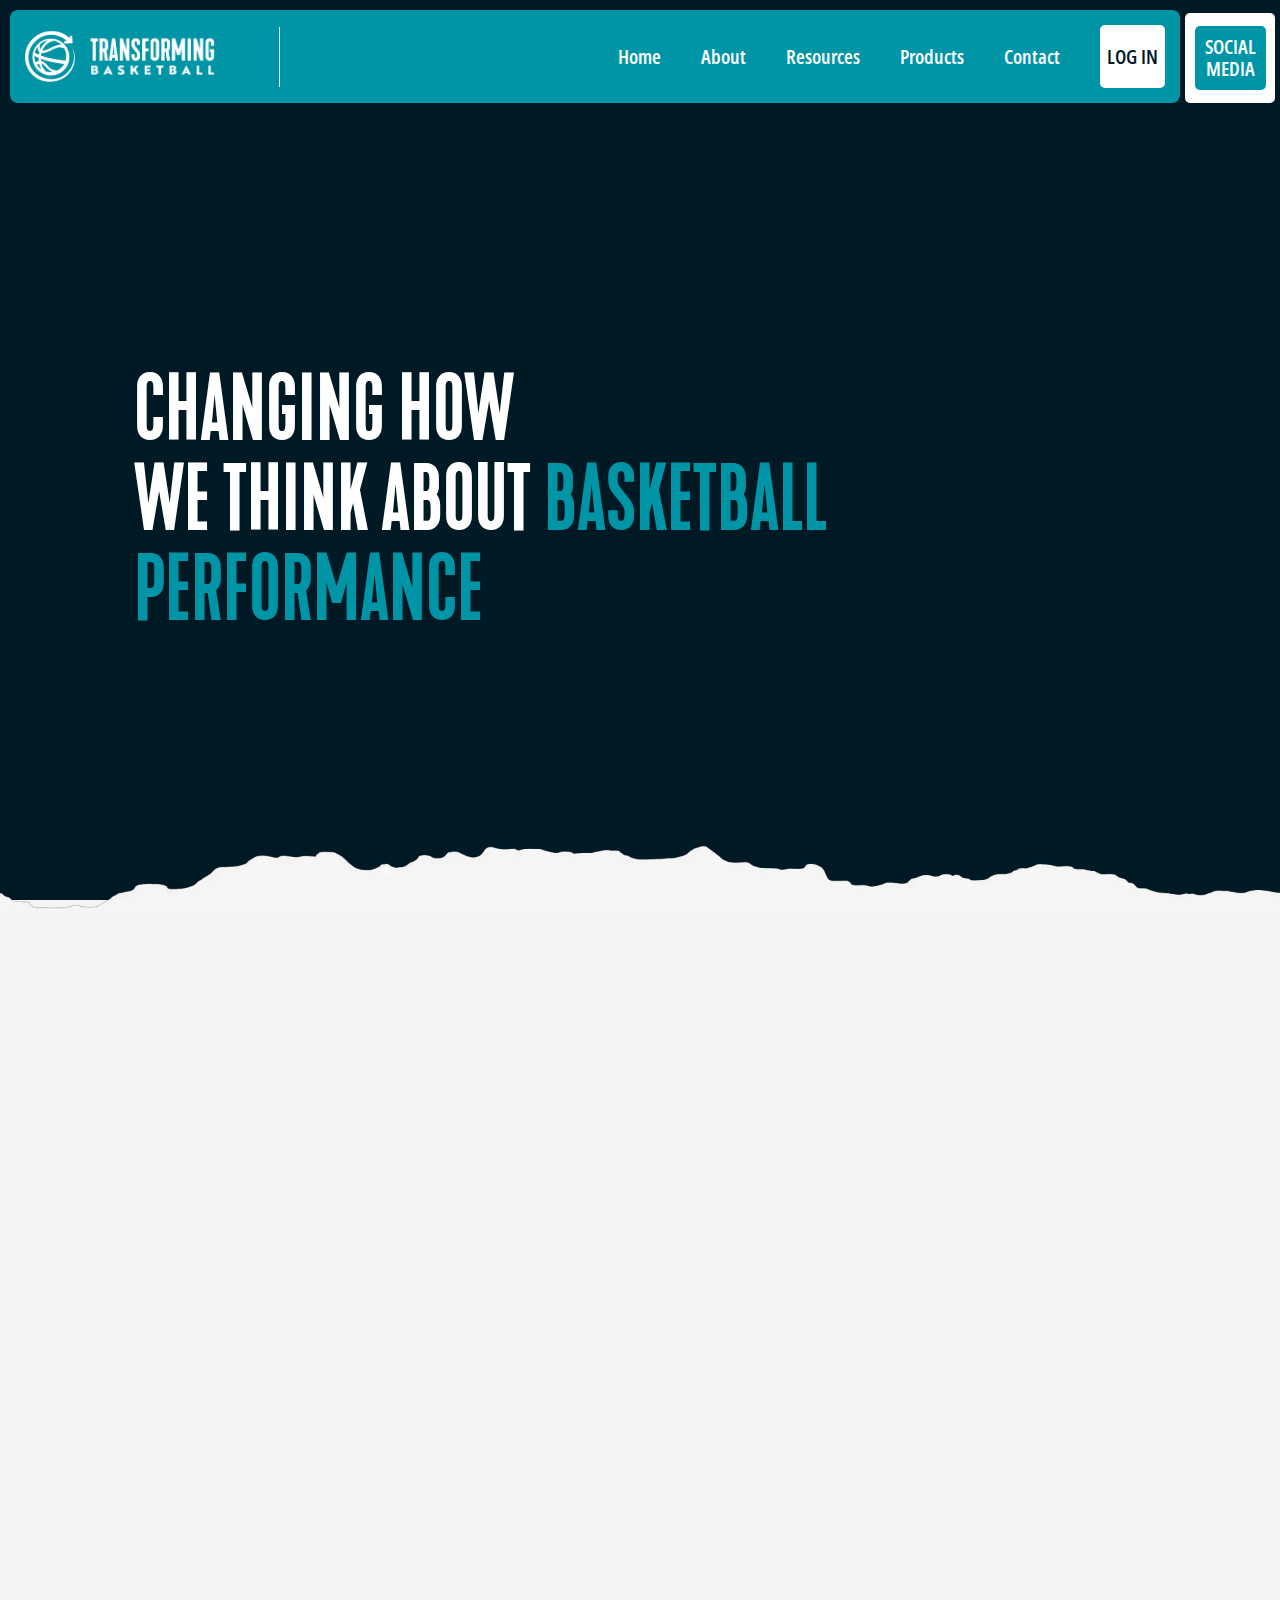
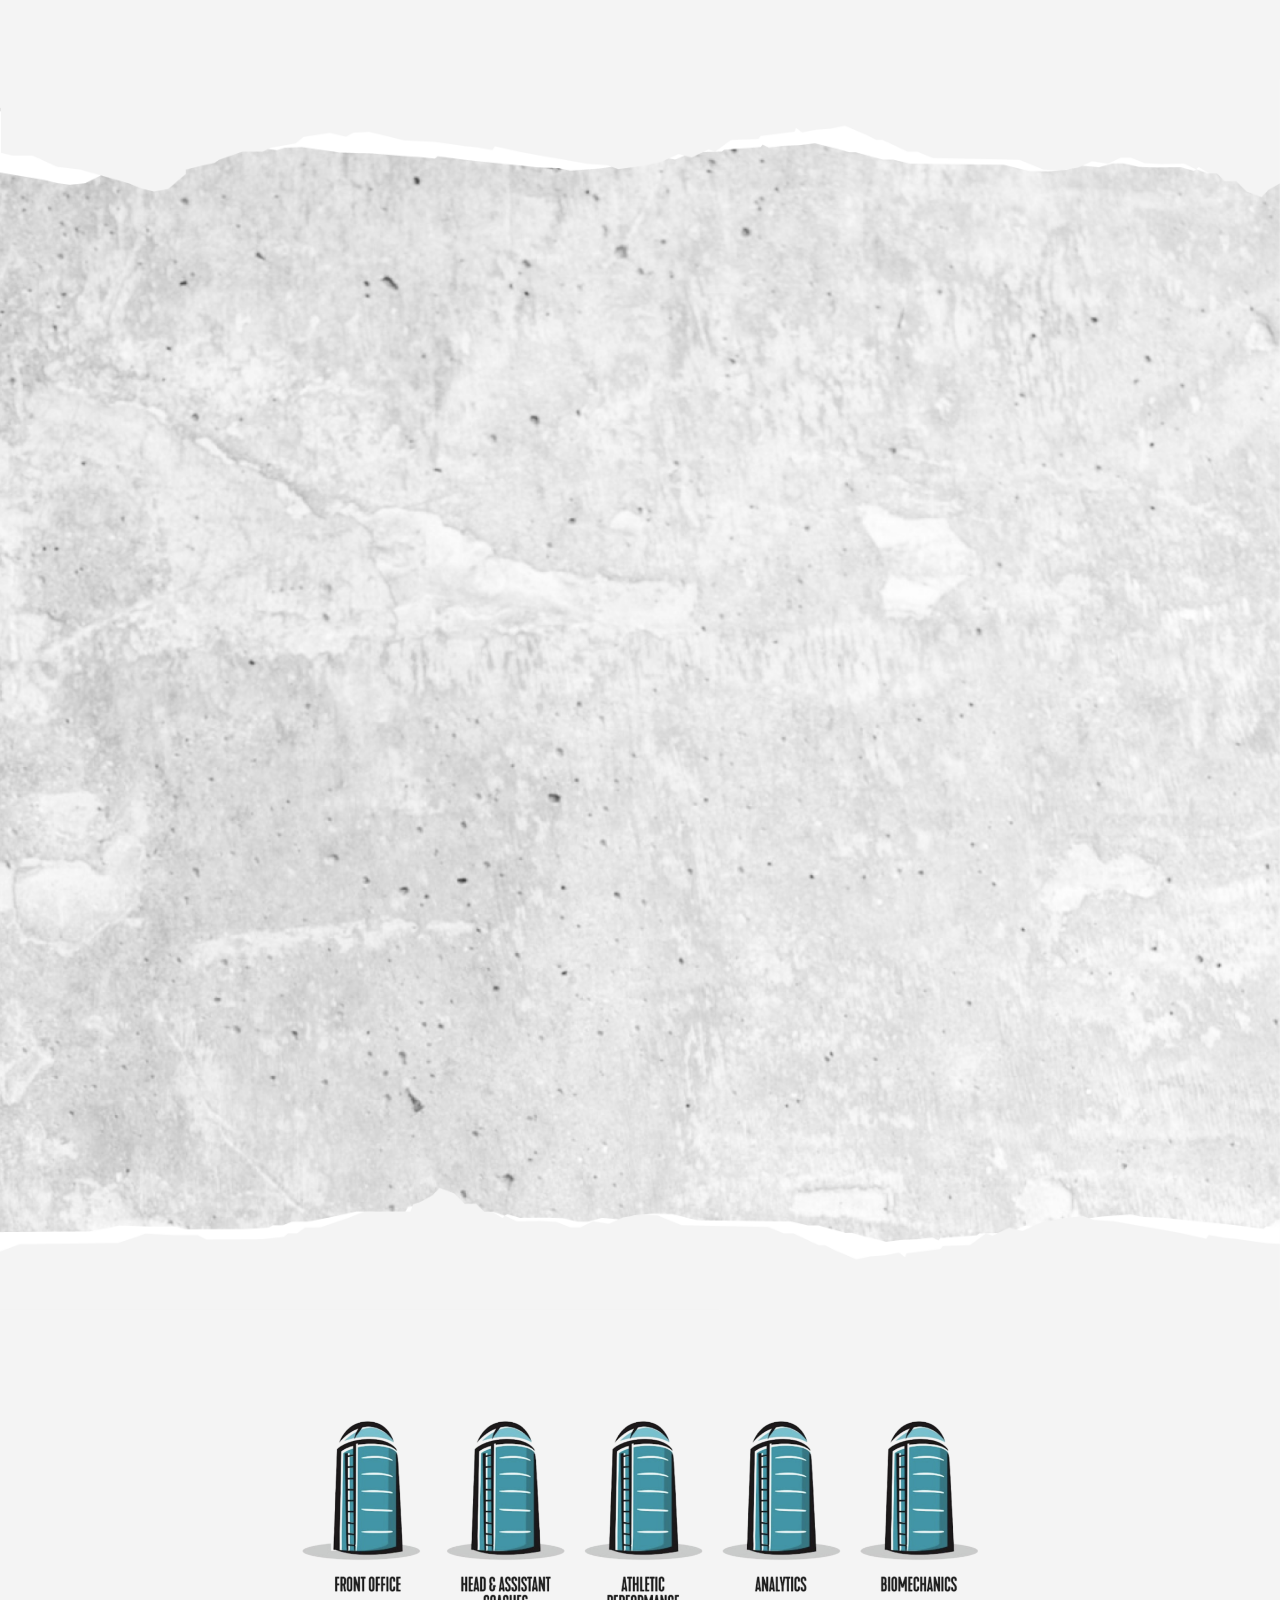
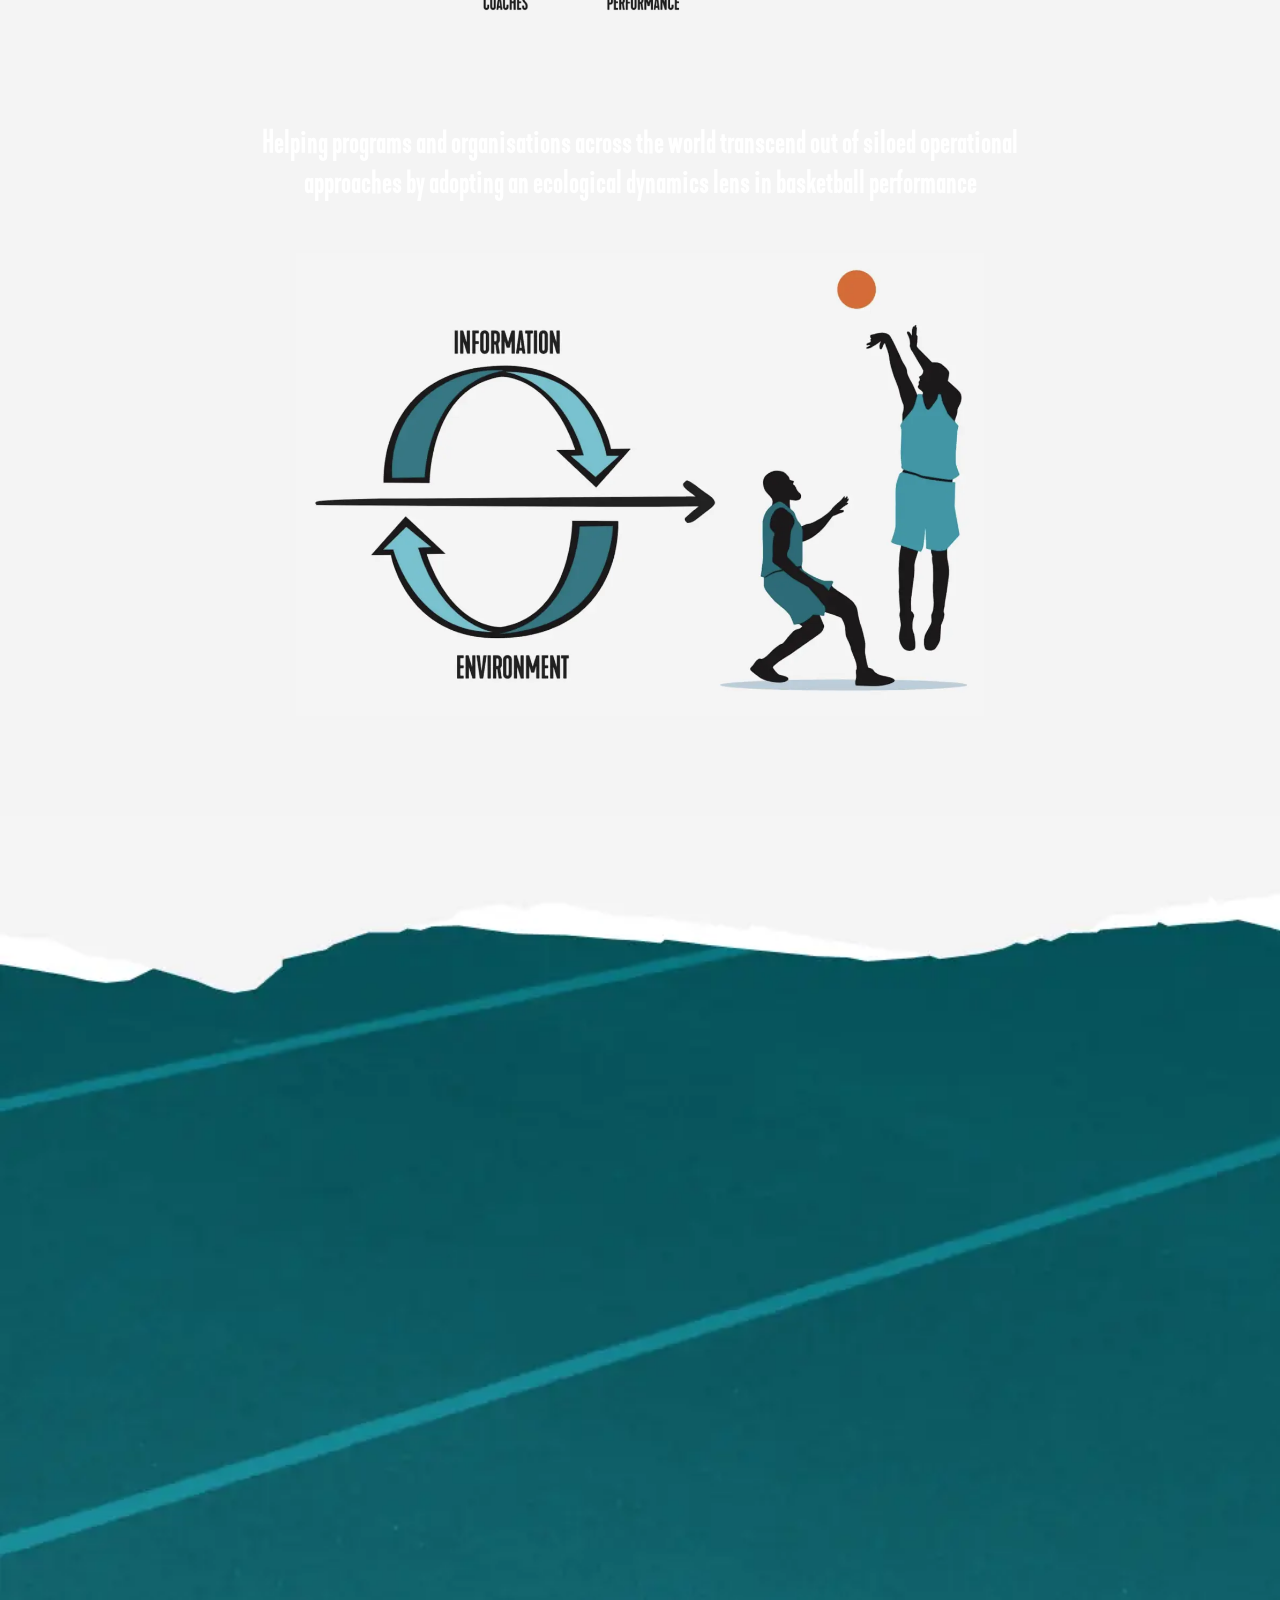
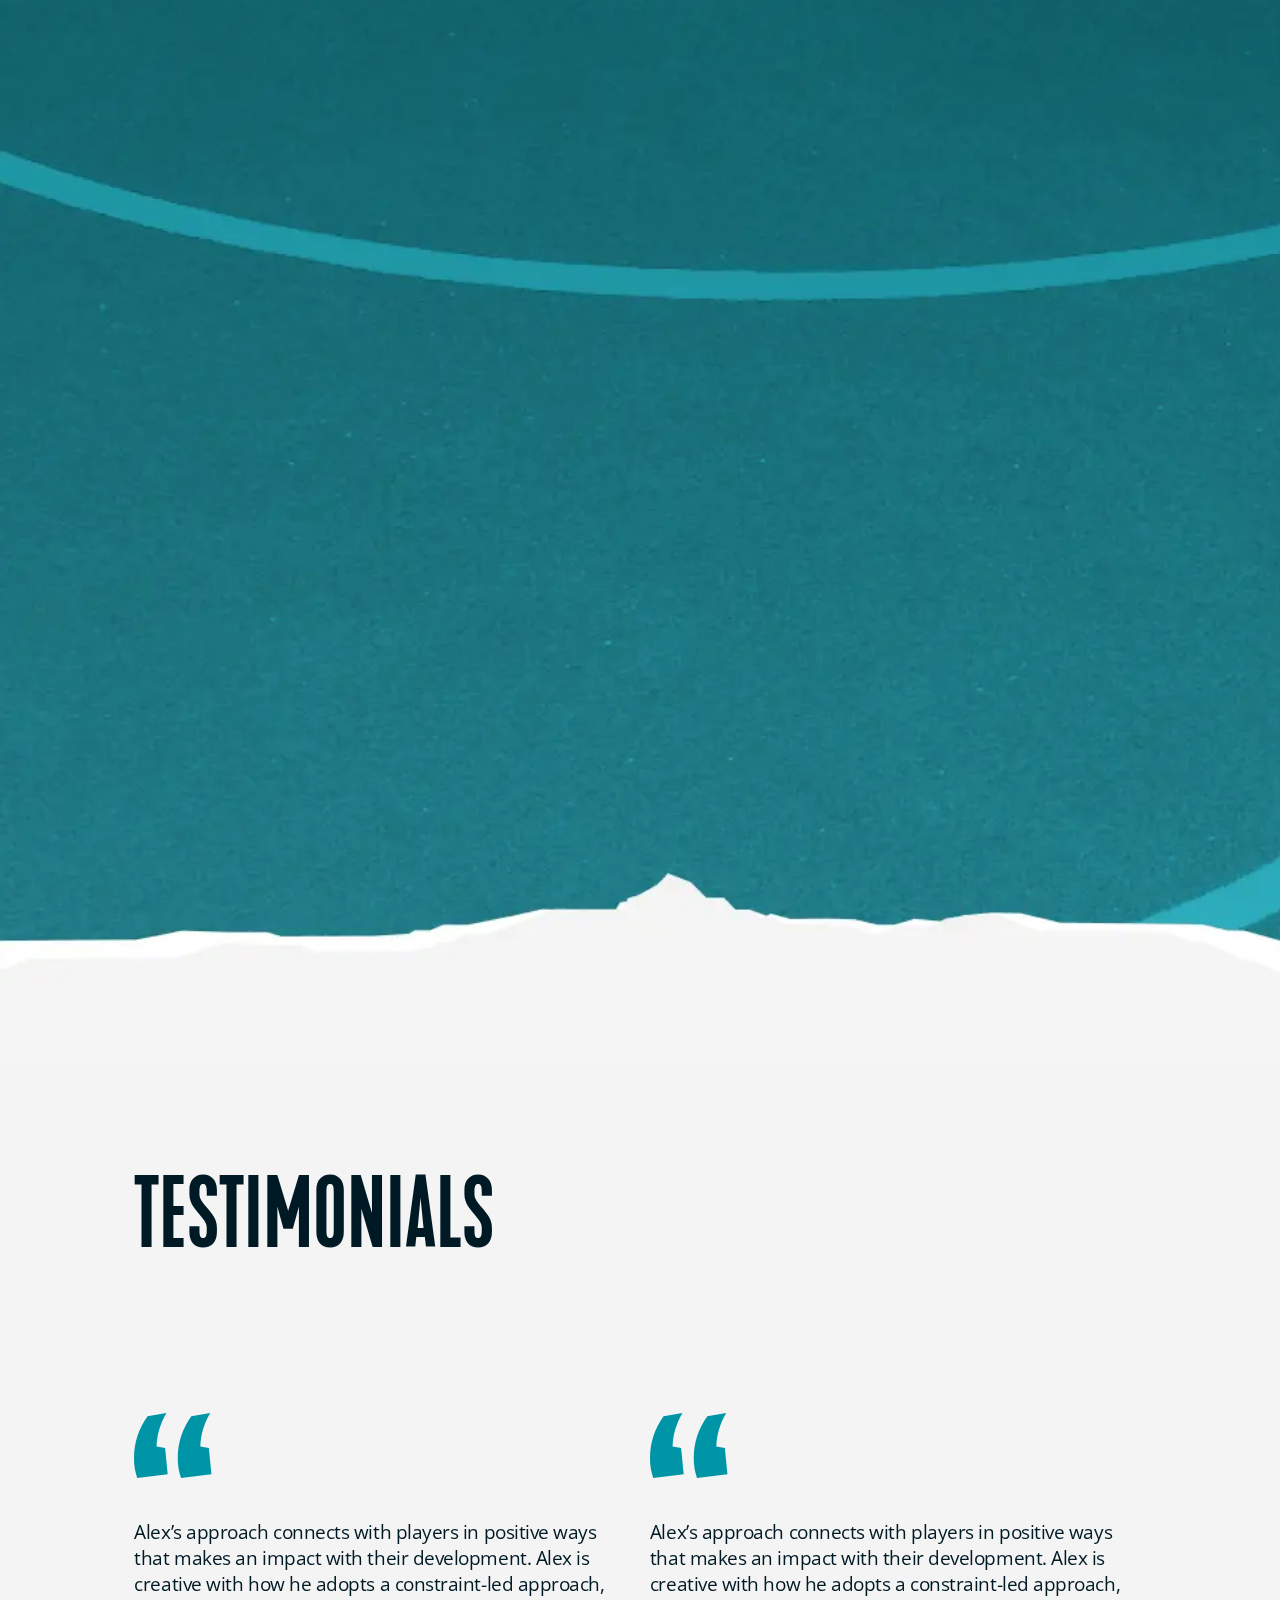
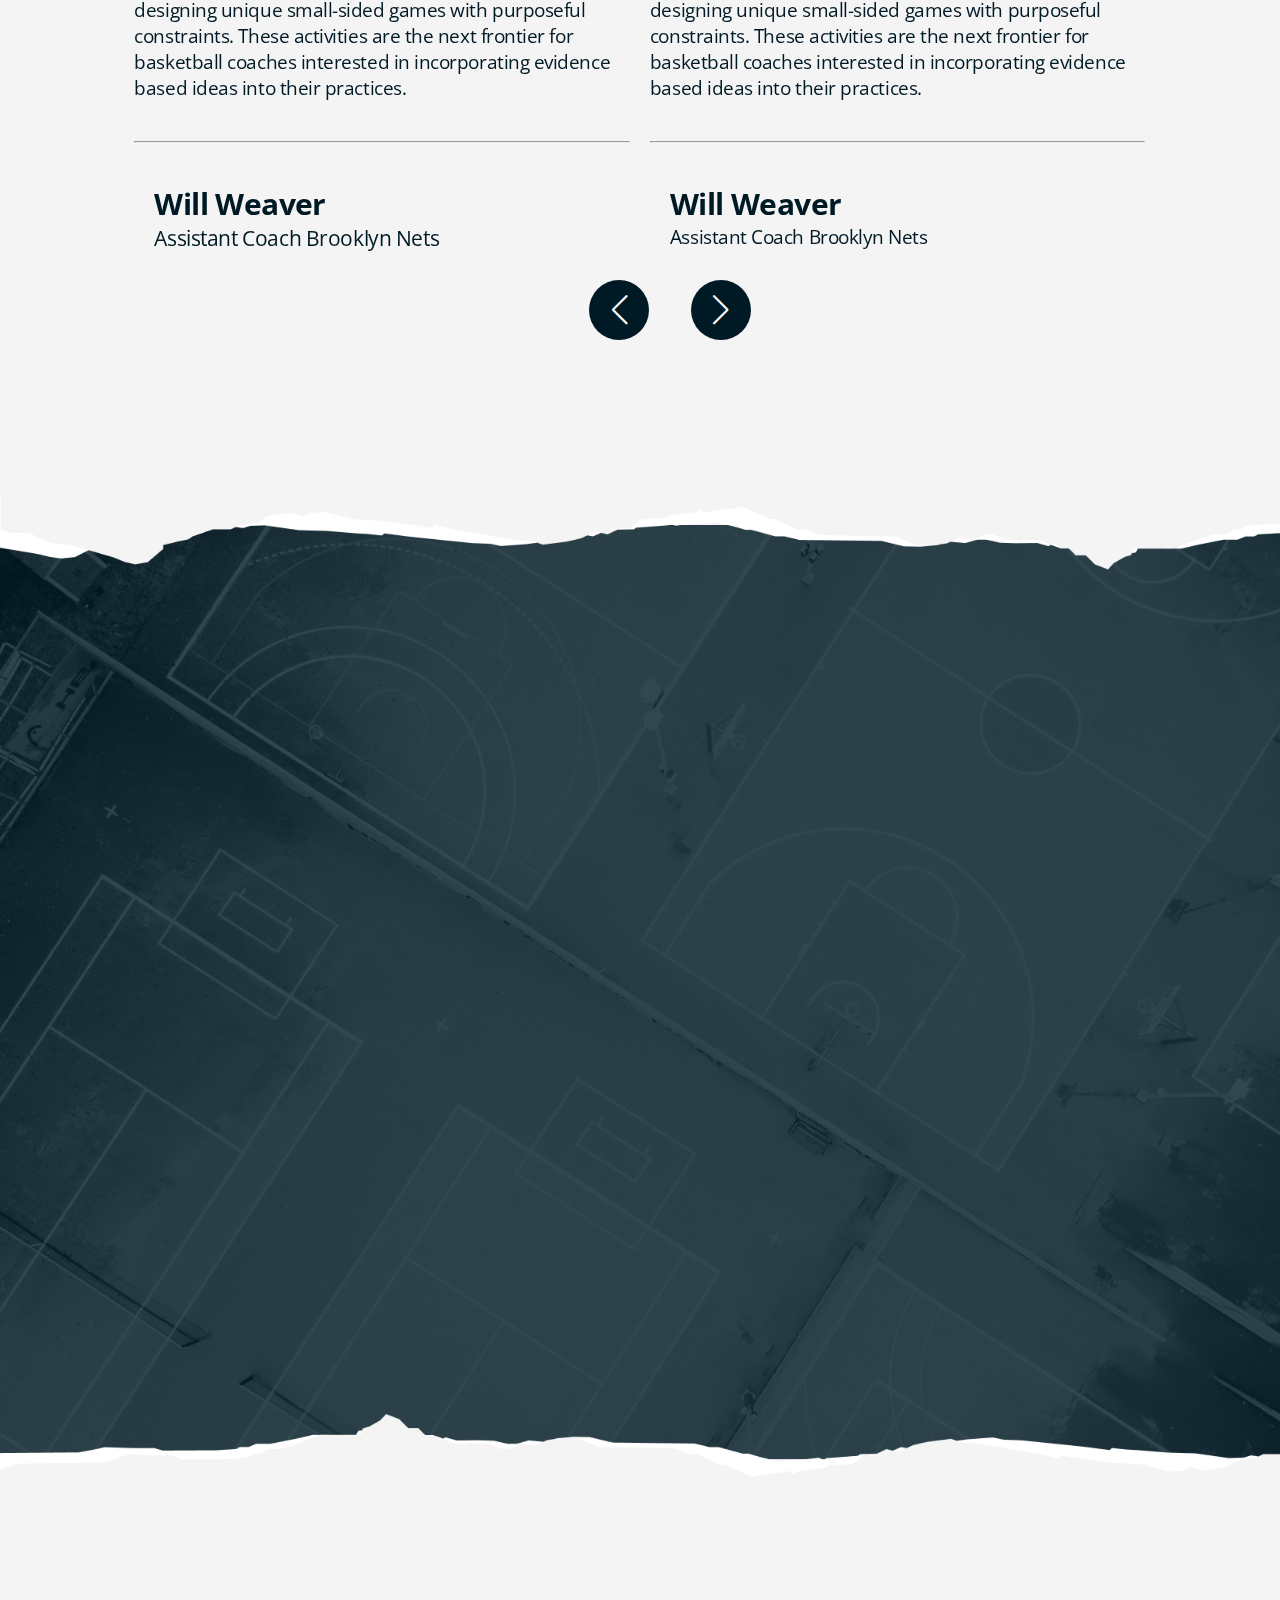
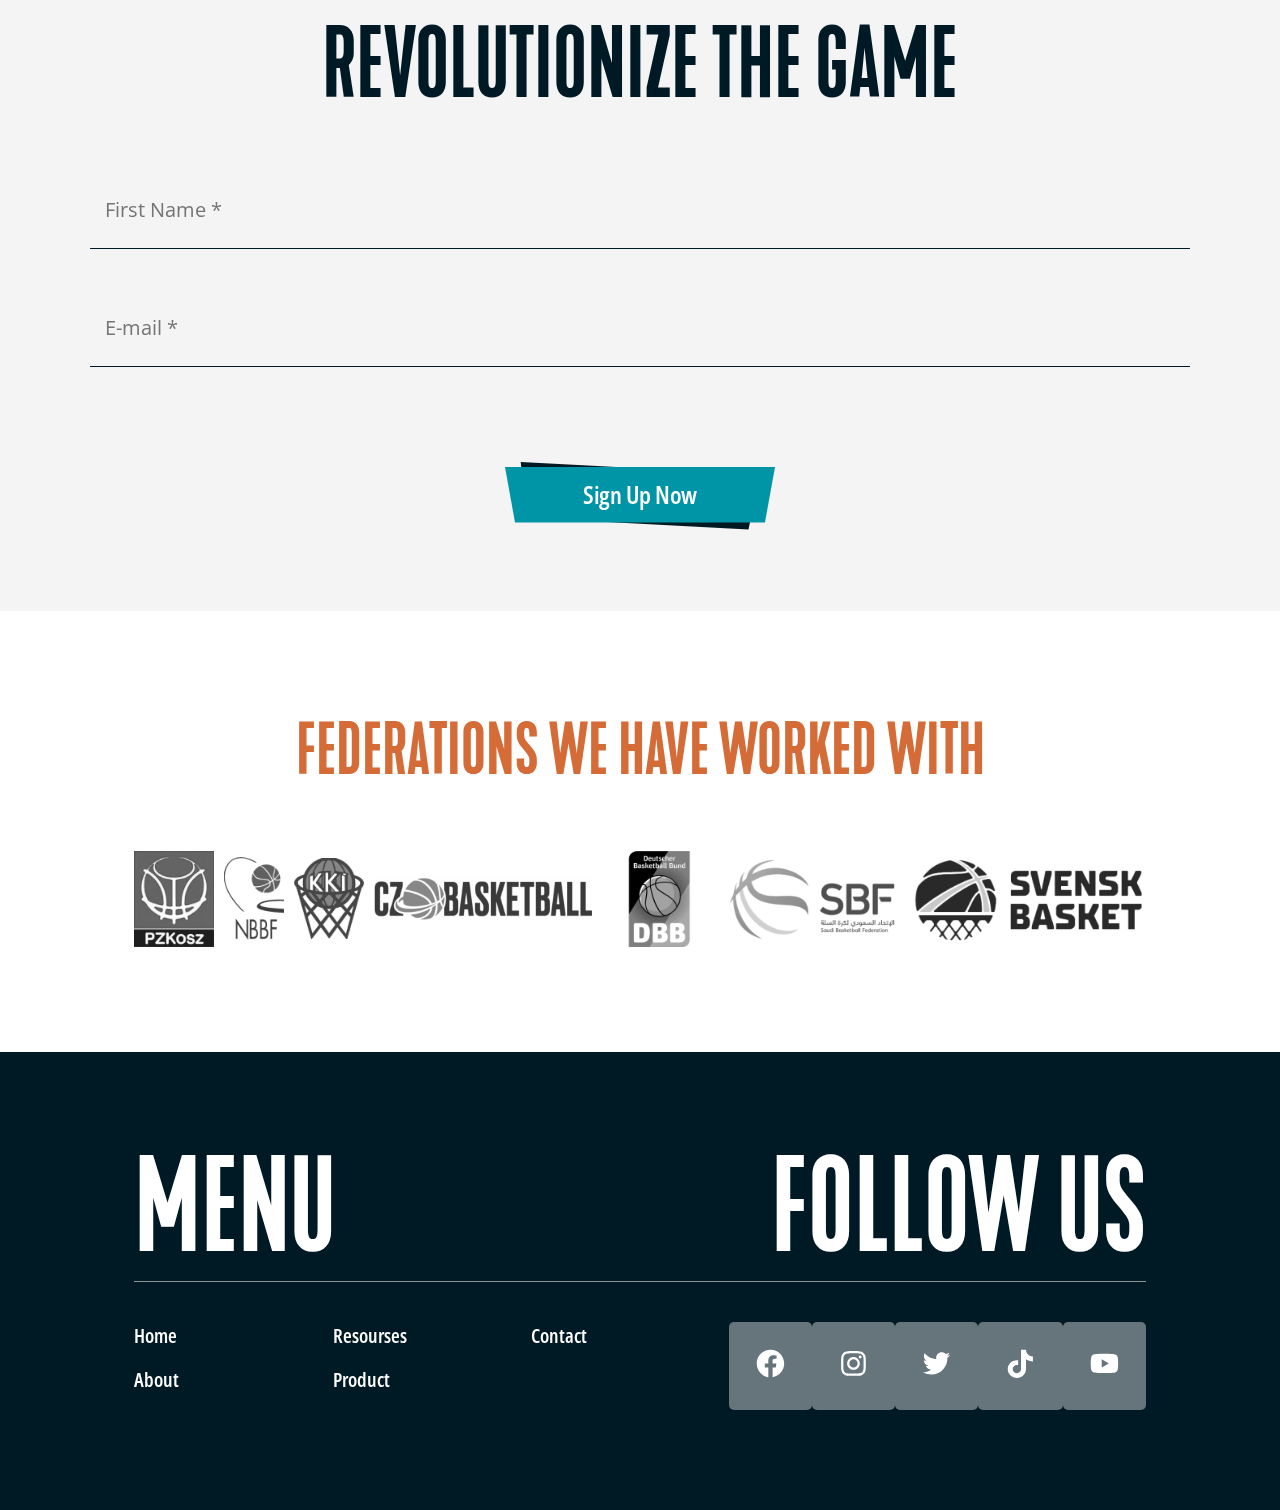
==== commit 02af2ee3: "img" ====
--- a/index.html
+++ b/index.html
@@ -378,8 +378,14 @@
             </div>
             <div>
                <h3>unlock their full potential</h3>
-               <svg xmlns="http://www.w3.org/2000/svg" width="1138" height="170" viewBox="0 0 1138 170" fill="none">
+               <svg class="pc" xmlns="http://www.w3.org/2000/svg" width="1138" height="170" viewBox="0 0 1138 170"
+                  fill="none">
                   <path d="M0 0.00244141H1138L1105.71 170.002H32.2907L0 0.00244141Z" fill="white" />
+               </svg>
+
+               <svg class="mobile" xmlns="http://www.w3.org/2000/svg" width="345" height="111" viewBox="0 0 345 111"
+                  fill="none">
+                  <path d="M0 0.000549316H345L331.939 111.001H13.061L0 0.000549316Z" fill="white" />
                </svg>
             </div>
          </div>
@@ -620,6 +626,9 @@
             </div>
             <div class="img">
                <img src="./img/companies/img-3.webp" alt="">
+            </div>
+            <div class="img">
+               <img src="./img/companies/img-7.svg" alt="">
             </div>
             <div class="img">
                <img src="./img/companies/img-4.webp" alt="">
--- a/css/style.css
+++ b/css/style.css
@@ -764,7 +764,9 @@
 
 
 
-
+.blogs .mobile{
+   display: none;
+}
 
 .blogs{
    position: relative;
@@ -1498,6 +1500,12 @@
 }
 
 @media screen and (max-width:720px) {
+   .blogs .mobile{
+      display:block;
+   }
+   .blogs .pc{
+      display:none;
+   }
    .header-mobile-text{
       display: block;
    }
@@ -1672,8 +1680,9 @@
    }
    .blogs .title h3{
       padding: 40px 20px;
-      font-size: 38px;
-      line-height: 40px;
+      font-size: 50px;
+      margin-top: 5px;
+      line-height: 45px;
    }
    .header-container{
       margin-right: 70px;
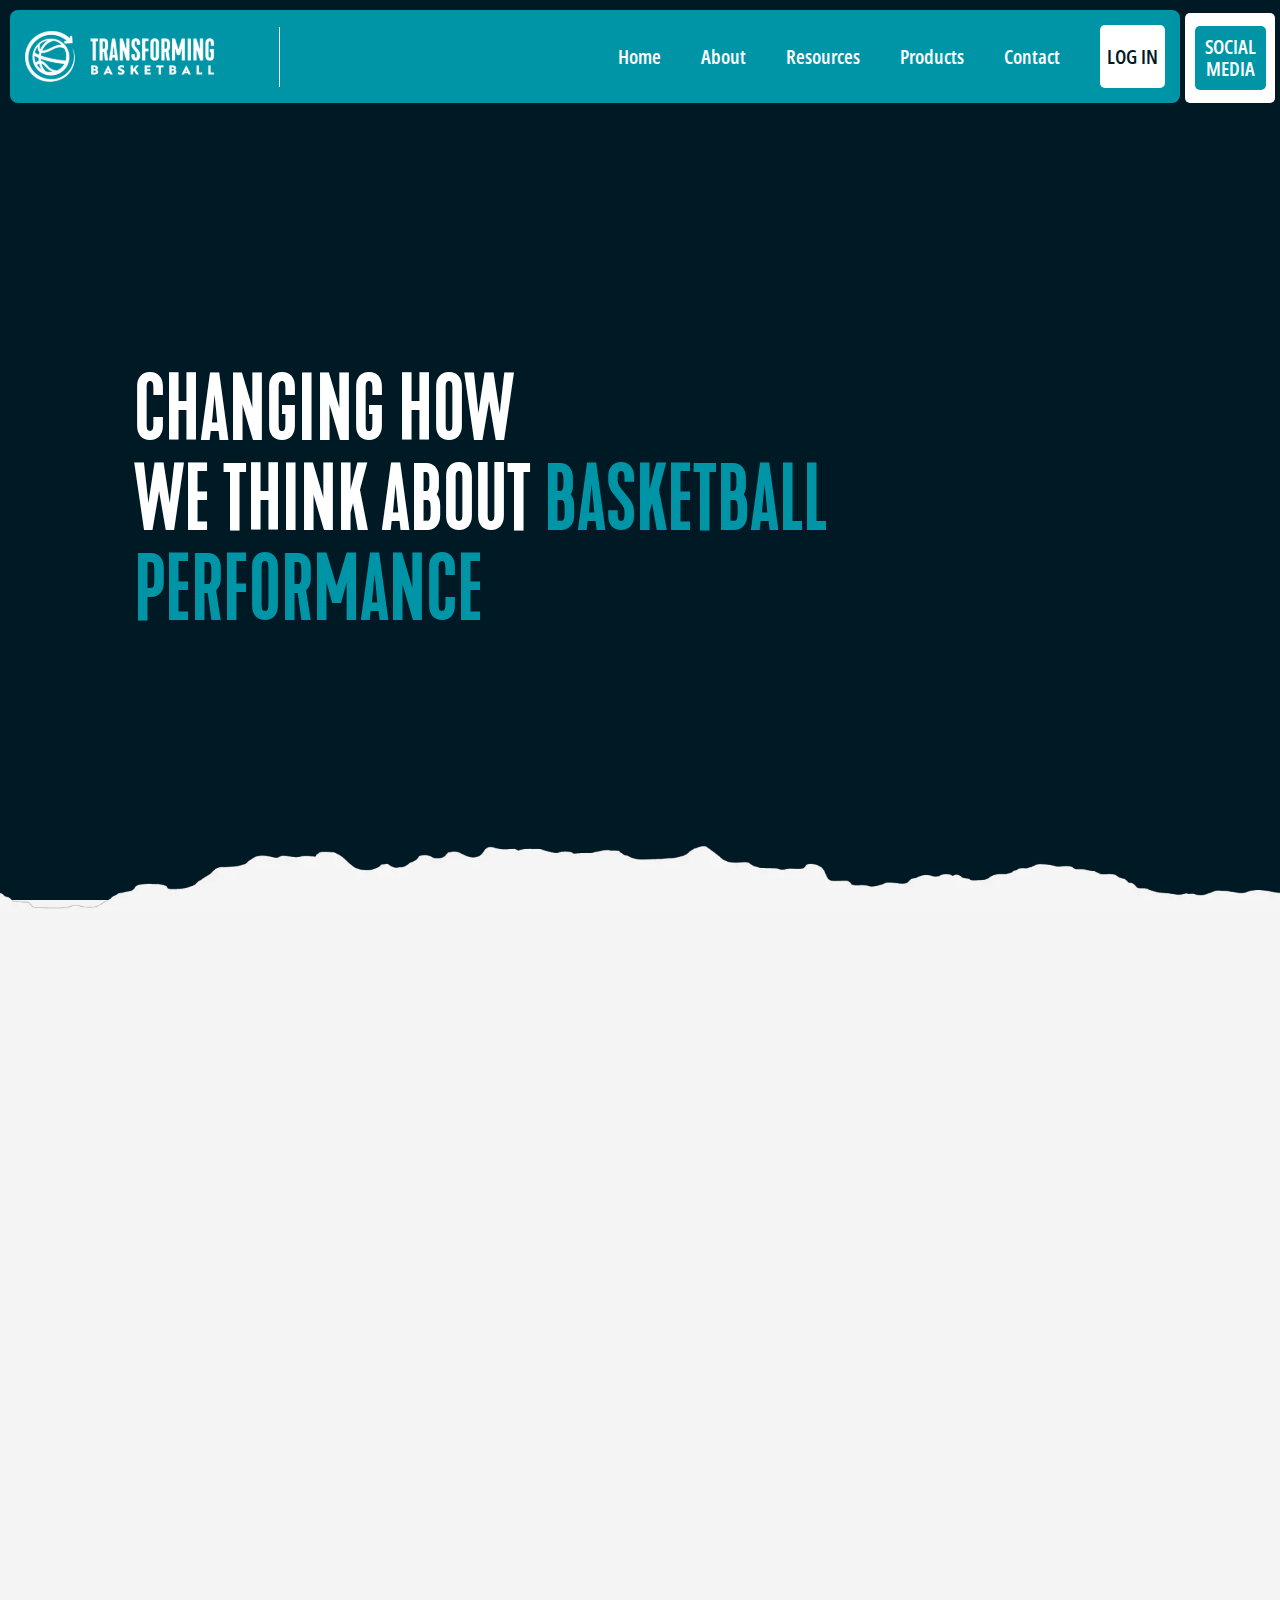
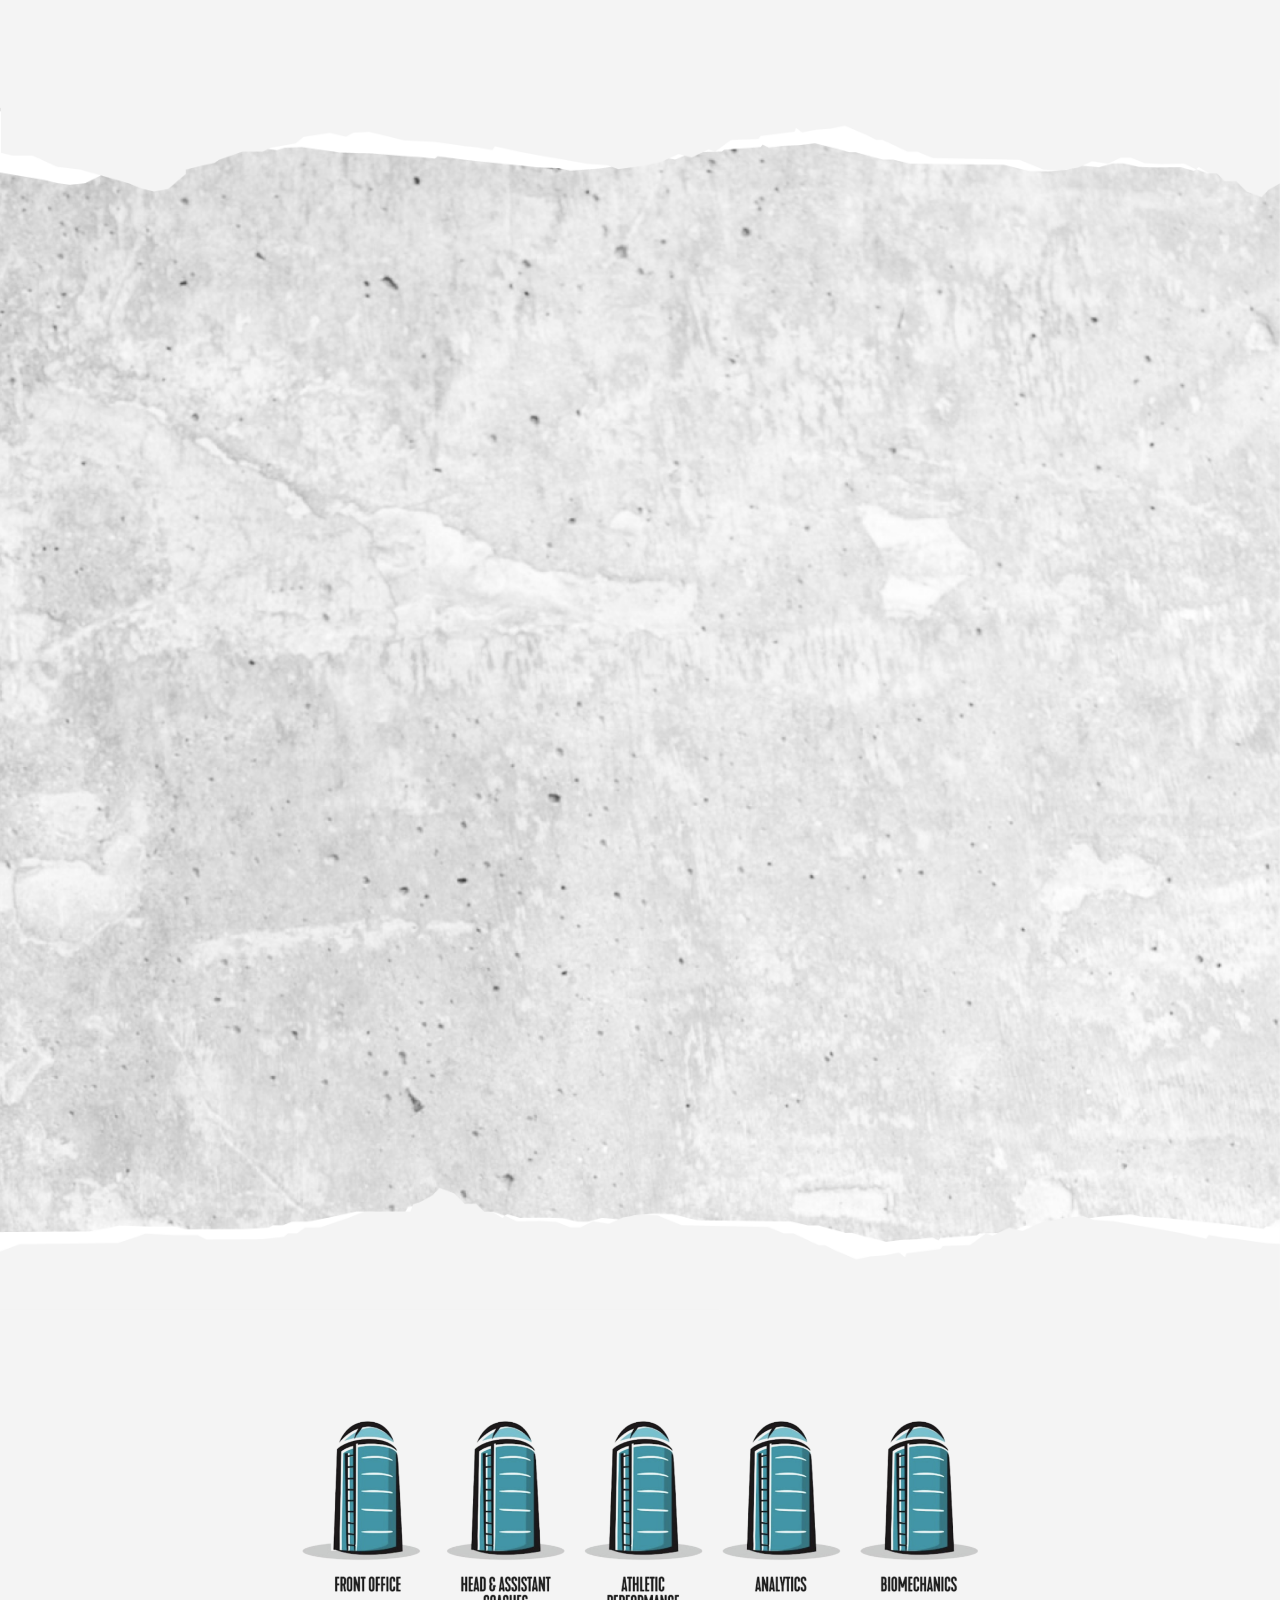
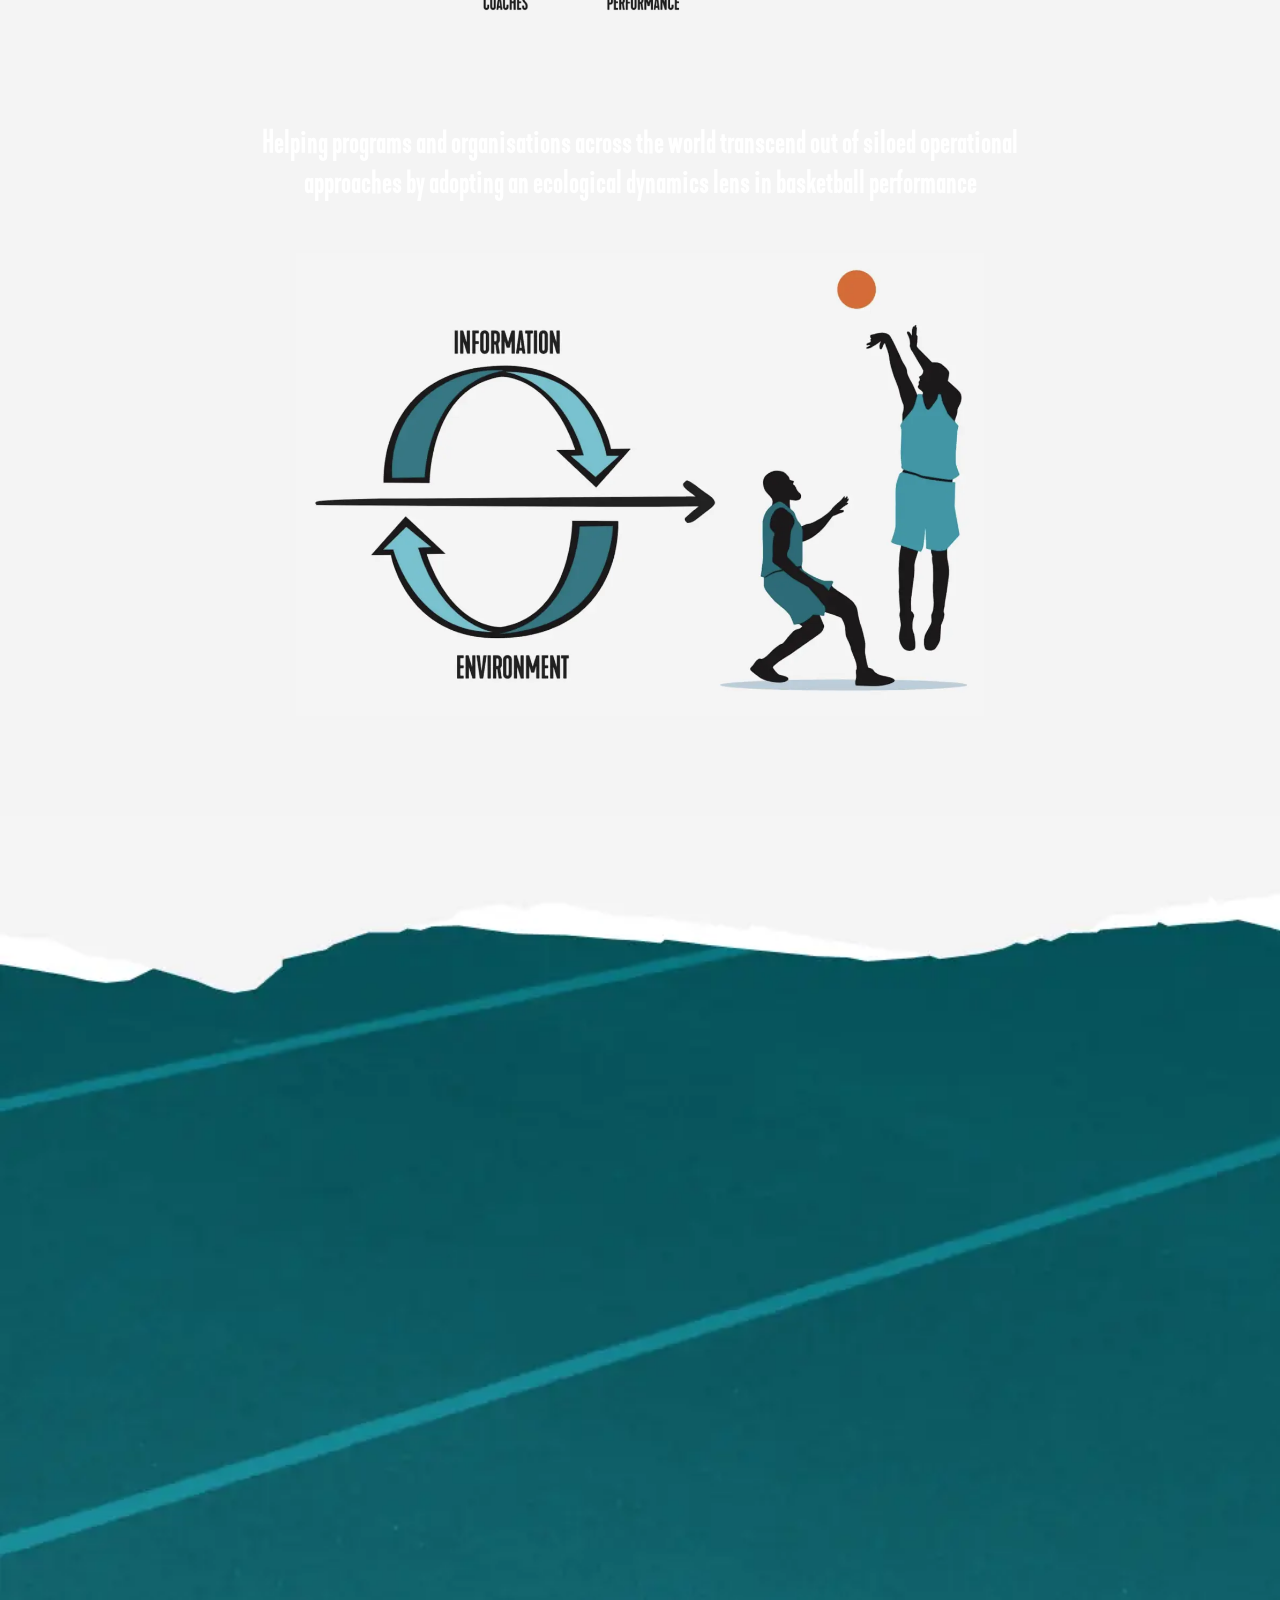
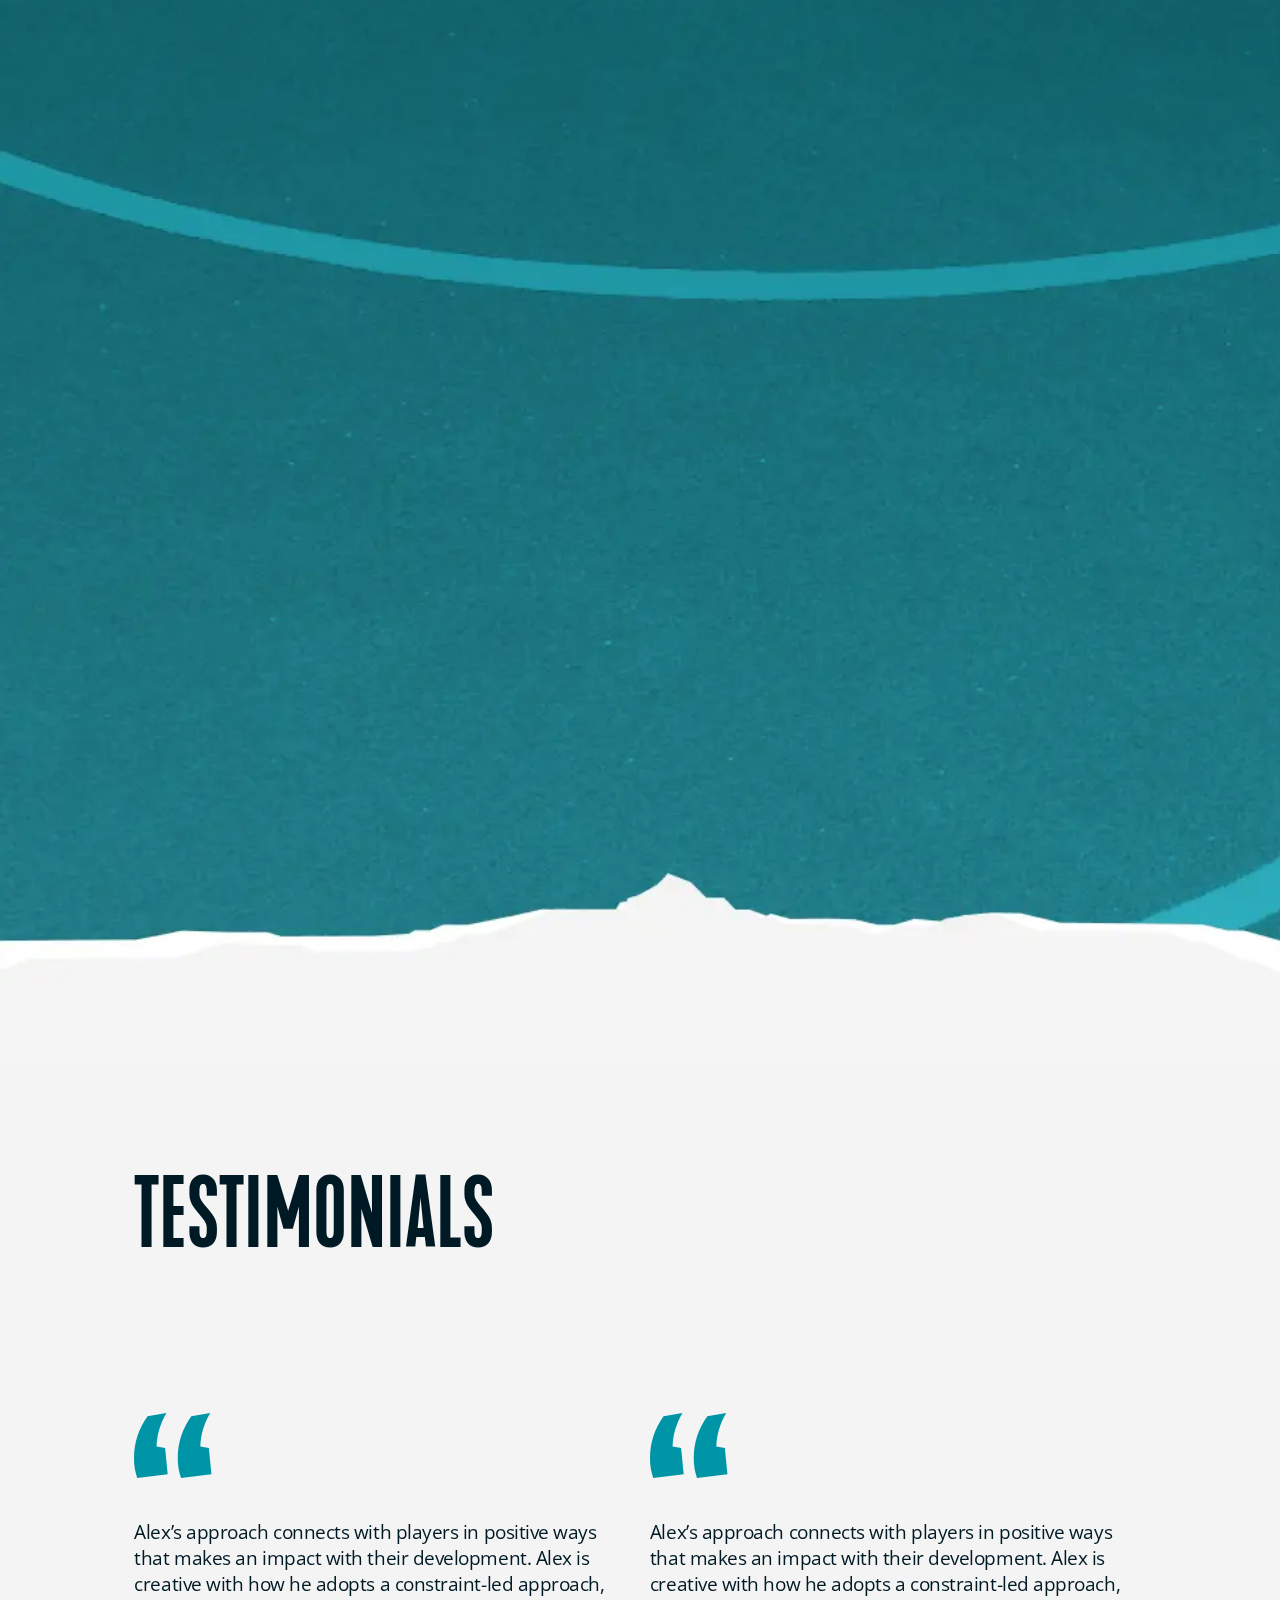
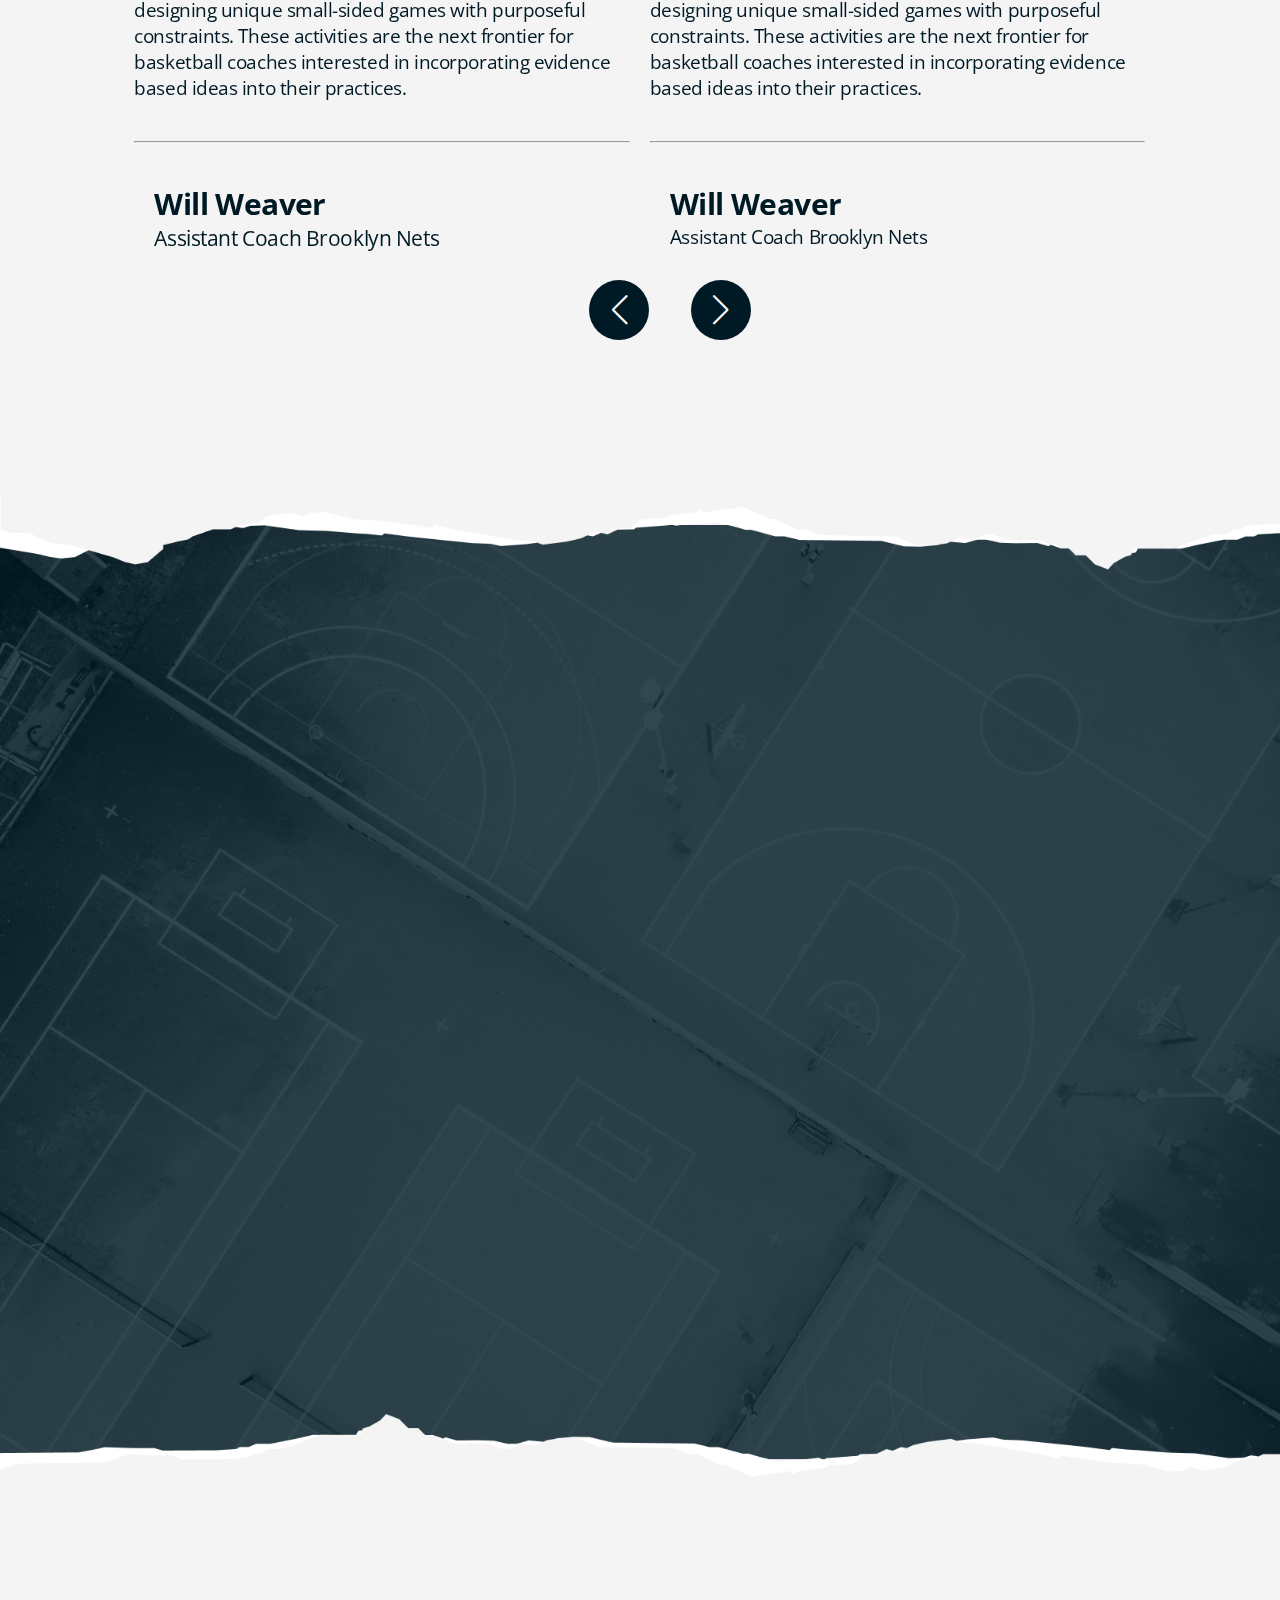
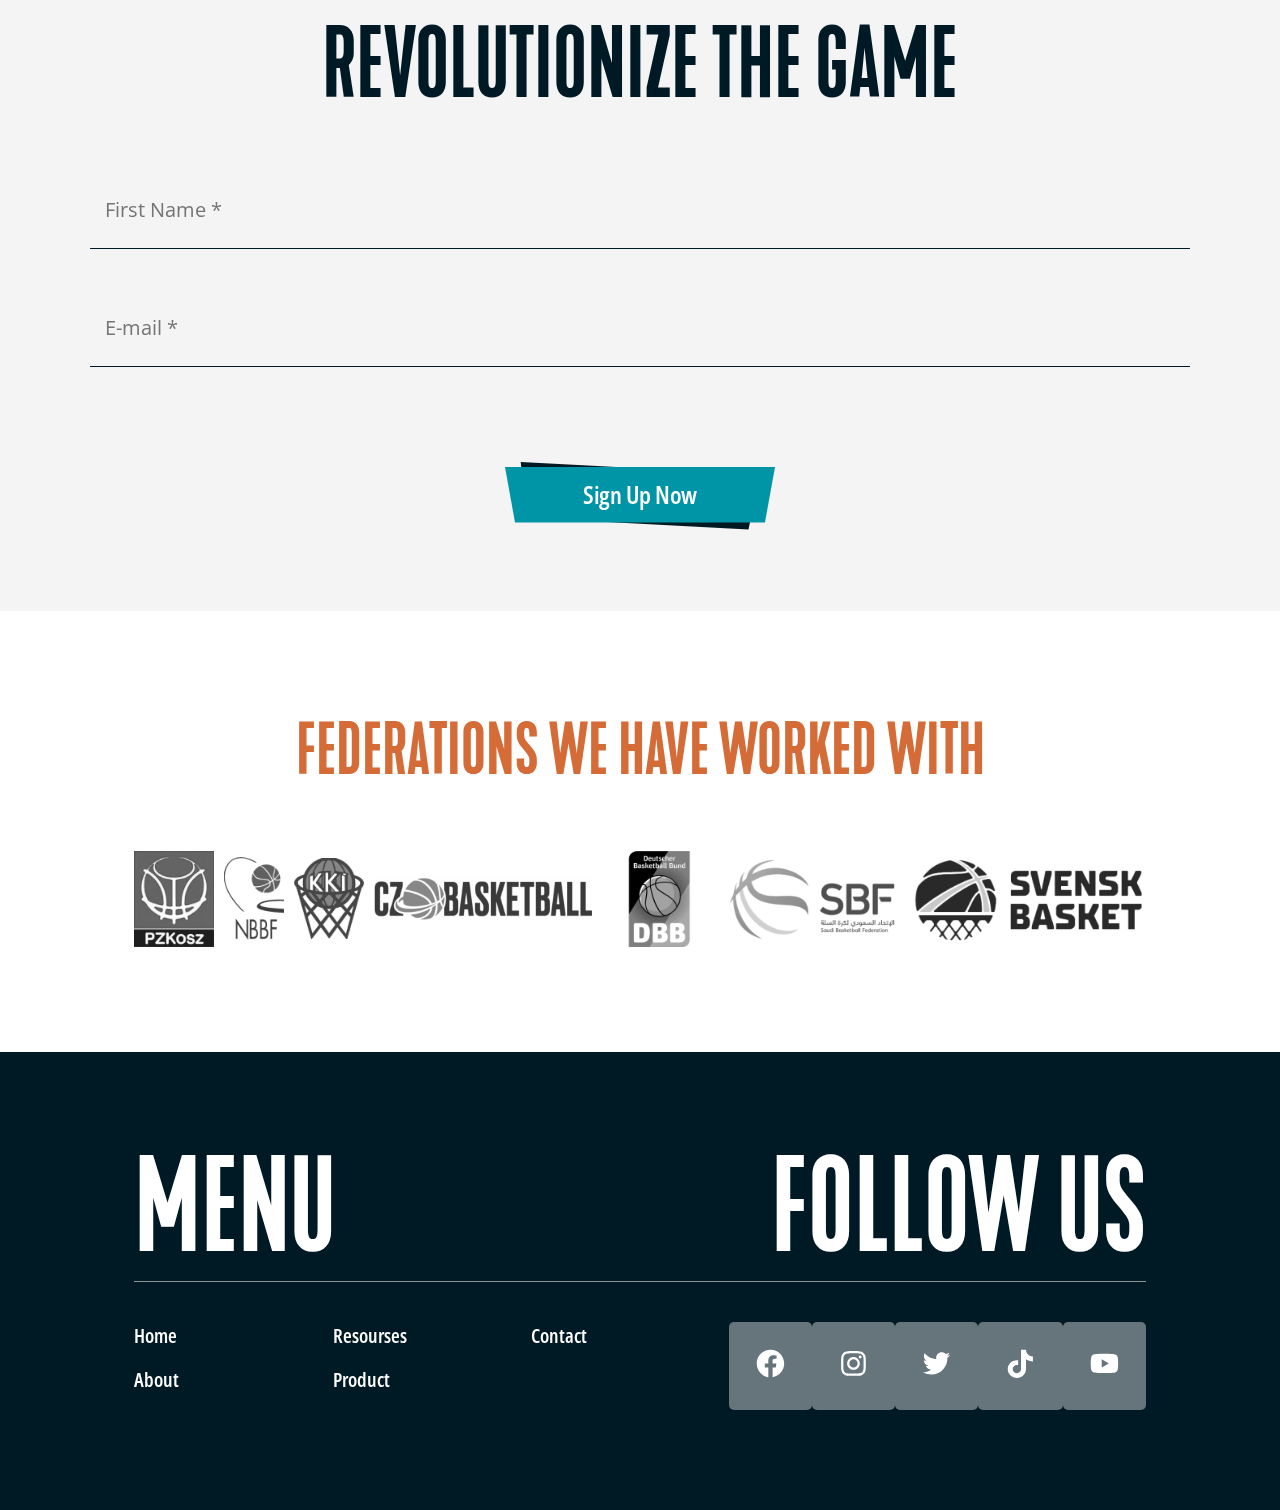
==== commit 2a45479c: "last" ====
--- a/index.html
+++ b/index.html
@@ -18,7 +18,7 @@
             <img class="header-logo-img" src="./img/header/logo.svg" alt="">
             <div>
 
-               <img class="header-logo-text" src="./img/header/logo-text.webp" alt="">
+               <img class="header-logo-text" src="./img/header/logo-text.svg" alt="">
 
             </div>
 
--- a/css/style.css
+++ b/css/style.css
@@ -279,7 +279,7 @@
    color: #FFF;
    text-align: center;
    font-family: Kapra Neue;
-   font-size: 14px;
+   font-size: 16px;
    font-weight: 400;
    text-transform: uppercase;
    border-radius: 5px;
@@ -290,7 +290,7 @@
    top: 70px;
    left: 0px;
    width: 100%;
-   padding: 20px;
+   padding: 20px 10px;
    display: none;
 }
 .header-div{
@@ -1562,7 +1562,7 @@
       max-width: 43px;
    }
    .header-logo-text{
-      max-width: 100px;
+      max-width: 120px;
    }
    .header-button{
       font-size: 15px;
@@ -1577,7 +1577,7 @@
   }
    .header-absolute .header-top p{
       font-size: 15px;
-      padding: 10px;
+      padding: 15px 10px;
    }
    .header-absolute{
       padding: 5px;
@@ -1757,6 +1757,10 @@
       display: block;
       margin-top: 50px;
       margin-bottom: 20px;
+   }
+
+   .header-absolute .header-top .close{
+      padding: 15px;
    }
 }
 
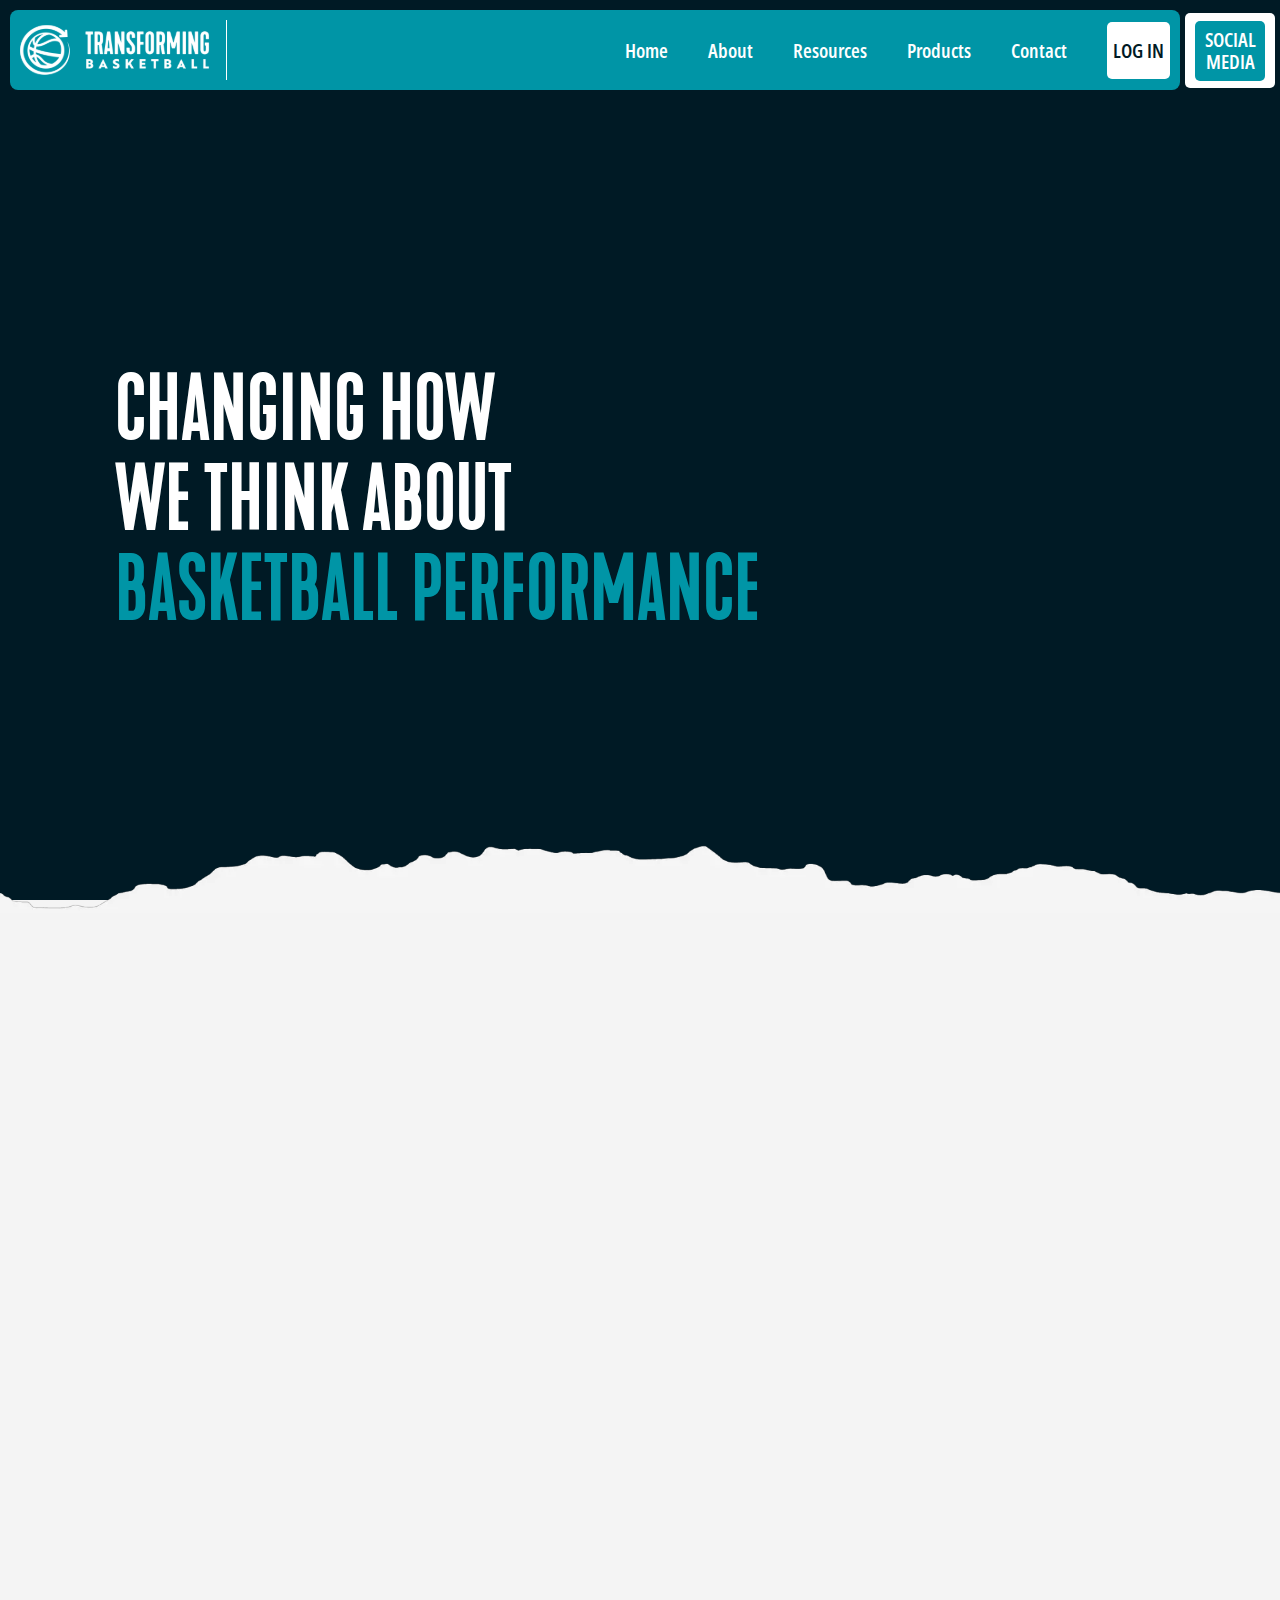
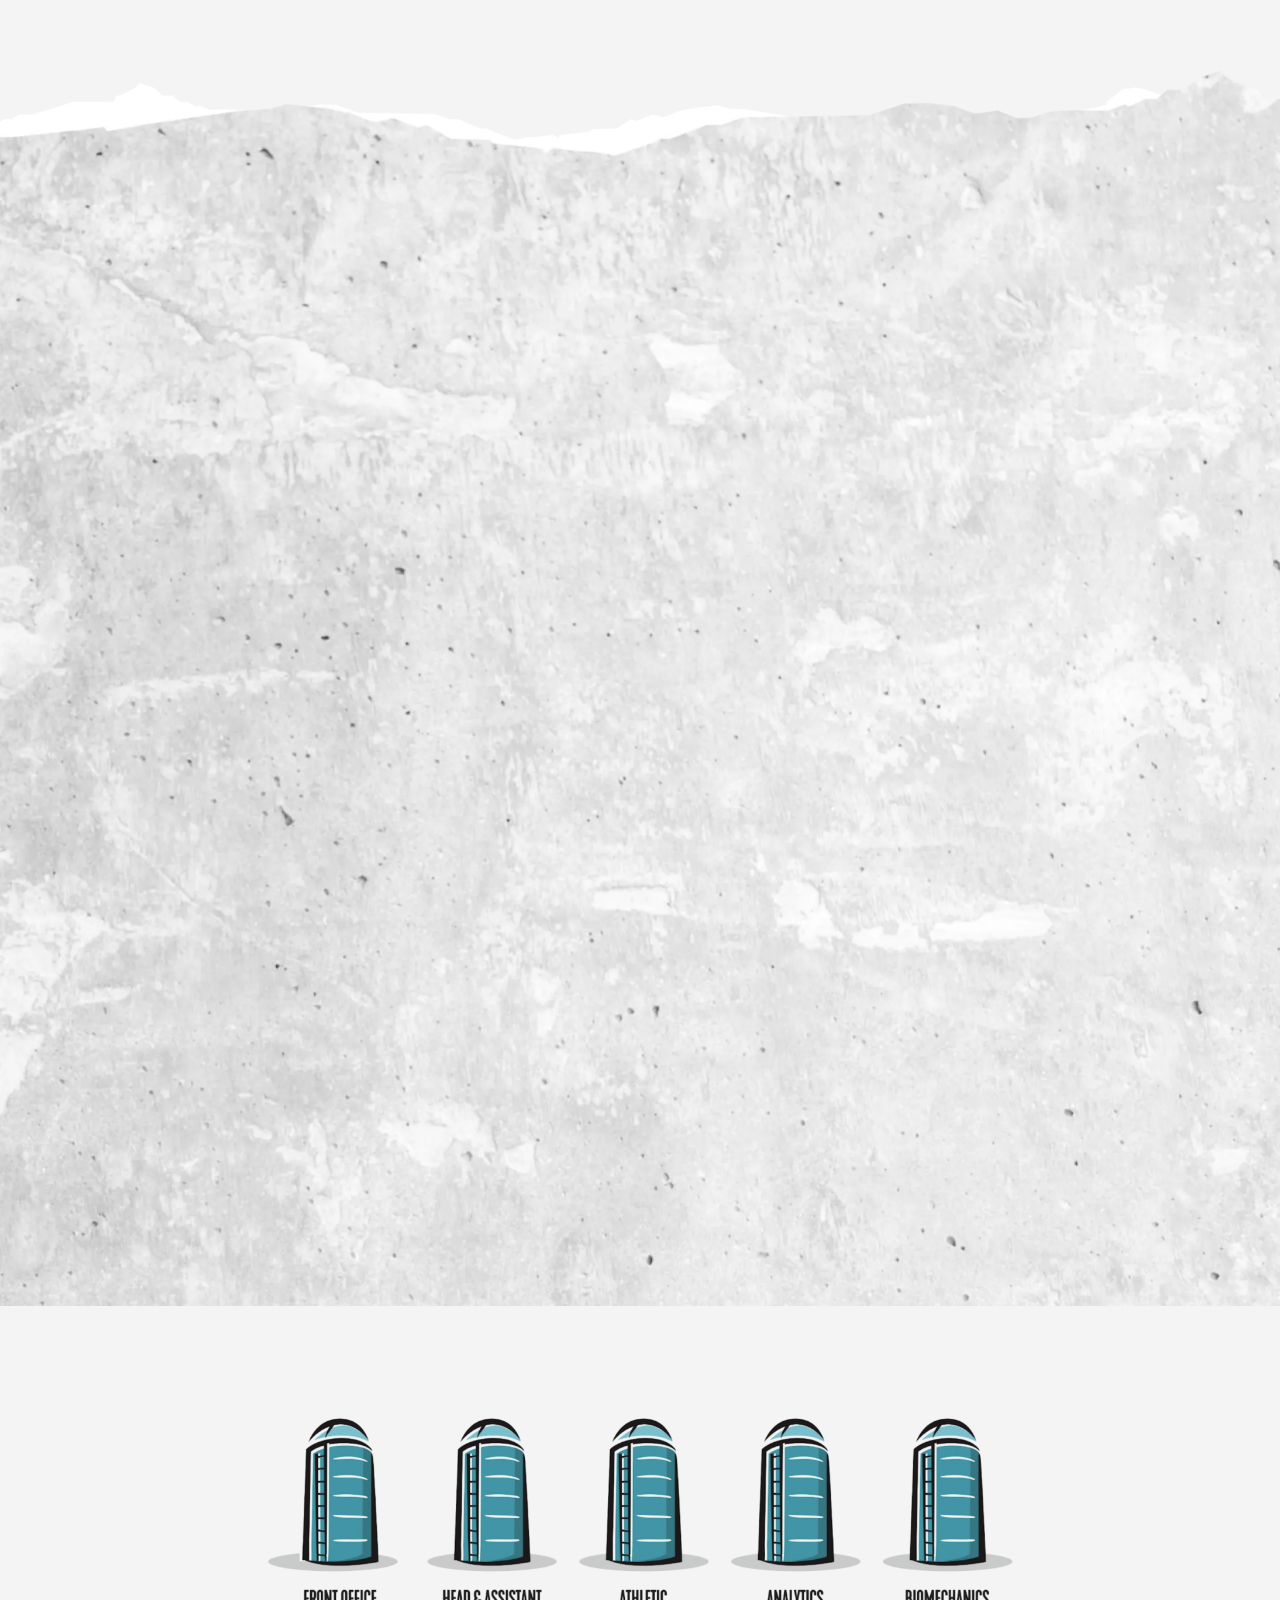
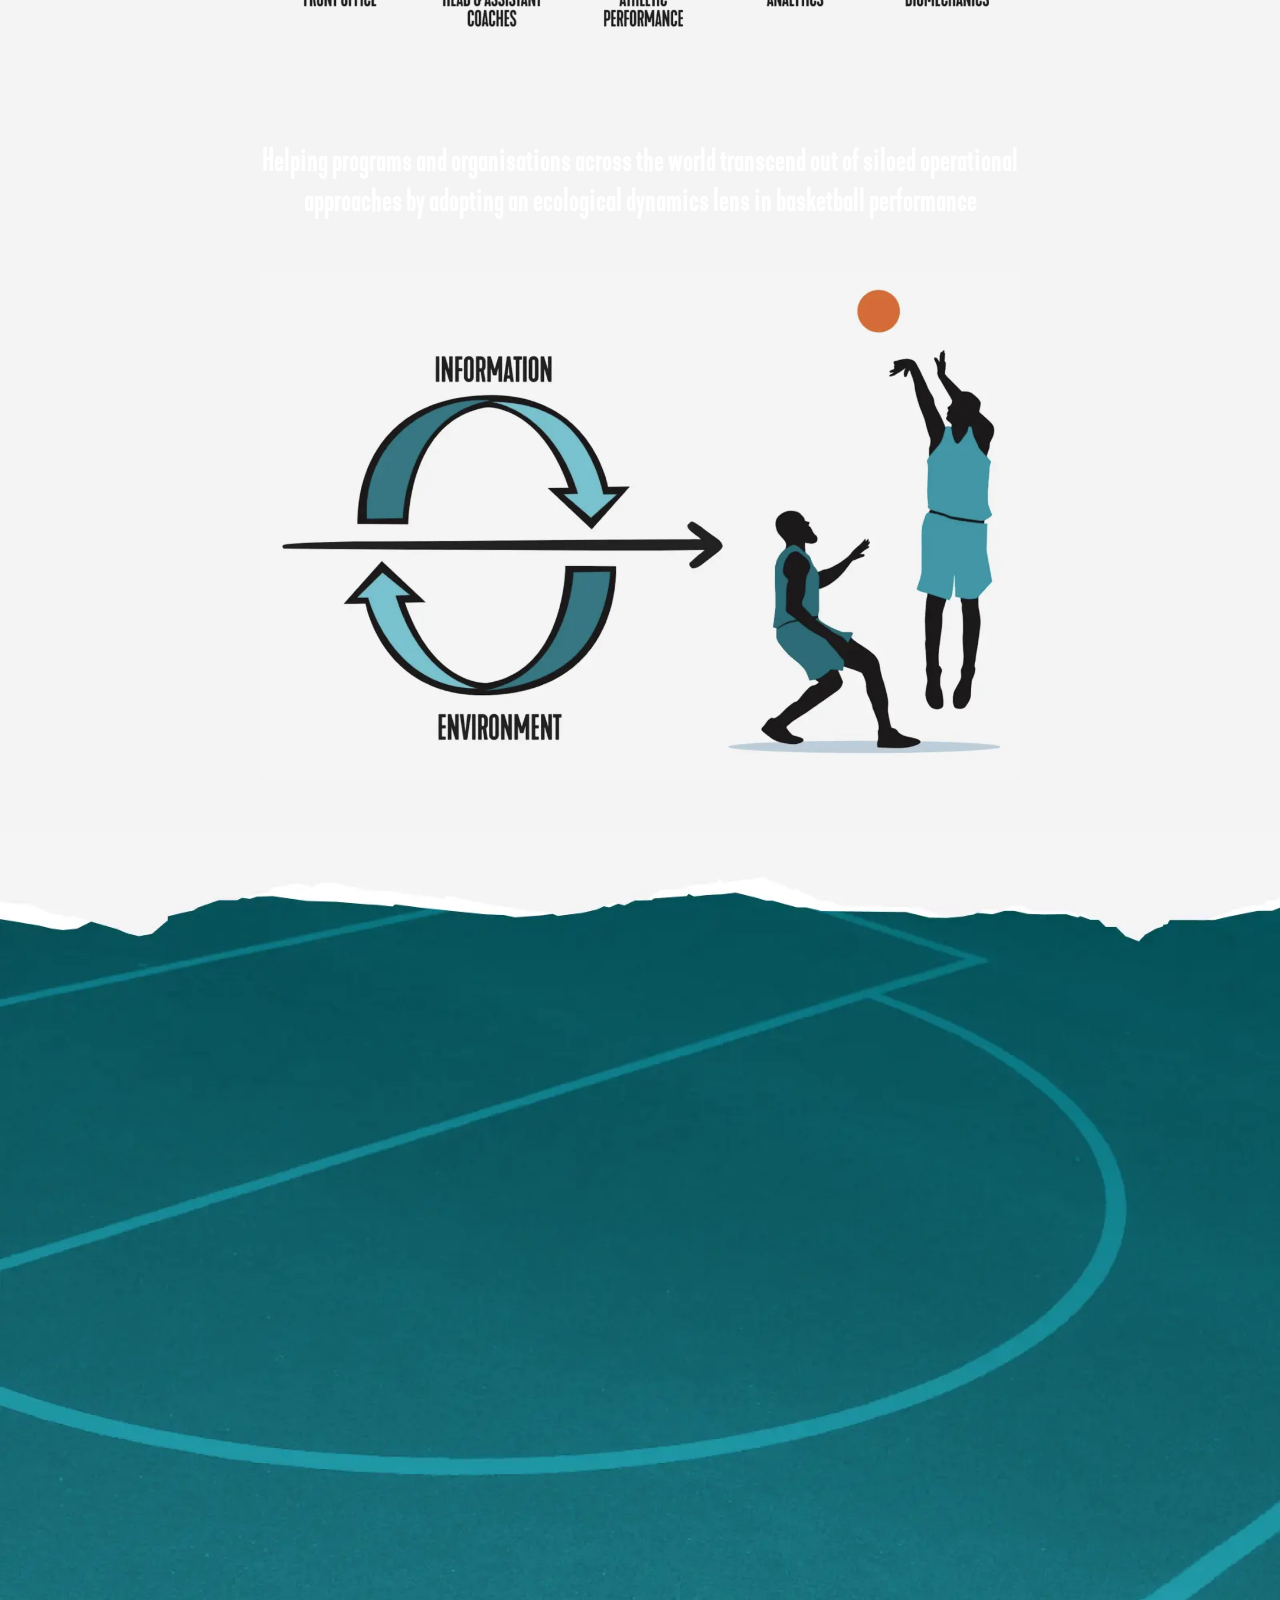
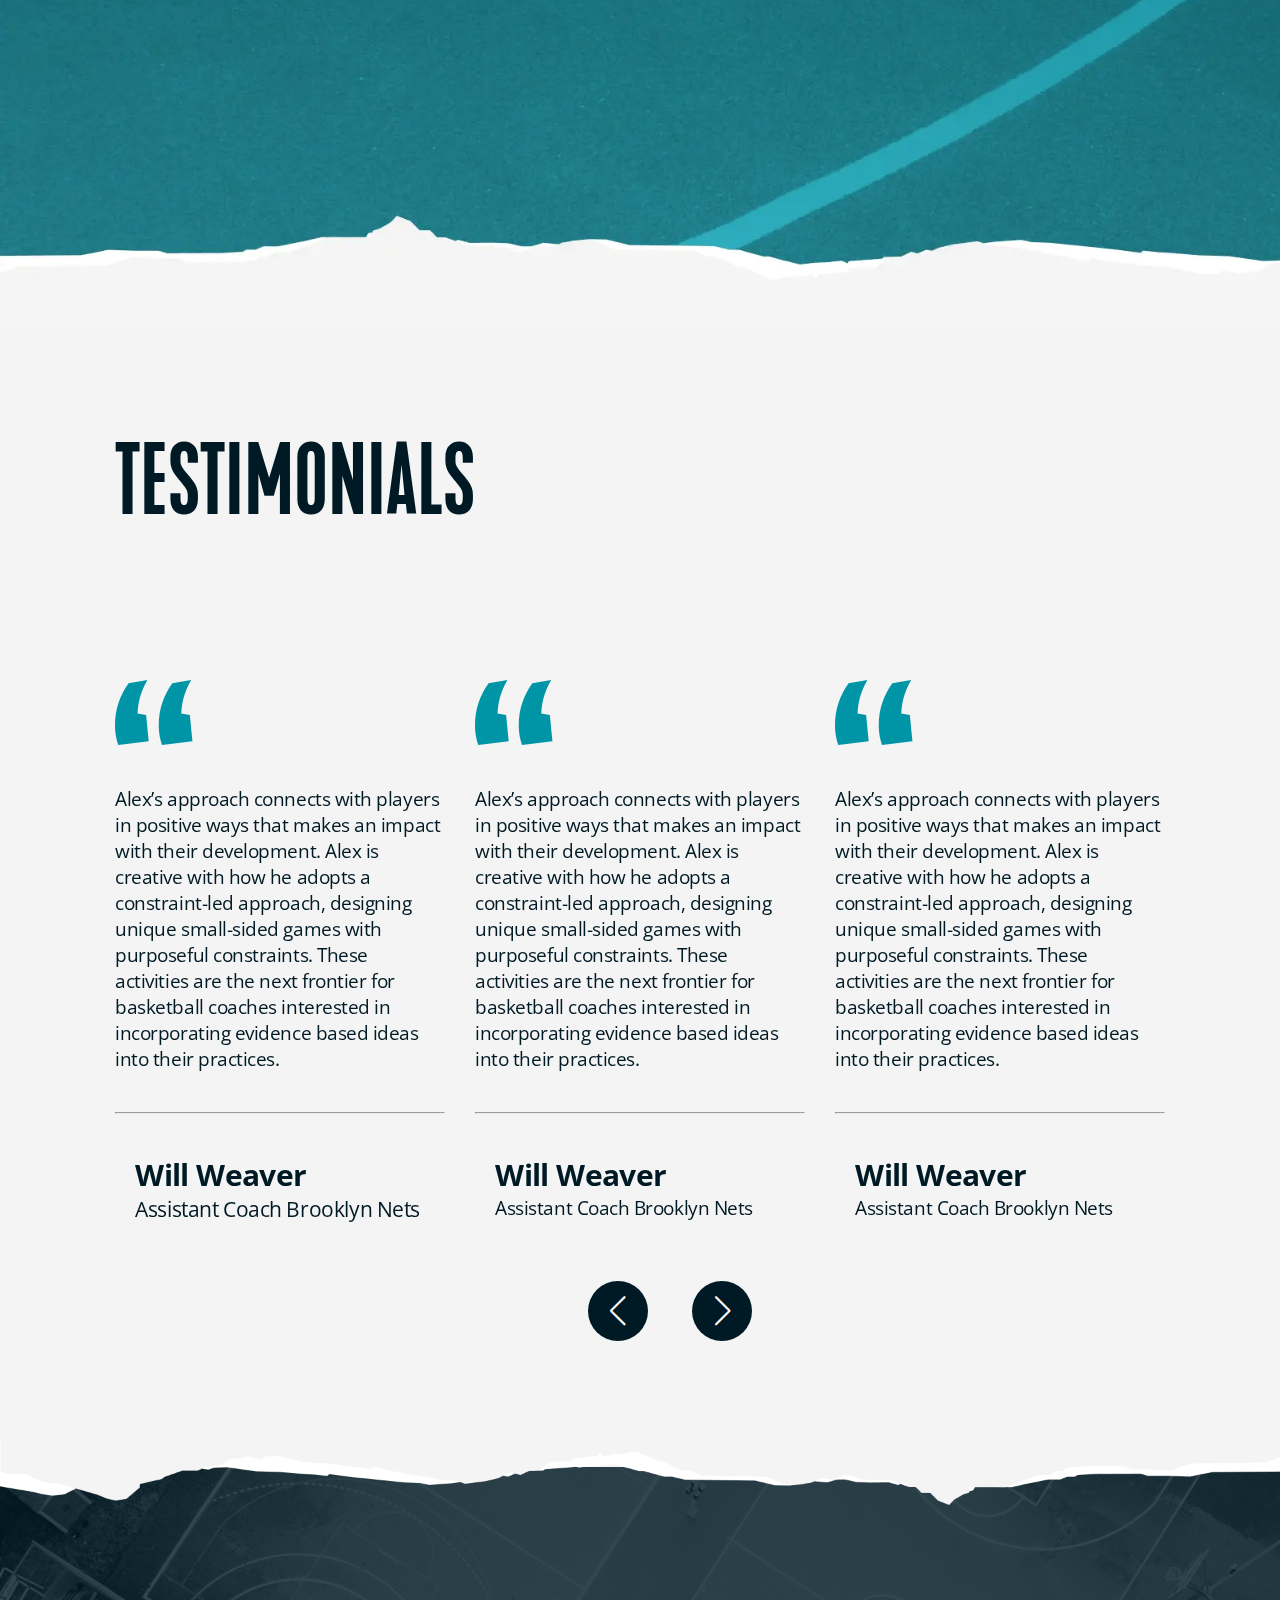
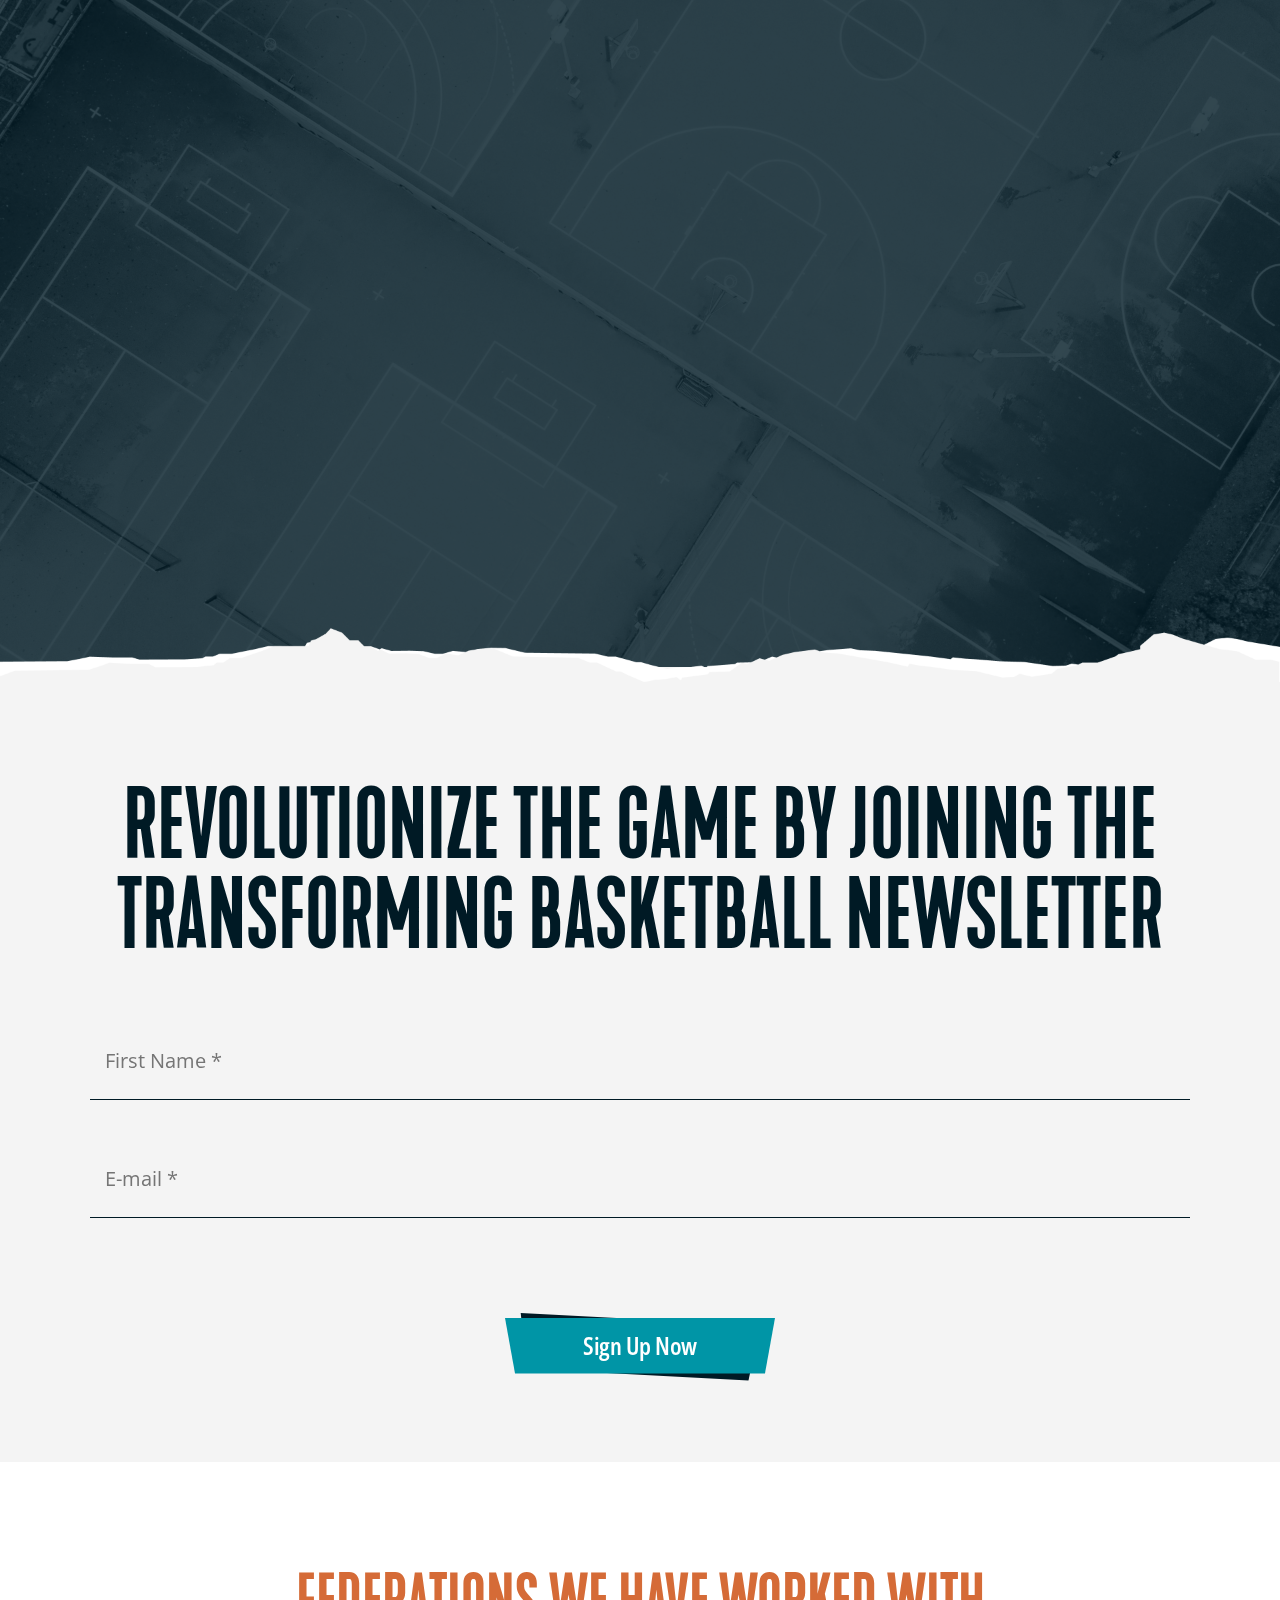
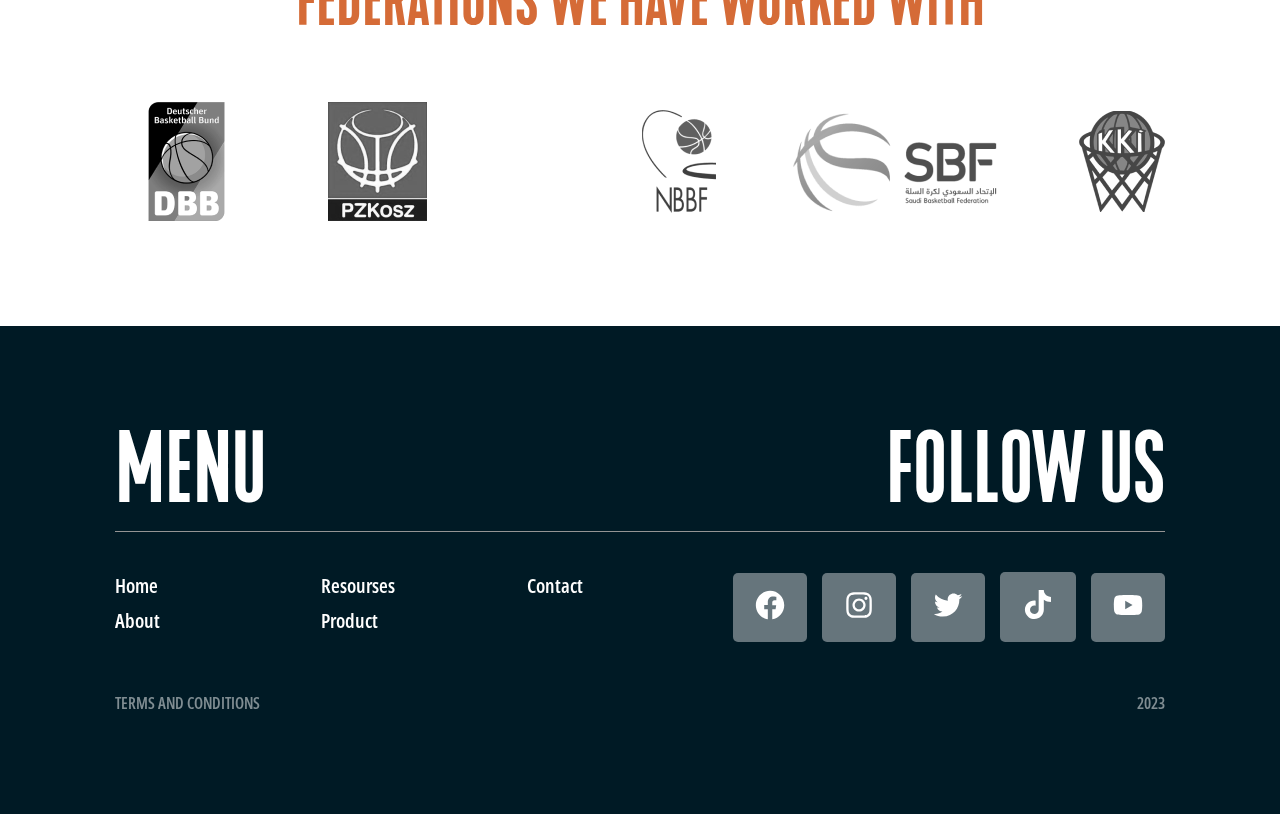
==== commit 2a604895: "commit" ====
--- a/index.html
+++ b/index.html
@@ -252,12 +252,7 @@
                <div class="items">
                   <h2>Clinics </h2>
 
-                  <div class="bacround-1">
-                     <svg width="229" height="480" viewBox="0 0 229 480" fill="none" xmlns="http://www.w3.org/2000/svg">
-                        <circle cx="273" cy="240" r="264.5" stroke="white" stroke-width="17" />
-                     </svg>
-
-                  </div>
+
 
                   <div class="active">
                      <h2>Clinics</h2>
@@ -273,22 +268,12 @@
                </div>
                <div class="items">
                   <h2>Workshops </h2>
-                  <div class="bacround-2">
-                     <svg width="293" height="289" viewBox="0 0 293 289" fill="none" xmlns="http://www.w3.org/2000/svg">
-                        <circle cx="337" cy="-47.9999" r="328.5" stroke="white" stroke-width="17" />
-                     </svg>
-                  </div>
-                  <div class="bacround-3">
-                     <svg width="96" height="280" viewBox="0 0 96 280" fill="none" xmlns="http://www.w3.org/2000/svg">
-                        <circle cx="-44" cy="140" r="131.5" stroke="white" stroke-width="17" />
-                     </svg>
-
-                  </div>
+
 
                   <div class="active">
-                     <h2>Clinics</h2>
-
-                     <p>Entry-level access to evidence-based ideas in 60 minutes or less</p>
+                     <h2>Workshops</h2>
+
+                     <p>Learn through action-orientated workshops</p>
 
                      <div class="after">
                         <svg xmlns="http://www.w3.org/2000/svg" width="50" height="50" viewBox="0 0 50 50" fill="none">
@@ -299,16 +284,12 @@
                </div>
                <div class="items">
                   <h2>Courses </h2>
-                  <div class="bacround-4">
-                     <svg xmlns="http://www.w3.org/2000/svg" width="18" height="480" viewBox="0 0 18 480" fill="none">
-                        <path d="M9 0V480" stroke="white" stroke-width="17" />
-                     </svg>
-                  </div>
+
 
                   <div class="active">
-                     <h2>Clinics</h2>
-
-                     <p>Entry-level access to evidence-based ideas in 60 minutes or less</p>
+                     <h2>Courses</h2>
+
+                     <p>Instant access for accelerated and efficient learning</p>
 
                      <div class="after">
                         <svg xmlns="http://www.w3.org/2000/svg" width="50" height="50" viewBox="0 0 50 50" fill="none">
@@ -413,8 +394,8 @@
             </div>
             <div class="item">
                <div class="item-img">
-                  <img src="./img/blogs/blog-1.webp" alt="">
-                  <h2>Blogs & Free resources</h2>
+                  <img src="./img/blogs/blog-2.webp" alt="">
+                  <h2>podcast</h2>
                </div>
                <div class="button">
                   <div class="bacround-1">
@@ -428,14 +409,14 @@
                            fill="#001A25" />
                      </svg>
                   </div>
-                  <a>Read our blogs</a>
+                  <a>Listen Here</a>
 
                </div>
             </div>
             <div class="item">
                <div class="item-img">
-                  <img src="./img/blogs/blog-1.webp" alt="">
-                  <h2>Blogs & Free resources</h2>
+                  <img src="./img/blogs/blog-3.webp" alt="">
+                  <h2>The Book</h2>
                </div>
                <div class="button">
                   <div class="bacround-1">
@@ -449,7 +430,7 @@
                            fill="#001A25" />
                      </svg>
                   </div>
-                  <a>Read our blogs</a>
+                  <a>Coming soon</a>
 
                </div>
             </div>
@@ -544,7 +525,7 @@
             <div class="item">
                <div class="item-img">
                   <img src="./img/blogs/blog-1.webp" alt="">
-                  <h2>Blogs & Free resources</h2>
+                  <h3>events</h3>
                </div>
                <div class="button">
                   <div class="bacround-1">
@@ -558,7 +539,7 @@
                            fill="#001A25" />
                      </svg>
                   </div>
-                  <a>Read our blogs</a>
+                  <a>Host a Transforming Event</a>
 
                </div>
             </div>
@@ -566,12 +547,12 @@
             <div class="item">
                <div class="item-img">
                   <img src="./img/blogs/blog-1.webp" alt="">
-                  <h2>Blogs & Free resources</h2>
+                  <h3>consulting</h3>
                </div>
                <div class="button">
                   <div class="bacround-1">
-                     <svg xmlns="http://www.w3.org/2000/svg" width="270" height="56" viewBox="0 0 270 56" fill="none">
-                        <path d="M0 0.0603027H270L259.963 55.5228H10.0372L0 0.0603027Z" fill="#0095A6" />
+                     <svg xmlns="http://www.w3.org/2000/svg" width="370" height="62" viewBox="0 0 370 77" fill="none">
+                        <path d="M0 0.547852H370L356.245 76.401H13.7546L0 0.547852Z" fill="#0095A6" />
                      </svg>
                   </div>
                   <div class="bacround-2">
@@ -580,7 +561,7 @@
                            fill="#001A25" />
                      </svg>
                   </div>
-                  <a>Read our blogs</a>
+                  <a>Apply the Transforming Approach</a>
 
                </div>
             </div>
@@ -589,7 +570,7 @@
 
       <section class="section contact">
          <div class="container title">
-            <h2>Revolutionize the game </h2>
+            <h2>Revolutionize the game <span>by joining the Transforming Basketball newsletter</span> </h2>
             <h3 class="mobile"> by joining the Transforming Basketball newsletter</h3>
          </div>
          <div class="container">
@@ -619,25 +600,25 @@
          </div>
          <div class="container">
             <div class="img">
+               <img src="./img/companies/img-4.webp" alt="">
+            </div>
+            <div class="img">
                <img src="./img/companies/img-1.webp" alt="">
+            </div>
+            <div class="img">
+               <img src="./img/companies/img-7.webp" alt="">
+            </div>
+            <div class="img">
+               <img src="./img/companies/img-6.svg" alt="">
             </div>
             <div class="img">
                <img src="./img/companies/img-2.webp" alt="">
             </div>
             <div class="img">
+               <img src="./img/companies/img-5.webp" alt="">
+            </div>
+            <div class="img">
                <img src="./img/companies/img-3.webp" alt="">
-            </div>
-            <div class="img">
-               <img src="./img/companies/img-7.svg" alt="">
-            </div>
-            <div class="img">
-               <img src="./img/companies/img-4.webp" alt="">
-            </div>
-            <div class="img">
-               <img src="./img/companies/img-5.webp" alt="">
-            </div>
-            <div class="img">
-               <img src="./img/companies/img-6.webp" alt="">
             </div>
          </div>
       </section>
@@ -701,6 +682,10 @@
                </a>
             </div>
          </div>
+         <div class="footer-terms">
+            <p>Terms and conditions</p>
+            <p>2023</p>
+         </div>
       </div>
    </footer>
 
--- a/css/style.css
+++ b/css/style.css
@@ -127,7 +127,7 @@
    display: flex;
    z-index: 3;
    align-items: center;
-   padding: 15px;
+   padding: 10px;
    margin-right: 90px;
    justify-content: space-between;
    border-radius: 0.5rem;
@@ -145,25 +145,31 @@
 .header-top{
    cursor: pointer;
 }
+
 .header-absolute .header-top p{
    color: #FFF;
    text-align: center;
    font-family: "Open Sans";
    background-color: #0095A6;
-   padding: 10px;
+   padding: 8px;
    border-radius: 5px;
    font-size: 20px;
    font-weight: 600;
    line-height: 110%; 
    text-transform: uppercase;
-
+   transition: .2s ease-in-out;
+
+}
+.header-top.active p{
+   transition: .2s ease-in-out;
+   background-color: #001A25;
 }
 .header-absolute{
    position: absolute;
    top: 13px;
    right: 5px;
    width: 90px;
-   height: 90px;
+   height: 75px;
    padding: 10px;
    z-index: 40;
    display: flex;
@@ -178,7 +184,7 @@
    transition: .2s ease-in-out;
 }
 .header-bottom a{
-   padding: 25px;
+   padding: 20px;
    display: flex;
    align-items: center;
    justify-content: center;
@@ -390,12 +396,14 @@
    display: none;
   
 }
-.header-top.active .close{
-   display: block;
+@media screen and (max-width:1200px) {
+   .header-top.active .close{
+      display: block;
+   }  
 }
 .header-top.active .menu{
-   display: none;
-}
+   display: block ;
+}  
 
 .main-becround source,
 .main-becround video{
@@ -435,6 +443,7 @@
 .main-section .text h1{
    color: #FFF;
    font-family: "Kapra Neue";
+   max-width: 800px;
    font-size: 128px;
    font-weight: 600;
    line-height: 114px; 
@@ -511,7 +520,7 @@
    position: absolute;
    right: 70px;
    top: -1px;
-   background-color: #fff;
+   background-color: #F4F4F4;
 }
 .we-streave-bottom .text-block::after{
    content: '';
@@ -520,7 +529,7 @@
    position: absolute;
    left: 70px;
    top: -1px;
-   background-color: #fff;
+   background-color: #F4F4F4;
 }
 .we-streave-bottom .text-block{
    background-color: #0095A6;
@@ -651,13 +660,14 @@
    width: 100%;
    height: 100%;
    background-color: #0095A6;
-   padding: 20px;
-
-   background-image: url('../img/online/active-img-1.webp');
+   padding: 25px;
+
 }
 .online-education .items{
    position: relative;
    background-color: #0095A6;
+   background-image: url('../img/online/online-1.webp');
+
    max-width: 480px;
    width: 100%;
    padding: 20px;
@@ -666,26 +676,38 @@
    justify-content: start;
    height: 480px;
 }
-
+.online-education .items:nth-child(1) .active{
+   background-image: url('../img/online/active-img-1.webp');
+
+}
+.online-education .items:nth-child(2) .active{
+   background-image: url('../img/online/active-img-2.webp');
+}
+.online-education .items:nth-child(3) .active{
+   background-image: url('../img/online/active-img-3.webp');
+}
+.online-education .items:nth-child(2){
+   background-image: url('../img/online/online-2.webp');
+
+}
+.online-education .items:nth-child(3){
+   background-image: url('../img/online/online-3.webp');
+
+}
 .online-education .bacround-1{
-   position: absolute;
-   top: 0;
-   right: 0;
+   display: none;
+
 }
 .online-education .bacround-2{
-   position: absolute;
-   top: 0;
-   right: 0;
+   display: none;
 }
 .online-education .bacround-3{
-   position: absolute;
-   top: 0;
-   left: 0;
+   display: none;
+
 }
 .online-education .bacround-4{
-   position: absolute;
-   top: 0;
-   right: 120px;
+   display: none;
+
 }
 
 
@@ -769,10 +791,11 @@
 }
 
 .blogs{
+   margin-top: -50px;
    position: relative;
    background-image: url('../img/blogs/bacround.webp');
    background-color: transparent;
-   padding: 300px 0;
+   padding: 210px 0;
    background-repeat: no-repeat;
    background-size: cover;
 }
@@ -865,6 +888,20 @@
    line-height: 65px;
    text-transform: uppercase;
 }
+.blogs .item-img h3{
+   position: absolute;
+   top: 50%;
+   left: 50%;
+   transform: translate(-50%,-50%);
+
+   color: #FFF;
+   text-align: center;
+   font-family: "Kapra Neue";
+   font-size: 70px;
+   font-weight: 600;
+   line-height: 65px;
+   text-transform: uppercase;
+}
 .blogs .button{
    position: relative;
    width: 100%;
@@ -893,7 +930,7 @@
    color: #FFF;
    text-align: center;
    font-family:"Open Sans";
-   font-size: 25px;
+   font-size: 22px;
    font-weight: 600;
    letter-spacing: -0.5px;
 }
@@ -918,7 +955,7 @@
 .blogs .grid-2{
    display: grid;
    grid-template-columns: repeat(2,1fr);
-   gap: 20px;
+   gap: 80px;
    justify-items: center;
 }
 
@@ -977,7 +1014,7 @@
 
 .arrows{
    position: relative;
-   margin-top: 50px;
+   margin-top: 80px;
 }
 .testimonials-swiper .text h4{
    color: #001A25;
@@ -1037,6 +1074,7 @@
    font-family: "Kapra Neue";
 
 }
+.contact .title h2 span,
 .contact .title h2{
    color: var(--1-color, #001A25);
    text-align: center;
@@ -1188,13 +1226,20 @@
    display: flex;
    justify-content: space-between;
 }
+
 @media screen and (max-width:1720px) {
    .container{
       max-width: 90%;
    }
-
-   .header-text{
-      display: none;
+   .blogs .item-img h3{
+      font-size: 60px;
+   }
+   .header-text h3{
+      line-height: 2rem;
+      font-size: 20px;
+   }
+   .header-stroke{
+      margin: 0 1rem;
    }
    .we-strave-top h2,
    .we-strave-top span{
@@ -1219,13 +1264,20 @@
    .blogs .title h3{
       font-size: 110px;
    }
+   .blogs .item-img h2{
+      line-height: 50px;
+      font-size: 50px;
+   }
    .blogs .grid{
-      grid-template-columns: repeat(2,1fr);
+      gap: 40px;
+      grid-template-columns: repeat(3,1fr);
    }
    .contact .container{
       max-width: 1100px;
    }
-   .contact .title h2{
+   .contact .title h2,
+   .footer-top h2,
+   .contact .title h2 span{
       font-size: 96px;
       line-height: 90px;
    }
@@ -1247,9 +1299,63 @@
 .footer-text-follow{
    display: none;
 }
+.footer-terms{
+   display: flex;
+   align-items: center;
+   justify-content: space-between;
+   width: 100%;
+   margin-top: 50px;
+}
+.footer-terms p{
+   color: #FFF;
+   font-family: Open Sans;
+   font-size: 20px;
+   font-weight: 600;
+   line-height: normal;
+   text-transform: uppercase;
+   opacity: 0.5;
+}
 @media screen and (min-width:1600px) {
    .main-decoration{
       bottom: -85px;
+   }
+
+}
+@media screen and (max-width:1320px){
+   .header-text{
+      display: none;
+   }
+   .footer-terms p{
+      font-size: 16px;
+   }
+}
+@media screen and (max-width:1500px) {
+   
+   .mission-pillars .block-buttons .item{
+      padding: 15px;
+   }
+   .mission-pillars .block-text .item p{
+      font-size: 20px;
+   }
+   .mission-pillars .block-buttons p{
+      font-size: 40px;
+   }
+
+   .mission-pillars .title svg{
+      width: 35%;
+   }
+   .mission-youtube .img{
+      width: 80%;
+      margin: 0 auto;
+   }
+   .mission-swiper .swiper-slide p{
+      font-size: 25px;
+   }
+   .footer .social{
+      gap: 15px;
+   }
+   .footer-down a{
+      padding: 15px 20px;
    }
 }
 @media screen and (max-width:1220px){
@@ -1349,7 +1455,11 @@
    .contact .container{
       max-width: 700px;
    }
-   .contact .title h2 {
+
+   .contact .title h2,
+   .footer-top h2,
+   .footer-text-follow h2,
+   .contact .title h2 span {
       font-size: 80px;
       line-height: 70px;
   }
@@ -1391,8 +1501,15 @@
 }
 
 @media screen and (max-width:1620px){
+   .testimonials-swiper .swiper-slide p{
+      font-size: 20px;
+   }
+   .blogs .item-img h2{
+      font-size: 40px;
+      line-height: 40px;
+   }
    .information .image img{
-      width: 80%;
+      width: 85%;
    }
    .blogs .title h3{
       font-size: 75px;
@@ -1430,6 +1547,7 @@
 
    .main-section .text h1, .main-section .text span{
       font-size: 90px;
+      max-width: 650px;
       line-height: 90px;
    }
 
@@ -1443,7 +1561,7 @@
    }
 
    .container{
-      max-width: 79%;
+      max-width: 82%;
    }
    .online-education .bacround-1,
    .online-education .bacround-4{
@@ -1460,14 +1578,15 @@
    .avatar img{
       max-width: 0px;
    }
+   .blogs .item{
+      padding: 15px;
+   }
    .testimonials-swiper .swiper-slide p{
       font-size: 21px;
    }
-   .blogs .item-img h2{
-      font-size: 60px;
-   }
    .online-education .active p{
       margin-top: 150px;
+      font-size: 20px;
    }
    .blogs .title h3 {
       font-size: 85px;
@@ -1482,7 +1601,7 @@
    font-size: 19px;
   }
   .header-button{
-   padding: 18px 7px;
+   padding: 15px 6px;
 
   }
   .we-streave-bottom p, .information .title h2{
@@ -1500,6 +1619,9 @@
 }
 
 @media screen and (max-width:720px) {
+   .contact .title h2 span{
+      display: none;
+   }
    .blogs .mobile{
       display:block;
    }
@@ -1641,7 +1763,10 @@
    }
    .online-education .title,
    .blogs .title{
-      margin-bottom: 100px;
+      margin-bottom: 50px;
+   }
+   .online-education .grid{
+      margin-top: 50px;
    }
    .online-education .items{
       height: 350px;
@@ -1659,7 +1784,12 @@
    .online-education .items h2{
       margin: 10px 20px;
    }
-
+   .testimonials{
+      padding-top: 0px;
+   }
+   .blogs{
+      padding: 200px 0;
+   }
    .svg-mobile{
       display: block;
 
@@ -1762,6 +1892,14 @@
    .header-absolute .header-top .close{
       padding: 15px;
    }
+
+   .online-education {
+      padding: 150px 0;
+   }
+
+   .blogs .item-img h3{
+      font-size: 40px;
+   }
 }
 
 
@@ -1835,7 +1973,7 @@
    color: #001A25;
    width: 50%;
    font-family: "Kapra Neue";
-   font-size: 70px;
+   font-size: 60px;
    font-weight: 600;
    line-height: 74px;
    text-transform: uppercase;
@@ -1856,11 +1994,11 @@
 
 }
 .testemonials-swiper-2 .swiper-slide:nth-child(2n){
-   transform: rotate(2.4deg);
+   transform: rotate(-8.4deg);
 
 }
 .testemonials-swiper .swiper-slide:nth-child(2n){
-   transform: rotate(2deg);
+   transform: rotate(-8deg);
 }
 .testemonials-swiper span,
 .testemonials-swiper-2 span{
@@ -1999,7 +2137,6 @@
 
 .mission-testemonials  .item img{
    width: 100%;
-   background-color: #fff;
 }
 .mission-testemonials  .img{
    width: 100%;
@@ -2381,6 +2518,11 @@
 .mission-container.mobile{
    display: none;
 }
+.testemonials-swiper .swiper-slide .item, .testemonials-swiper-2 .swiper-slide .item{
+   width: 60%;
+   margin: 0 auto;
+   margin-bottom: 40px;
+  }
 @media screen and (max-width:1660px) {
    .mission-testemonials .title h3,
    .mission-pillars .title h3{
@@ -2389,7 +2531,7 @@
      }
 
      .testemonials-swiper .swiper-slide .item, .testemonials-swiper-2 .swiper-slide .item{
-      width: 70%;
+      width: 75%;
       margin: 0 auto;
       margin-bottom: 40px;
      }
